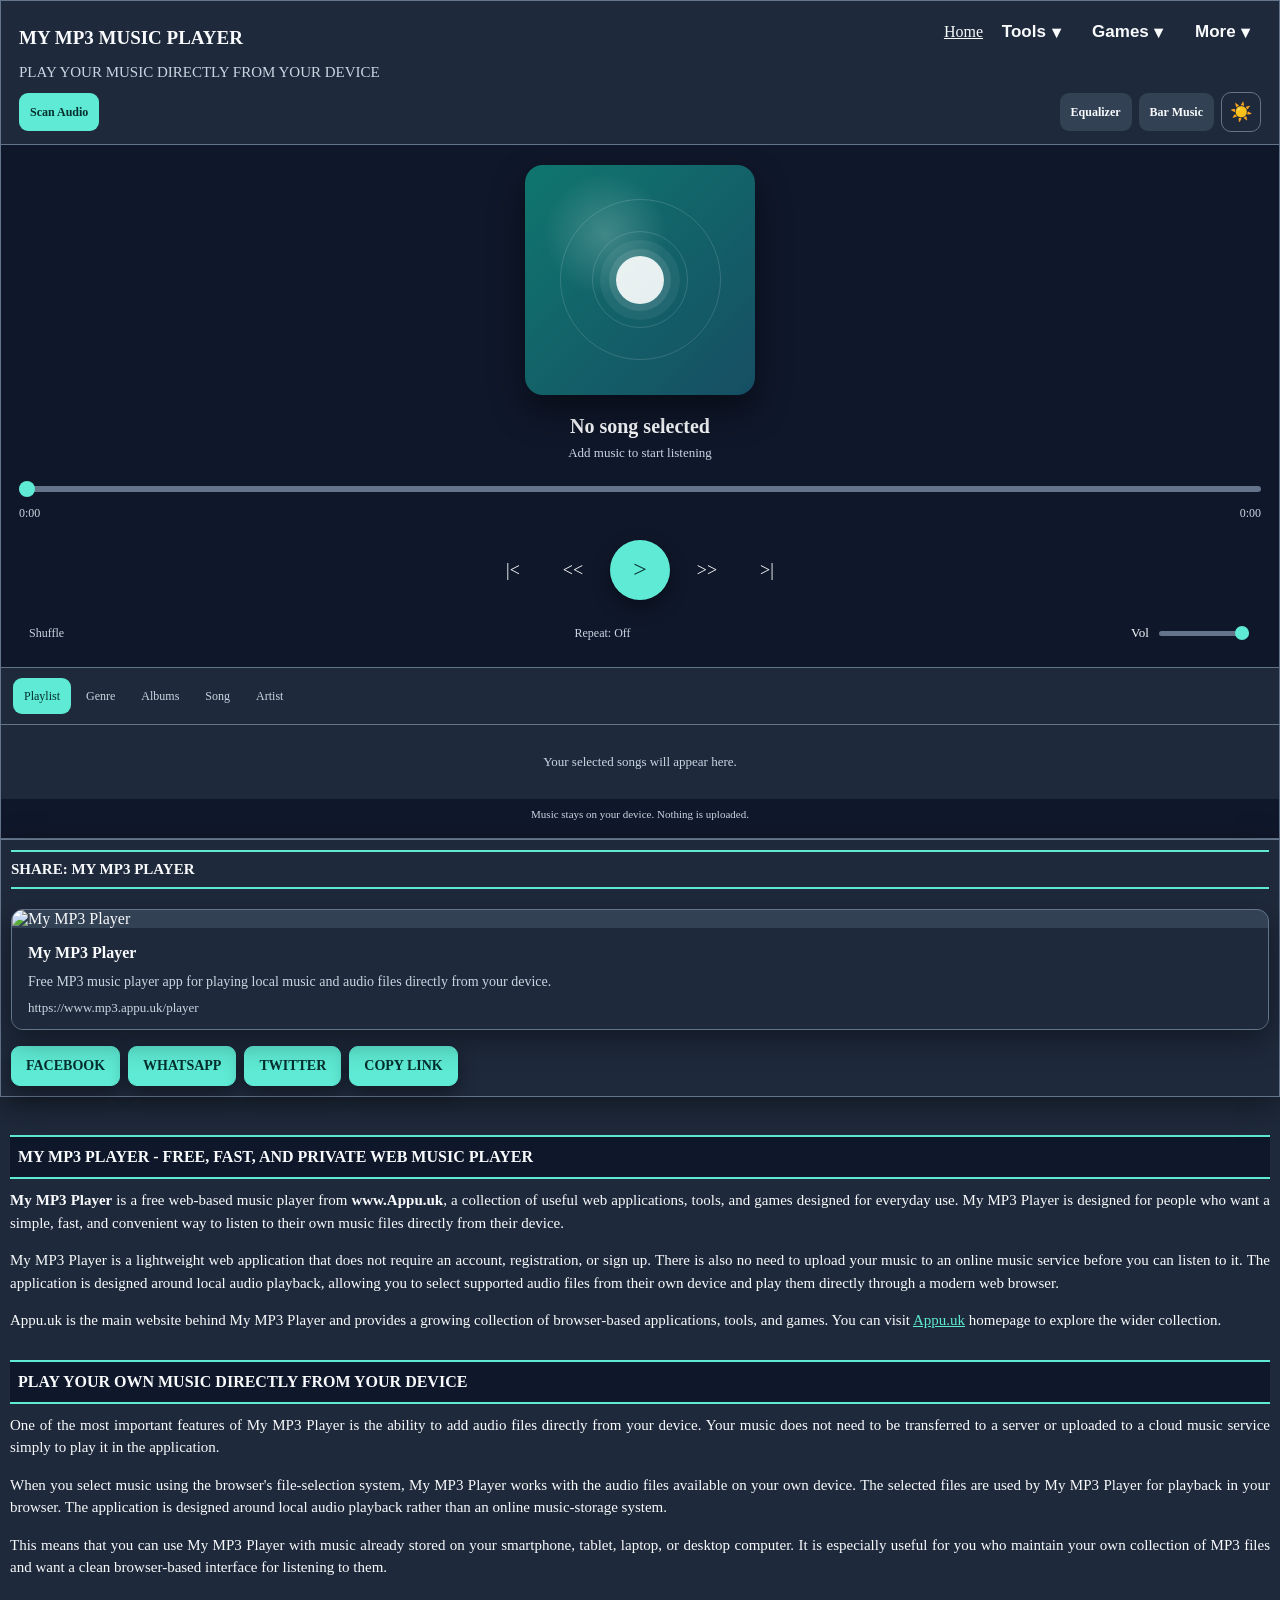
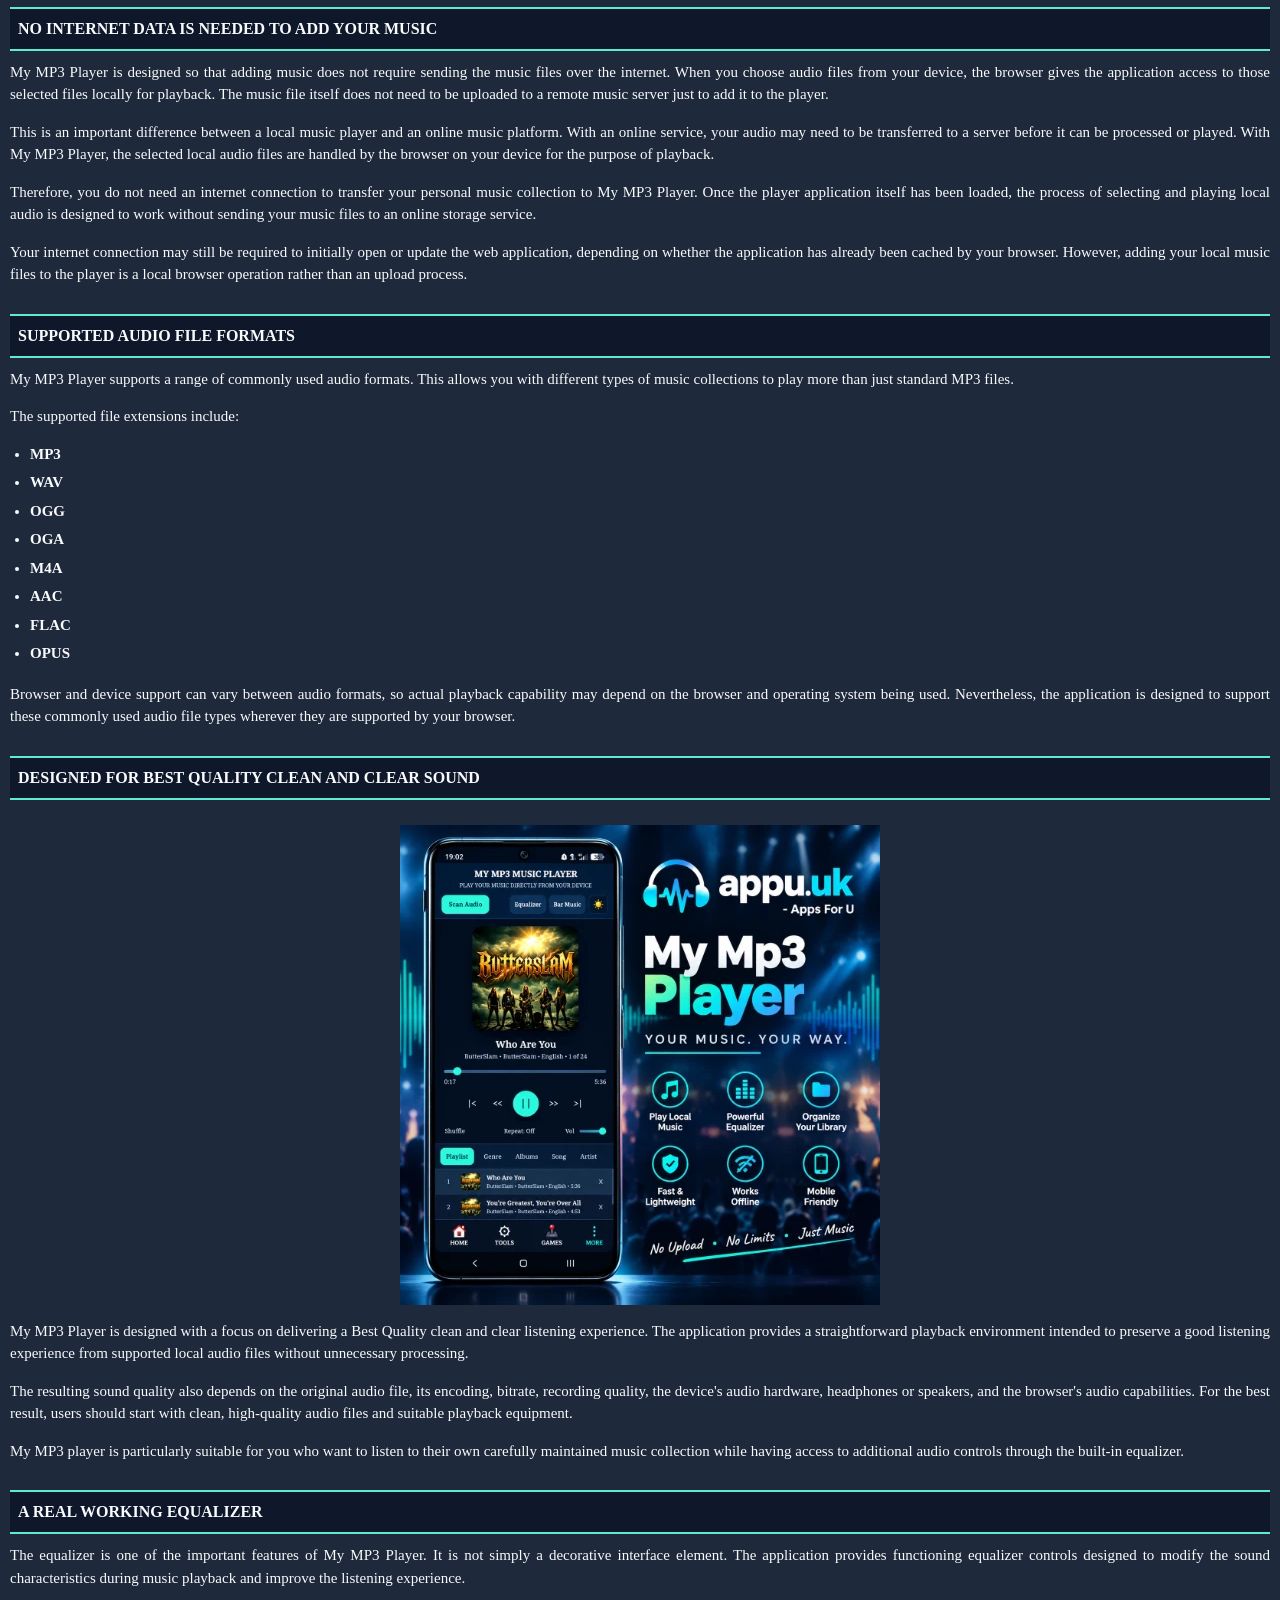
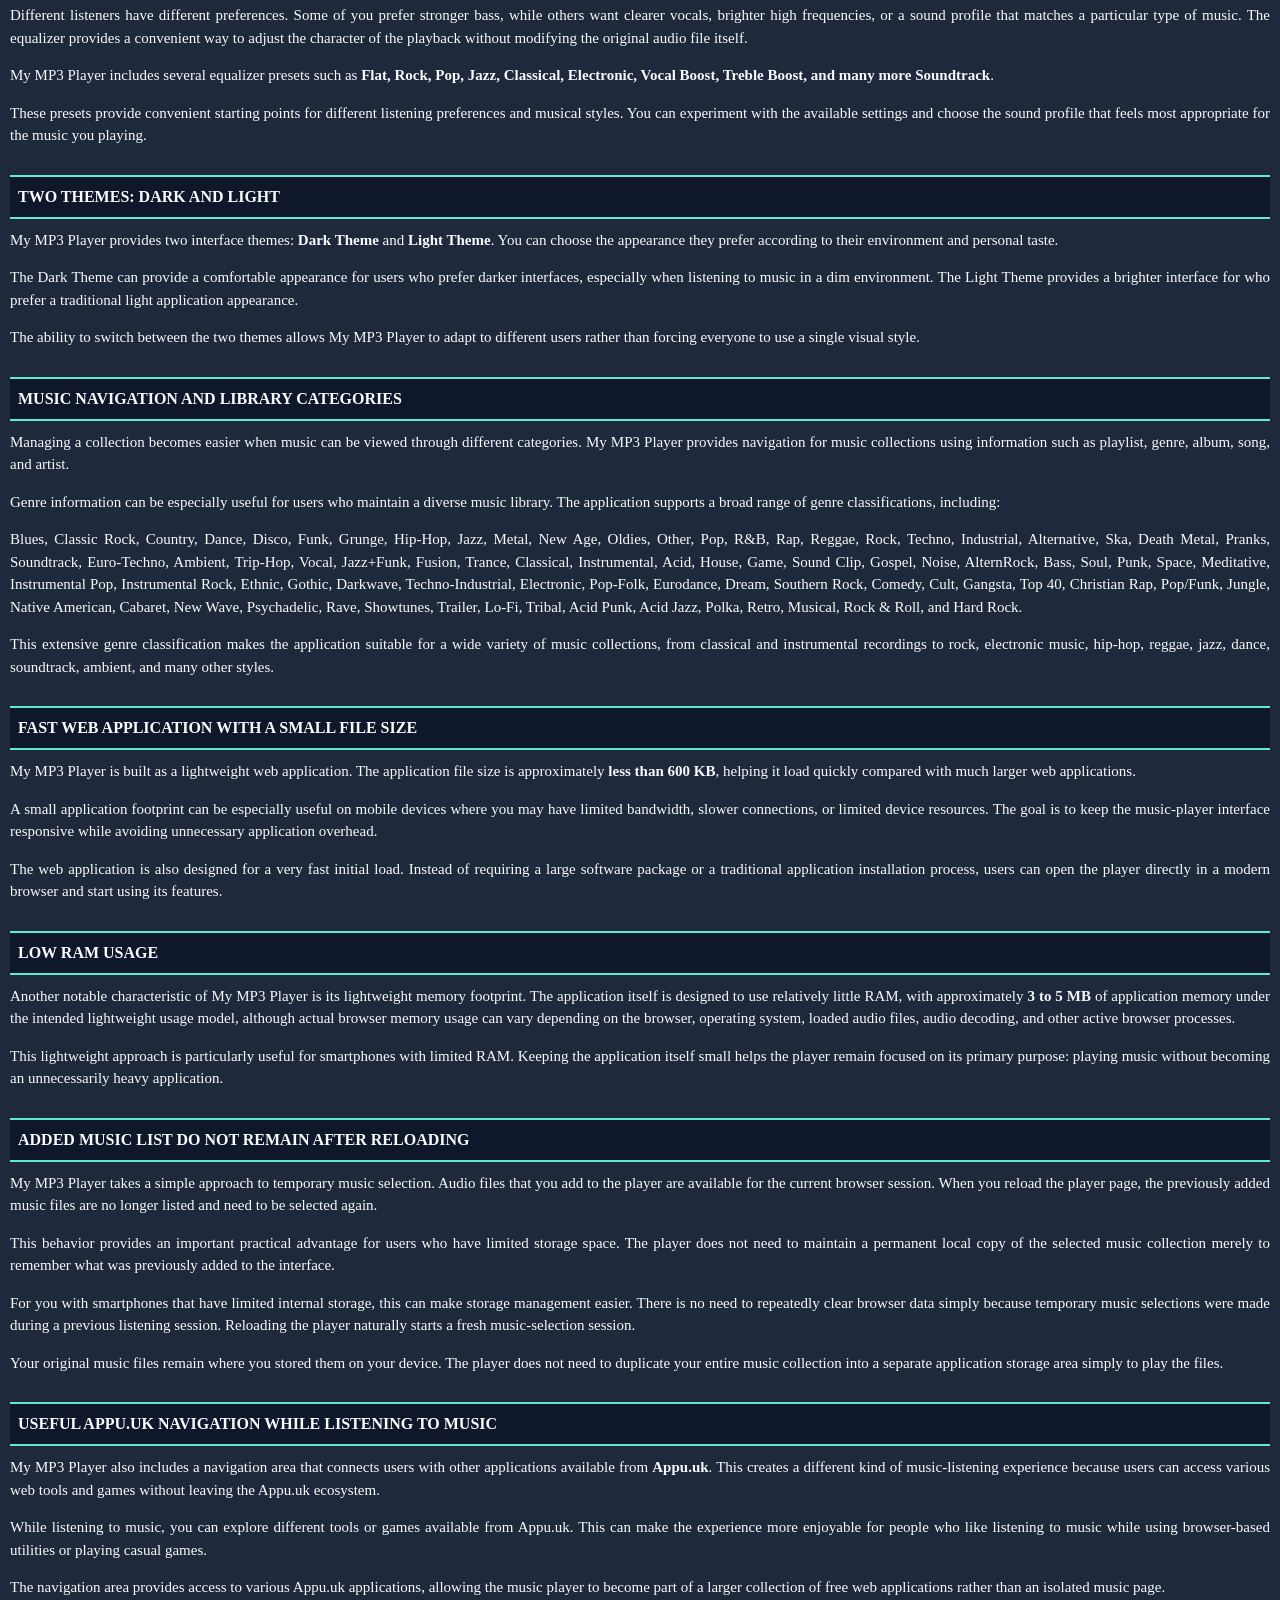
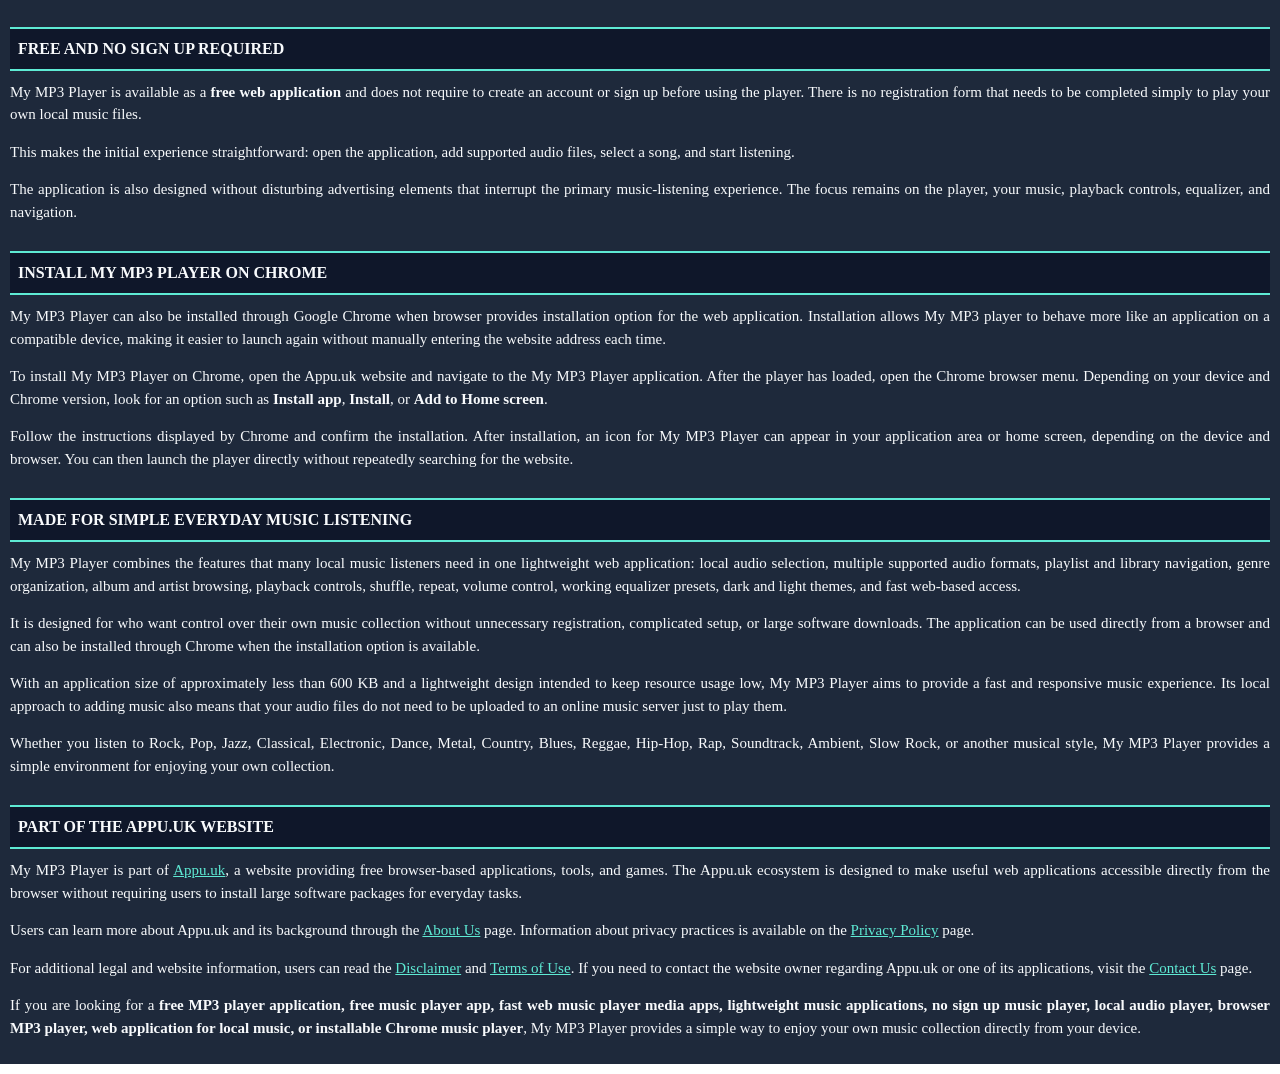
==== player/index.html @ 583981a2 "Update index.html" ====
<!DOCTYPE html>
<html lang="en">
<head>

  <meta charset="UTF-8">

  <meta
    name="viewport"
    content="width=device-width, initial-scale=1.0">

  <meta
    name="theme-color"
    content="#0d9488">

  <meta
    name="description"
    content="Free MP3 music player app for playing local music and audio files directly from your device. No upload, no sign up, and no installation required.">

  <title>MY MP3 Music Player</title>

  <link
    rel="canonical"
    href="https://www.mp3.appu.uk/player">

  <link
    rel="icon"
    type="image/webp"
    href="./icons/icon-512.webp">

  <link
    rel="manifest"
    href="./manifest.json">

  <link
    rel="stylesheet"
    href="./style.css">

  <meta
  property='og:type'
  content='website'
/>

<meta
  property='og:url'
  content='https://www.mp3.appu.uk/player'
/>

<meta
  property='og:title'
  content='My MP3 Player'
/>

<meta
  property='og:description'
  content='Free MP3 music player app for playing local music and audio files directly from your device.'
/>

  <meta
  property='og:image'
  content='https://www.mp3.appu.uk/player/my-mp3-player-app-by-appu-uk.webp'
/>

<meta
  property='og:image:alt'
  content='My MP3 Player'
/>

<meta
  property='og:site_name'
  content='appu.uk'
/>

<meta
  property='og:locale'
  content='en_US'
/>

<meta
  name='twitter:card'
  content='summary_large_image'
/>

<meta
  name='twitter:url'
  content='https://www.mp3.appu.uk/player'
/>

<meta
  name='twitter:title'
  content='My MP3 Player'
/>

<meta
  name='twitter:description'
  content='Free MP3 music player app for playing local music and audio files directly from your device.'
/>

  <meta
  name='twitter:image'
  content='https://www.mp3.appu.uk/player/my-mp3-player-app-by-appu-uk.webp'
/>

<meta
  name='twitter:image:alt'
  content='My MP3 Player'
/>

  <style type='text/css'>
/*<![CDATA[*/

.article-share-section{
  display:block;
  position:relative;
  clear:both;
  width:100%;
  max-width:100%;
  margin:0;
  padding:10px;
  box-sizing:border-box;
  background:var(--amp-surface);
  color:var(--amp-text);
  border:1px solid var(--amp-line);
  box-shadow:var(--amp-shadow);
  float:none;
}

.article-share-heading{
  display:block;
  margin:0 0 20px 0;
  padding:0;
  color:var(--amp-text);
  font-size:15px;
  font-weight:700;
  text-transform:uppercase;
  line-height:1;
  border-top:2.5px solid var(--amp-accent);
  border-bottom:2.5px solid var(--amp-accent);
}

.article-share-heading h3{
  display:block;
  margin:0;
  padding:8px 0;
  color:var(--amp-text);
  font-size:15px;
  font-weight:700;
  line-height:1.3;
}

.article-share-preview{
  display:block;
  position:relative;
  width:100%;
  max-width:100%;
  margin:0 0 16px;
  padding:0;
  overflow:hidden;
  box-sizing:border-box;
  background:var(--amp-surface2);
  border:1px solid var(--amp-line);
  border-radius:12px;
  box-shadow:var(--amp-shadow);
}

.article-share-image{
  display:block;
  width:100%;
  height:auto;
  max-width:480px;
  margin:0;
  padding:0;
  object-fit:cover;
}

.article-share-content{
  display:block;
  width:100%;
  margin:0;
  padding:14px 16px;
  box-sizing:border-box;
  background:var(--amp-surface);
}

.article-share-title{
  display:block;
  margin:0;
  padding:0;
  color:var(--amp-text);
  font-size:16px;
  font-weight:700;
  line-height:1.4;
}

.article-share-description{
  display:-webkit-box;
  margin:6px 0 0;
  padding:0;
  overflow:hidden;
  color:var(--amp-muted);
  font-size:14px;
  line-height:1.5;
  -webkit-box-orient:vertical;
  -webkit-line-clamp:2;
}

.article-share-url{
  display:block;
  margin:8px 0 0;
  padding:0;
  overflow:hidden;
  color:var(--amp-muted);
  font-size:13px;
  line-height:1.2;
  text-overflow:ellipsis;
  white-space:nowrap;
}


/* ====================================================
   SHARE BUTTONS
==================================================== */

.article-share-buttons{
  display:flex;
  flex-wrap:wrap;
  gap:8px;
  width:100%;
  margin:0;
  padding:0;
  box-sizing:border-box;
}

.article-share-btn{
  display:inline-flex;
  align-items:center;
  justify-content:center;
  min-width:0;
  min-height:40px;
  margin:0;
  padding:0 14px;
  box-sizing:border-box;

  background:var(--amp-accent);
  color:var(--amp-accent-text) !important;

  border:1px solid var(--amp-accent);
  border-radius:9px;

  font-family:inherit;
  font-size:14px;
  font-weight:600;
  text-transform:uppercase;
  line-height:1;
  text-decoration:none !important;

  cursor:pointer;

  box-shadow:var(--amp-play-shadow);

  transition:
    background .25s ease,
    color .25s ease,
    border-color .25s ease,
    transform .2s ease,
    box-shadow .25s ease;
}


/* ====================================================
   SHARE BUTTON HOVER
==================================================== */

.article-share-btn:hover{
  background:var(--amp-gradient-end);
  color:#ffffff !important;
  border-color:var(--amp-gradient-end);
  box-shadow:var(--amp-play-shadow);
}


/* ====================================================
   SHARE BUTTON ACTIVE
==================================================== */

.article-share-btn:active{
  transform:scale(.97);
  box-shadow:none;
}


/* ====================================================
   FOCUS
==================================================== */

.article-share-btn:focus-visible{
  outline:2px solid var(--amp-accent);
  outline-offset:2px;
}


/* ====================================================
   DARK THEME
==================================================== */

html[data-theme='dark'] .article-share-section{
  background:var(--amp-surface);
  color:var(--amp-text);
  border-color:var(--amp-line);
  box-shadow:var(--amp-shadow);
}

html[data-theme='dark'] .article-share-heading{
  color:var(--amp-text);
  border-top-color:var(--amp-accent);
  border-bottom-color:var(--amp-accent);
}

html[data-theme='dark'] .article-share-heading h3{
  color:var(--amp-text);
}

html[data-theme='dark'] .article-share-preview{
  background:var(--amp-surface2);
  border-color:var(--amp-line);
  box-shadow:var(--amp-shadow);
}

html[data-theme='dark'] .article-share-content{
  background:var(--amp-surface);
}

html[data-theme='dark'] .article-share-title{
  color:var(--amp-text);
}

html[data-theme='dark'] .article-share-description{
  color:var(--amp-muted);
}

html[data-theme='dark'] .article-share-url{
  color:var(--amp-muted);
}

html[data-theme='dark'] .article-share-btn{
  background:var(--amp-accent);
  color:var(--amp-accent-text) !important;
  border-color:var(--amp-accent);
}

html[data-theme='dark'] .article-share-btn:hover{
  background:var(--amp-gradient-end);
  color:#ffffff !important;
  border-color:var(--amp-gradient-end);
}

html[data-theme='dark'] .article-share-btn:active{
  transform:scale(.97);
}


/* ====================================================
   MOBILE
==================================================== */

@media (max-width:480px){

  .article-share-section{
    margin:0;
    padding:10px;
  }

  .article-share-heading{
    margin-bottom:16px;
  }

  .article-share-preview{
    margin-bottom:14px;
    border-radius:10px;
  }

  .article-share-image{
    width:100%;
    height:auto;
  }

  .article-share-content{
    padding:13px 14px;
  }

  .article-share-title{
    font-size:15px;
  }

  .article-share-description{
    font-size:13px;
  }

  .article-share-url{
    font-size:12px;
  }

  .article-share-buttons{
    display:grid;
    grid-template-columns:1fr 1fr;
    gap:8px;
  }

  .article-share-btn{
    width:100%;
    min-height:40px;
    padding:0 10px;
    font-size:13px;
  }

}

/*]]>*/
</style>

</head>

<body>

  <main
    id="appu-music-player"
    class="appu-mp3-player">


    <!-- HEADER -->

    <div class="appu-mp3-header">

      <nav aria-label="Navigasi utama desktop" class="desktop-nav">

        <ul class="desktop-nav-list appu-desktop-nav-list">

          <!-- HOME -->
          <li>
            <a href="https://www.appu.uk/">Home</a>
          </li>


          <!-- TOOLS -->
          <li class="appu-desktop-dropdown">

            <button
              aria-expanded="false"
              class="appu-desktop-toggle"
              type="button">
              Tools <span aria-hidden="true">&#9662;</span>
            </button>

            <div class="appu-desktop-menu">

              <!-- CALCULATORS -->
              <div class="appu-desktop-section">

                <button
                  class="appu-desktop-section-toggle"
                  type="button">
                  Calculators <span>&#9662;</span>
                </button>

                <div class="appu-desktop-submenu">

                  <a href="https://www.appu.uk/p/calculator-loose-cubic-meter-m3-to-bcm.html">
                    Volume m&#179; &#8594; BCM Converter
                  </a>

                  <a href="https://www.appu.uk/p/kalkulator-produktivitas-bcm-alat-muat.html">
                    Produktivitas BCM Alat Muat
                  </a>

                  <a href="https://www.appu.uk/p/kalkulator-produktivitas-bcm-per-jam.html">
                    Produktivitas BCM / Jam
                  </a>

                  <a href="https://www.appu.uk/p/kalkulator-produktivitas-alat-muat-di.html">
                    Produktivitas LCM m&#179; / Jam Alat Muat
                  </a>

                  <a href="https://www.appu.uk/p/kalkulator-produktivitas-alat-angkut-dt.html">
                    Produktivitas LCM m&#179; / Jam Alat Angkut
                  </a>

                </div>
              </div>


              <!-- IMAGE TOOLS -->
              <div class="appu-desktop-section">

                <button
                  class="appu-desktop-section-toggle"
                  type="button">
                  Image Tools <span>&#9662;</span>
                </button>

                <div class="appu-desktop-submenu">

                  <a href="https://www.appu.uk/p/photo-image-compressor.html">
                    Photo Image Compressor
                  </a>

                  <a href="https://www.appu.uk/p/image-to-base64-image-online-free.html">
                    Image &#8594; Base64 Converter
                  </a>

                  <a href="https://www.appu.uk/p/base64-to-image-img-converter-online.html">
                    Base64 &#8594; Image Converter
                  </a>

                  <a href="https://www.appu.uk/p/image-resizer-pixel-to-pixel-tool-app.html">
                    Image Resizer Pixel to Pixel Tool App
                  </a>

                  <a href="https://www.appu.uk/p/social-media-image-resizer-tool-app.html">
                    Social Media Image Resizer Tool App
                  </a>

                </div>
              </div>


              <!-- GENERATORS -->
              <div class="appu-desktop-section">

                <button
                  class="appu-desktop-section-toggle"
                  type="button">
                  Generators <span>&#9662;</span>
                </button>

                <div class="appu-desktop-submenu">

                  <a href="https://www.appu.uk/p/qr-code-generator.html">
                    QR Code Generator
                  </a>

                  <a href="https://www.appu.uk/p/javascript-minifier-tool-app.html">
                    Javascript Minify
                  </a>

                  <a href="https://www.appu.uk/p/code-block-html-preview-online-free.html">
                    Code:: Block HTML Previewer Online Free
                  </a>

                  <a href="https://www.appu.uk/p/css-minifier-tool-app.html">
                    CSS Minifier Tool App
                  </a>

                  <a href="https://www.appu.uk/p/css-unminifier-tool-app.html">
                    CSS Unminifier Tool App
                  </a>

                  <a href="https://www.appu.uk/p/html-parser-encoder-tool-app-free.html">
                    HTML Parser and Encoder Tool App
                  </a>

                </div>
              </div>

            </div>
          </li>


          <!-- GAMES -->
          <li class="appu-desktop-dropdown">

            <button
              aria-expanded="false"
              class="appu-desktop-toggle"
              type="button">
              Games <span aria-hidden="true">&#9662;</span>
            </button>

            <div class="appu-desktop-menu">

              <!-- REFLEX -->
              <div class="appu-desktop-section">

                <button
                  class="appu-desktop-section-toggle"
                  type="button">
                  Reflex <span>&#9662;</span>
                </button>

                <div class="appu-desktop-submenu">

                  <a href="https://www.appu.uk/p/starcatcher-reflex-game-app.html">
                    StarCatcher Reflex Game App
                  </a>

                  <a href="https://www.appu.uk/p/space-guardian-reflex-game-app.html">
                    Space Guardian Reflex Game App
                  </a>

                  <a href="https://www.appu.uk/p/sky-assault-code-red-game-app.html">
                    Sky Assault: Code Red
                  </a>

                  <a href="https://www.appu.uk/p/garuda-rfts-aircraft-web-game-app.html">
                    GARUDA Revenge From the Sky
                  </a>

                  <a href="https://www.appu.uk/p/lightning-response-reflex-game-app.html">
                    Lightning Response Reflex Game App
                  </a>

                  <a href="https://www.appu.uk/p/wooden-breaker-html-game-app.html">
                    Wooden Breaker Reflex Game App
                  </a>

                </div>
              </div>


              <!-- PUZZLE -->
              <div class="appu-desktop-section">

                <button
                  class="appu-desktop-section-toggle"
                  type="button">
                  Puzzle <span>&#9662;</span>
                </button>

                <div class="appu-desktop-submenu">

                  <a href="https://www.appu.uk/p/reversi.html">
                    Reversi App
                  </a>

                  <a href="https://www.appu.uk/p/mini-sudoku-game-app-online.html">
                    Mini Sudoku App
                  </a>

                  <a href="https://www.appu.uk/p/pipe-puzzle-game-free-no-install-app.html">
                    Pipes Puzzle Game App
                  </a>

                  <a href="https://www.appu.uk/p/the-way-out-html-game-app.html">
                    The WayOut Puzzle Game App
                  </a>

                  <a href="https://www.appu.uk/p/bubbles-cascade-not-just-shooter-game.html">
                    Bubbles Cascade Puzzle Game App
                  </a>

                  <a href="https://www.appu.uk/p/memory-card-puzzle-game.html">
                    Memory Card Puzzle Game
                  </a>

                </div>
              </div>


              <!-- BOARD -->
              <div class="appu-desktop-section">

                <button
                  class="appu-desktop-section-toggle"
                  type="button">
                  Board <span>&#9662;</span>
                </button>

                <div class="appu-desktop-submenu">

                  <a href="https://www.appu.uk/p/blackjack-virtual-game.html">
                    Blackjack Virtual Chips Game
                  </a>

                  <a href="https://www.appu.uk/p/catur-chess.html">
                    Chess Vs Com
                  </a>

                  <a href="https://www.appu.uk/p/hcm-higher-card-match-game-app.html">
                    HCM - Higher Card Match Game
                  </a>

                  <a href="https://www.appu.uk/p/klondike-solitaire.html">
                    Klondike Solitaire
                  </a>

                  <a href="https://www.appu.uk/p/game-tic-tac-toe-html.html">
                    Tic Tac Toe Vs Com
                  </a>

                </div>
              </div>

            </div>
          </li>


          <!-- MORE -->
          <li class="appu-desktop-dropdown">

            <button
              aria-expanded="false"
              class="appu-desktop-toggle"
              type="button">
              More <span aria-hidden="true">&#9662;</span>
            </button>

            <div class="appu-desktop-menu">

              <!-- MP3 PLAYER -->
              <div class="appu-desktop-section">

                <button
                  class="appu-desktop-section-toggle"
                  type="button">
                  Mp3 Player <span>&#9662;</span>
                </button>

                <div class="appu-desktop-submenu">

                  <a href="https://www.mp3.appu.uk/player">
                   🎵 My Mp3 Player
                  </a>

                </div>
              </div>


              <!-- INFORMATION -->
              <div class="appu-desktop-section">

                <button
                  class="appu-desktop-section-toggle"
                  type="button">
                  Information <span>&#9662;</span>
                </button>

                <div class="appu-desktop-submenu">

                  <a href="https://www.appu.uk/p/about-us.html">
                    About Us
                  </a>

                  <a href="https://www.appu.uk/p/contact-us.html">
                    Contact Us
                  </a>

                  <a href="https://www.appu.uk/p/disclaimer.html">
                    Disclaimer
                  </a>

                  <a href="https://www.appu.uk/p/privacy-policy.html">
                    Privacy Policy
                  </a>

                  <a href="https://www.appu.uk/p/terms-of-use.html">
                    Terms of Use
                  </a>

                </div>
              </div>

            </div>
          </li>

        </ul>

      </nav>


      <div class="appu-mp3-title">
        <h1>My MP3 Music Player</h1>
      </div>

      <div class="appu-mp3-subtitle">
        Play your music directly from your device
      </div>


      <div class="appu-mp3-header-actions">

        <div class="appu-mp3-header-left">

          <button
            aria-label="Scan audio"
            class="appu-mp3-header-button appu-primary"
            id="appu-mp3-scan"
            type="button">
            Scan Audio
          </button>

        </div>

        <div class="appu-mp3-header-right">

          <button
            aria-label="Equalizer"
            class="appu-mp3-header-button"
            id="appu-mp3-equalizer"
            type="button">
            Equalizer
          </button>

          <button
            aria-label="Music bar"
            class="appu-mp3-header-button"
            id="appu-mp3-bar"
            type="button">
            Bar Music
          </button>

          <button
            type="button"
            id="appu-mp3-theme-toggle"
            class="appu-mp3-theme-toggle"
            aria-label="Change theme"
            title="Change theme">
            <span
              id="appu-mp3-theme-icon"
              class="appu-mp3-theme-icon"
              aria-hidden="true">☀</span>
          </button>

        </div>

      </div>

    </div>


    <!-- FILE INPUT -->

    <input
      accept="audio/*,.mp3,.wav,.ogg,.oga,.m4a,.aac,.flac,.opus"
      id="appu-mp3-file-input"
      multiple
      type="file">


    <!-- DROP ZONE -->

    <div
      aria-label="Select audio files"
      class="appu-mp3-dropzone"
      id="appu-mp3-dropzone"
      role="button"
      tabindex="0">

      <span
        aria-hidden="true"
        class="appu-mp3-drop-icon">
        Music
      </span>

      <div class="appu-mp3-drop-title">
        Add your music
      </div>

      <div class="appu-mp3-drop-text">
        Tap here to choose audio files from your device
      </div>

    </div>


    <!-- NOW PLAYING -->

    <div class="appu-mp3-now-playing">

      <div
        aria-hidden="true"
        class="appu-mp3-cover"
        id="appu-mp3-cover">

        <img
          alt=""
          class="appu-mp3-cover-image"
          id="appu-mp3-cover-image">

        <div class="appu-mp3-cover-disc"></div>

      </div>


      <div
        aria-hidden="true"
        class="appu-mp3-visualizer"
        id="appu-mp3-visualizer">

        <canvas
          id="appu-mp3-visualizer-canvas">
        </canvas>

      </div>


      <div
        class="appu-mp3-track-name"
        id="appu-mp3-track-name">
        No song selected
      </div>

      <div
        class="appu-mp3-track-info"
        id="appu-mp3-track-info">
        Add music to start listening
      </div>

    </div>


    <!-- PROGRESS -->

    <div class="appu-mp3-progress-area">

      <input
        aria-label="Music progress"
        class="appu-mp3-progress"
        id="appu-mp3-progress"
        max="100"
        min="0"
        step="0.1"
        type="range"
        value="0">

      <div class="appu-mp3-time">

        <span id="appu-mp3-current-time">
          0:00
        </span>

        <span id="appu-mp3-duration">
          0:00
        </span>

      </div>

    </div>


    <!-- MAIN CONTROLS -->

    <div class="appu-mp3-controls">

      <button
        aria-label="Previous song"
        class="appu-mp3-control"
        id="appu-mp3-prev"
        type="button">
        |&lt;
      </button>

      <button
        aria-label="Back 10 seconds"
        class="appu-mp3-control"
        id="appu-mp3-back"
        type="button">
        &lt;&lt;
      </button>

      <button
        aria-label="Play or pause"
        class="appu-mp3-control appu-mp3-play"
        id="appu-mp3-play"
        type="button">
        &gt;
      </button>

      <button
        aria-label="Forward 10 seconds"
        class="appu-mp3-control"
        id="appu-mp3-forward"
        type="button">
        &gt;&gt;
      </button>

      <button
        aria-label="Next song"
        class="appu-mp3-control"
        id="appu-mp3-next"
        type="button">
        &gt;|
      </button>

    </div>


    <!-- SECONDARY CONTROLS -->

    <div class="appu-mp3-small-controls">

      <button
        aria-label="Shuffle"
        class="appu-mp3-option"
        id="appu-mp3-shuffle"
        type="button">
        Shuffle
      </button>

      <button
        aria-label="Repeat mode"
        class="appu-mp3-option"
        id="appu-mp3-repeat"
        type="button">
        Repeat: Off
      </button>

      <div class="appu-mp3-volume">

        <span
          aria-hidden="true"
          class="appu-mp3-volume-icon"
          id="appu-mp3-volume-icon">
          Vol
        </span>

        <input
          aria-label="Volume"
          class="appu-mp3-volume-slider"
          id="appu-mp3-volume"
          max="1"
          min="0"
          step="0.01"
          type="range"
          value="1">

      </div>

    </div>


    <!-- LIBRARY -->

    <div class="appu-mp3-library">

      <div
        class="appu-mp3-library-tabs"
        id="appu-mp3-library-tabs">

        <button
          aria-selected="true"
          class="appu-mp3-tab appu-selected"
          data-panel="0"
          type="button">
          Playlist
        </button>

        <button
          aria-selected="false"
          class="appu-mp3-tab"
          data-panel="1"
          type="button">
          Genre
        </button>

        <button
          aria-selected="false"
          class="appu-mp3-tab"
          data-panel="2"
          type="button">
          Albums
        </button>

        <button
          aria-selected="false"
          class="appu-mp3-tab"
          data-panel="3"
          type="button">
          Song
        </button>

        <button
          aria-selected="false"
          class="appu-mp3-tab"
          data-panel="4"
          type="button">
          Artist
        </button>

      </div>


      <div
        class="appu-mp3-library-viewport"
        id="appu-mp3-library-viewport">

        <div
          class="appu-mp3-library-track"
          id="appu-mp3-library-track">


          <div class="appu-mp3-library-panel">

            <div
              class="appu-mp3-playlist"
              id="appu-mp3-playlist">

              <div class="appu-mp3-empty">
                Your selected songs will appear here.
              </div>

            </div>

          </div>


          <div class="appu-mp3-library-panel">

            <div
              class="appu-mp3-category-list"
              id="appu-mp3-genre-list">

              <div class="appu-mp3-empty">
                No genre information available.
              </div>

            </div>

          </div>


          <div class="appu-mp3-library-panel">

            <div
              class="appu-mp3-category-list"
              id="appu-mp3-album-list">

              <div class="appu-mp3-empty">
                No album information available.
              </div>

            </div>

          </div>


          <div class="appu-mp3-library-panel">

            <div
              class="appu-mp3-playlist"
              id="appu-mp3-song-list">

              <div class="appu-mp3-empty">
                No songs available.
              </div>

            </div>

          </div>


          <div class="appu-mp3-library-panel">

            <div
              class="appu-mp3-category-list"
              id="appu-mp3-artist-list">

              <div class="appu-mp3-empty">
                No artist information available.
              </div>

            </div>

          </div>


        </div>

      </div>

    </div>


    <!-- STATUS -->

    <div
      aria-live="polite"
      class="appu-mp3-status"
      id="appu-mp3-status">
      Music stays on your device. Nothing is uploaded.
    </div>


    <!-- AUDIO -->

    <audio
      id="appu-mp3-audio"
      preload="metadata">
    </audio>


  </main>


  <!-- SCAN AUDIO MODAL -->

  <div
    aria-labelledby="appu-mp3-scan-title"
    aria-modal="true"
    class="appu-mp3-modal"
    id="appu-mp3-scan-modal"
    role="dialog">

    <div class="appu-mp3-modal-header">

      <div
        class="appu-mp3-modal-title"
        id="appu-mp3-scan-title">
        Scan Audio
      </div>

      <button
        aria-label="Close"
        class="appu-mp3-modal-close"
        data-close-modal="scan"
        type="button">
        x
      </button>

    </div>

    <div class="appu-mp3-modal-body">

      <div class="appu-mp3-modal-description">
        Select the type of audio you want to add.
        Files remain on your device and are not uploaded.
      </div>


      <button
        class="appu-mp3-scan-option"
        data-scan-min="0"
        data-scan-max="60"
        type="button">

        <div>
          <strong>Ringtone</strong>
          <span>Audio shorter than 1 minute</span>
        </div>

      </button>


      <button
        class="appu-mp3-scan-option"
        data-scan-min="0"
        data-scan-max="120"
        type="button">

        <div>
          <strong>Short Audio</strong>
          <span>Audio shorter than 2 minutes</span>
        </div>

      </button>


      <button
        class="appu-mp3-scan-option"
        data-scan-min="180"
        data-scan-max="0"
        type="button">

        <div>
          <strong>Music</strong>
          <span>Audio longer than 3 minutes</span>
        </div>

      </button>


      <button
        class="appu-mp3-scan-option"
        data-scan-min="0"
        data-scan-max="0"
        type="button">

        <div>
          <strong>All Audio</strong>
          <span>Add all supported audio files</span>
        </div>

      </button>

    </div>

  </div>


  <!-- EQUALIZER MODAL -->

  <div
    aria-labelledby="appu-mp3-eq-title"
    aria-modal="true"
    class="appu-mp3-modal"
    id="appu-mp3-eq-modal"
    role="dialog">

    <div class="appu-mp3-modal-header">

      <div
        class="appu-mp3-modal-title"
        id="appu-mp3-eq-title">
        Equalizer
      </div>

      <button
        aria-label="Close"
        class="appu-mp3-modal-close"
        data-close-modal="eq"
        type="button">
        x
      </button>

    </div>

    <div class="appu-mp3-modal-body">

      <div class="appu-mp3-modal-description">
        Choose an equalizer preset for your music.
      </div>

      <div
        class="appu-mp3-eq-grid"
        id="appu-mp3-eq-grid">

        <button
          class="appu-mp3-eq-option appu-selected"
          data-eq="Flat"
          type="button">
          Flat
        </button>

        <button
          class="appu-mp3-eq-option"
          data-eq="Bass Boost"
          type="button">
          Bass Boost
        </button>

        <button
          class="appu-mp3-eq-option"
          data-eq="Treble Boost"
          type="button">
          Treble Boost
        </button>

        <button
          class="appu-mp3-eq-option"
          data-eq="Vocal"
          type="button">
          Vocal
        </button>

        <button
          class="appu-mp3-eq-option"
          data-eq="Rock"
          type="button">
          Rock
        </button>

        <button
          class="appu-mp3-eq-option"
          data-eq="Pop"
          type="button">
          Pop
        </button>

        <button
          class="appu-mp3-eq-option"
          data-eq="Jazz"
          type="button">
          Jazz
        </button>

        <button
          class="appu-mp3-eq-option"
          data-eq="Classical"
          type="button">
          Classical
        </button>

        <button
          class="appu-mp3-eq-option"
          data-eq="Electronic"
          type="button">
          Electronic
        </button>

      </div>

    </div>

  </div>

    <!-- MP3 PLAYER SHARE SECTION -->

<div class='article-share-section'>

  <div class='article-share-heading'>
    <h3>Share: My MP3 Player</h3>
  </div>


  <div class='article-share-preview'>

    <!-- Full OG Image -->

    <img
  class='article-share-image'
  alt='My MP3 Player'
  src=''
  loading='lazy'
/>


    <div class='article-share-content'>

      <div class='article-share-title'>
        My MP3 Player
      </div>


      <div class='article-share-description'>
        Free MP3 music player app for playing local music and audio files directly from your device.
      </div>


      <div class='article-share-url'>
        https://www.mp3.appu.uk/player
      </div>

    </div>

  </div>


  <div class='article-share-buttons'>

    <a
      aria-label='Share to Facebook'
      class='article-share-btn article-share-facebook'
      href='#'
      rel='noopener noreferrer'
      target='_blank'>
      Facebook
    </a>


    <a
      aria-label='Share to WhatsApp'
      class='article-share-btn article-share-whatsapp'
      href='#'
      rel='noopener noreferrer'
      target='_blank'>
      WhatsApp
    </a>


    <a aria-label='Share to Twitter' class='article-share-btn article-share-twitter' href='#' rel='noopener noreferrer' target='_blank'>Twitter</a>


    <button
      aria-label='Copy Link'
      class='article-share-btn article-share-copy'
      type='button'>
      Copy Link
    </button>

  </div>

</div>

<!-- MP3 PLAYER SHARE SCRIPT -->

<script type='text/javascript'>
//<![CDATA[

document.addEventListener('DOMContentLoaded', function () {

  'use strict';


  /* ====================================================
     SHARE URL
  ==================================================== */

  var articleUrl =
    'https://www.mp3.appu.uk/player';


  /* ====================================================
     GET OG METADATA
  ==================================================== */

  var ogTitle =
    document.querySelector(
      'meta[property="og:title"]'
    );

  var ogDescription =
    document.querySelector(
      'meta[property="og:description"]'
    );

  var ogImage =
    document.querySelector(
      'meta[property="og:image"]'
    );


  /* ====================================================
     DEFAULT DATA
  ==================================================== */

  var articleTitle =
    'My MP3 Player';


  var articleDescription =
    'Listen to your favorite MP3 music with My MP3 Player.';


  var articleImage =
    '';


  /* ====================================================
     READ OG TITLE
  ==================================================== */

  if (
    ogTitle &&
    ogTitle.content
  ) {

    articleTitle =
      ogTitle.content;

  }


  /* ====================================================
     READ OG DESCRIPTION
  ==================================================== */

  if (
    ogDescription &&
    ogDescription.content
  ) {

    articleDescription =
      ogDescription.content;

  }


  /* ====================================================
     READ OG IMAGE
  ==================================================== */

  if (
    ogImage &&
    ogImage.content
  ) {

    articleImage =
      ogImage.content;

  }


  /* ====================================================
     UPDATE PREVIEW
  ==================================================== */

  var previewImage =
    document.querySelector(
      '.article-share-image'
    );


  var previewTitle =
    document.querySelector(
      '.article-share-title'
    );


  var previewDescription =
    document.querySelector(
      '.article-share-description'
    );


  var previewUrl =
    document.querySelector(
      '.article-share-url'
    );


  if (previewImage && articleImage) {

    previewImage.src =
      articleImage;

    previewImage.alt =
      articleTitle;

  }


  if (previewTitle) {

    previewTitle.textContent =
      articleTitle;

  }


  if (previewDescription) {

    previewDescription.textContent =
      articleDescription;

  }


  if (previewUrl) {

    previewUrl.textContent =
      articleUrl;

  }


  /* ====================================================
     FACEBOOK
  ==================================================== */

  var facebook =
    document.querySelector(
      '.article-share-facebook'
    );


  if (facebook) {

    facebook.href =
      'https://www.facebook.com/sharer/sharer.php?u=' +
      encodeURIComponent(articleUrl);

  }


  /* ====================================================
     WHATSAPP
  ==================================================== */

  var whatsapp =
    document.querySelector(
      '.article-share-whatsapp'
    );


  if (whatsapp) {

    whatsapp.href =
      'https://api.whatsapp.com/send?text=' +
      encodeURIComponent(
        articleTitle +
        '\n' +
        articleUrl
      );

  }


  /* ====================================================
     TWITTER
  ==================================================== */

  var twitter = document.querySelector('.article-share-twitter');

if (twitter) {
  twitter.href =
    'https://twitter.com/intent/tweet?text=' +
    encodeURIComponent(articleTitle) +
    '&url=' +
    encodeURIComponent(articleUrl);
}


  /* ====================================================
     COPY LINK
  ==================================================== */

  var copy =
    document.querySelector(
      '.article-share-copy'
    );


  if (copy) {

    copy.addEventListener(
      'click',
      function () {


        if (
          navigator.clipboard &&
          window.isSecureContext
        ) {

          navigator.clipboard
            .writeText(articleUrl)
            .then(function () {

              copy.textContent =
                'Link Copied';


              setTimeout(function () {

                copy.textContent =
                  'Copy Link';

              }, 1800);

            })
            .catch(function () {

              copy.textContent =
                'Copy the Link Manually';

            });

        } else {

          var input =
            document.createElement('input');


          input.value =
            articleUrl;


          document.body.appendChild(
            input
          );


          input.select();


          try {

            document.execCommand(
              'copy'
            );


            copy.textContent =
              'Link Copied';


            setTimeout(function () {

              copy.textContent =
                'Copy Link';

            }, 1800);

          } catch (error) {

            copy.textContent =
              'Copy the Link Manually';

          }


          document.body.removeChild(
            input
          );

        }

      }
    );

  }

});

//]]>
</script>
  
<article class='mp3appuplayer'>

<h2>My MP3 Player - Free, Fast, and Private Web Music Player</h2>

<p>
<strong>My MP3 Player</strong> is a free web-based music player from <strong>www.Appu.uk</strong>, a collection of useful web applications, tools, and games designed for everyday use. My MP3 Player is designed for people who want a simple, fast, and convenient way to listen to their own music files directly from their device.
</p>

<p>
My MP3 Player is a lightweight web application that does not require an account, registration, or sign up. There is also no need to upload your music to an online music service before you can listen to it. The application is designed around local audio playback, allowing you to select supported audio files from their own device and play them directly through a modern web browser.
</p>

<p>
Appu.uk is the main website behind My MP3 Player and provides a growing collection of browser-based applications, tools, and games. You can visit <a href="https://www.appu.uk">Appu.uk</a> homepage to explore the wider collection.
</p>

<h2>Play Your Own Music Directly From Your Device</h2>

<p>
One of the most important features of My MP3 Player is the ability to add audio files directly from your device. Your music does not need to be transferred to a server or uploaded to a cloud music service simply to play it in the application.
</p>

<p>
When you select music using the browser's file-selection system, My MP3 Player works with the audio files available on your own device. The selected files are used by My MP3 Player for playback in your browser. The application is designed around local audio playback rather than an online music-storage system.
</p>

<p>
This means that you can use My MP3 Player with music already stored on your smartphone, tablet, laptop, or desktop computer. It is especially useful for you who maintain your own collection of MP3 files and want a clean browser-based interface for listening to them.
</p>

<h2>No Internet Data Is Needed to Add Your Music</h2>

<p>
My MP3 Player is designed so that adding music does not require sending the music files over the internet. When you choose audio files from your device, the browser gives the application access to those selected files locally for playback. The music file itself does not need to be uploaded to a remote music server just to add it to the player.
</p>

<p>
This is an important difference between a local music player and an online music platform. With an online service, your audio may need to be transferred to a server before it can be processed or played. With My MP3 Player, the selected local audio files are handled by the browser on your device for the purpose of playback.
</p>

<p>
Therefore, you do not need an internet connection to transfer your personal music collection to My MP3 Player. Once the player application itself has been loaded, the process of selecting and playing local audio is designed to work without sending your music files to an online storage service.
</p>

<p>
Your internet connection may still be required to initially open or update the web application, depending on whether the application has already been cached by your browser. However, adding your local music files to the player is a local browser operation rather than an upload process.
</p>

<h2>Supported Audio File Formats</h2>

<p>
My MP3 Player supports a range of commonly used audio formats. This allows you with different types of music collections to play more than just standard MP3 files.
</p>

<p>
The supported file extensions include:
</p>

<ul>
<li>MP3</li>
<li>WAV</li>
<li>OGG</li>
<li>OGA</li>
<li>M4A</li>
<li>AAC</li>
<li>FLAC</li>
<li>OPUS</li>
</ul>

<p>
Browser and device support can vary between audio formats, so actual playback capability may depend on the browser and operating system being used. Nevertheless, the application is designed to support these commonly used audio file types wherever they are supported by your browser.
</p>

<h2>Designed for Best Quality Clean and Clear Sound</h2>

  <div style="text-align:center; clear:both; padding:15px 2px;">
    <img src="./assets/My Mp3 Player App by appu.uk.webp"
         alt="My MP3 Player App by appu.uk"
         loading="lazy"
         title="My MP3 Player App by appu.uk"
         style="display:block; width:100%; max-width:480px; height:auto; margin:0 auto;">
  </div>

<p>
My MP3 Player is designed with a focus on delivering a Best Quality clean and clear listening experience. The application provides a straightforward playback environment intended to preserve a good listening experience from supported local audio files without unnecessary processing.
</p>

<p>
The resulting sound quality also depends on the original audio file, its encoding, bitrate, recording quality, the device's audio hardware, headphones or speakers, and the browser's audio capabilities. For the best result, users should start with clean, high-quality audio files and suitable playback equipment.
</p>

<p>
My MP3 player is particularly suitable for you who want to listen to their own carefully maintained music collection while having access to additional audio controls through the built-in equalizer.
</p>

<h2>A Real Working Equalizer</h2>

<p>
The equalizer is one of the important features of My MP3 Player. It is not simply a decorative interface element. The application provides functioning equalizer controls designed to modify the sound characteristics during music playback and improve the listening experience.
</p>

<p>
Different listeners have different preferences. Some of you prefer stronger bass, while others want clearer vocals, brighter high frequencies, or a sound profile that matches a particular type of music. The equalizer provides a convenient way to adjust the character of the playback without modifying the original audio file itself.
</p>

<p>
My MP3 Player includes several equalizer presets such as <strong>Flat, Rock, Pop, Jazz, Classical, Electronic, Vocal Boost, Treble Boost, and many more Soundtrack</strong>.
</p>

<p>
These presets provide convenient starting points for different listening preferences and musical styles. You can experiment with the available settings and choose the sound profile that feels most appropriate for the music you playing.
</p>

<h2>Two Themes: Dark and Light</h2>

<p>
My MP3 Player provides two interface themes: <strong>Dark Theme</strong> and <strong>Light Theme</strong>. You can choose the appearance they prefer according to their environment and personal taste.
</p>

<p>
The Dark Theme can provide a comfortable appearance for users who prefer darker interfaces, especially when listening to music in a dim environment. The Light Theme provides a brighter interface for who prefer a traditional light application appearance.
</p>

<p>
The ability to switch between the two themes allows My MP3 Player to adapt to different users rather than forcing everyone to use a single visual style.
</p>

<h2>Music Navigation and Library Categories</h2>

<p>
Managing a collection becomes easier when music can be viewed through different categories. My MP3 Player provides navigation for music collections using information such as playlist, genre, album, song, and artist.
</p>

<p>
Genre information can be especially useful for users who maintain a diverse music library. The application supports a broad range of genre classifications, including:
</p>

<p>
Blues, Classic Rock, Country, Dance, Disco, Funk, Grunge, Hip-Hop, Jazz, Metal, New Age, Oldies, Other, Pop, R&amp;B, Rap, Reggae, Rock, Techno, Industrial, Alternative, Ska, Death Metal, Pranks, Soundtrack, Euro-Techno, Ambient, Trip-Hop, Vocal, Jazz+Funk, Fusion, Trance, Classical, Instrumental, Acid, House, Game, Sound Clip, Gospel, Noise, AlternRock, Bass, Soul, Punk, Space, Meditative, Instrumental Pop, Instrumental Rock, Ethnic, Gothic, Darkwave, Techno-Industrial, Electronic, Pop-Folk, Eurodance, Dream, Southern Rock, Comedy, Cult, Gangsta, Top 40, Christian Rap, Pop/Funk, Jungle, Native American, Cabaret, New Wave, Psychadelic, Rave, Showtunes, Trailer, Lo-Fi, Tribal, Acid Punk, Acid Jazz, Polka, Retro, Musical, Rock &amp; Roll, and Hard Rock.
</p>

<p>
This extensive genre classification makes the application suitable for a wide variety of music collections, from classical and instrumental recordings to rock, electronic music, hip-hop, reggae, jazz, dance, soundtrack, ambient, and many other styles.
</p>

<h2>Fast Web Application With a Small File Size</h2>

<p>
My MP3 Player is built as a lightweight web application. The application file size is approximately <strong>less than 600 KB</strong>, helping it load quickly compared with much larger web applications.
</p>

<p>
A small application footprint can be especially useful on mobile devices where you may have limited bandwidth, slower connections, or limited device resources. The goal is to keep the music-player interface responsive while avoiding unnecessary application overhead.
</p>

<p>
The web application is also designed for a very fast initial load. Instead of requiring a large software package or a traditional application installation process, users can open the player directly in a modern browser and start using its features.
</p>

<h2>Low RAM Usage</h2>

<p>
Another notable characteristic of My MP3 Player is its lightweight memory footprint. The application itself is designed to use relatively little RAM, with approximately <strong>3 to 5 MB</strong> of application memory under the intended lightweight usage model, although actual browser memory usage can vary depending on the browser, operating system, loaded audio files, audio decoding, and other active browser processes.
</p>

<p>
This lightweight approach is particularly useful for smartphones with limited RAM. Keeping the application itself small helps the player remain focused on its primary purpose: playing music without becoming an unnecessarily heavy application.
</p>

<h2>Added Music List Do Not Remain After Reloading</h2>

<p>
My MP3 Player takes a simple approach to temporary music selection. Audio files that you add to the player are available for the current browser session. When you reload the player page, the previously added music files are no longer listed and need to be selected again.
</p>

<p>
This behavior provides an important practical advantage for users who have limited storage space. The player does not need to maintain a permanent local copy of the selected music collection merely to remember what was previously added to the interface.
</p>

<p>
For you with smartphones that have limited internal storage, this can make storage management easier. There is no need to repeatedly clear browser data simply because temporary music selections were made during a previous listening session. Reloading the player naturally starts a fresh music-selection session.
</p>

<p>
Your original music files remain where you stored them on your device. The player does not need to duplicate your entire music collection into a separate application storage area simply to play the files.
</p>

<h2>Useful Appu.uk Navigation While Listening to Music</h2>

<p>
My MP3 Player also includes a navigation area that connects users with other applications available from <strong>Appu.uk</strong>. This creates a different kind of music-listening experience because users can access various web tools and games without leaving the Appu.uk ecosystem.
</p>

<p>
While listening to music, you can explore different tools or games available from Appu.uk. This can make the experience more enjoyable for people who like listening to music while using browser-based utilities or playing casual games.
</p>

<p>
The navigation area provides access to various Appu.uk applications, allowing the music player to become part of a larger collection of free web applications rather than an isolated music page.
</p>

<h2>Free and No Sign Up Required</h2>

<p>
My MP3 Player is available as a <strong>free web application</strong> and does not require to create an account or sign up before using the player. There is no registration form that needs to be completed simply to play your own local music files.
</p>

<p>
This makes the initial experience straightforward: open the application, add supported audio files, select a song, and start listening.
</p>

<p>
The application is also designed without disturbing advertising elements that interrupt the primary music-listening experience. The focus remains on the player, your music, playback controls, equalizer, and navigation.
</p>

<h2>Install My MP3 Player on Chrome</h2>

<p>
My MP3 Player can also be installed through Google Chrome when browser provides installation option for the web application. Installation allows My MP3 player to behave more like an application on a compatible device, making it easier to launch again without manually entering the website address each time.
</p>

<p>
To install My MP3 Player on Chrome, open the Appu.uk website and navigate to the My MP3 Player application. After the player has loaded, open the Chrome browser menu. Depending on your device and Chrome version, look for an option such as <strong>Install app</strong>, <strong>Install</strong>, or <strong>Add to Home screen</strong>.
</p>

<p>
Follow the instructions displayed by Chrome and confirm the installation. After installation, an icon for My MP3 Player can appear in your application area or home screen, depending on the device and browser. You can then launch the player directly without repeatedly searching for the website.
</p>

<h2>Made for Simple Everyday Music Listening</h2>

<p>
My MP3 Player combines the features that many local music listeners need in one lightweight web application: local audio selection, multiple supported audio formats, playlist and library navigation, genre organization, album and artist browsing, playback controls, shuffle, repeat, volume control, working equalizer presets, dark and light themes, and fast web-based access.
</p>

<p>
It is designed for who want control over their own music collection without unnecessary registration, complicated setup, or large software downloads. The application can be used directly from a browser and can also be installed through Chrome when the installation option is available.
</p>

<p>
With an application size of approximately less than 600 KB and a lightweight design intended to keep resource usage low, My MP3 Player aims to provide a fast and responsive music experience. Its local approach to adding music also means that your audio files do not need to be uploaded to an online music server just to play them.
</p>

<p>
Whether you listen to Rock, Pop, Jazz, Classical, Electronic, Dance, Metal, Country, Blues, Reggae, Hip-Hop, Rap, Soundtrack, Ambient, Slow Rock, or another musical style, My MP3 Player provides a simple environment for enjoying your own collection.
</p>

<h2>Part of the Appu.uk Website</h2>

<p>
My MP3 Player is part of <a href="https://www.appu.uk">Appu.uk</a>, a website providing free browser-based applications, tools, and games. The Appu.uk ecosystem is designed to make useful web applications accessible directly from the browser without requiring users to install large software packages for everyday tasks.
</p>

<p>
Users can learn more about Appu.uk and its background through the <a href="https://www.appu.uk/p/about-us.html">About Us</a> page. Information about privacy practices is available on the <a href="https://www.appu.uk/p/privacy-policy.html">Privacy Policy</a> page.
</p>

<p>
For additional legal and website information, users can read the <a href="https://www.appu.uk/p/disclaimer.html">Disclaimer</a> and <a href="https://www.appu.uk/p/terms-of-use.html">Terms of Use</a>. If you need to contact the website owner regarding Appu.uk or one of its applications, visit the <a href="https://www.appu.uk/p/contact-us.html">Contact Us</a> page.
</p>

<p>
If you are looking for a <strong>free MP3 player application, free music player app, fast web music player media apps, lightweight music applications, no sign up music player, local audio player, browser MP3 player, web application for local music, or installable Chrome music player</strong>, My MP3 Player provides a simple way to enjoy your own music collection directly from your device.
</p>

</article>


  <!-- MOBILE NAVIGATION -->

  <nav aria-label="Navigasi utama" class="appu-mobile-nav">

    <!-- HOME -->
    <div class="appu-nav-item">

      <a
        aria-label="Home"
        class="appu-nav-button"
        href="https://www.appu.uk/">

        <span class="appu-nav-icon">🏠</span>
        <span class="appu-nav-label">Home</span>

      </a>

    </div>


    <!-- TOOLS -->
    <div class="appu-nav-item">

      <button
        aria-expanded="false"
        class="appu-nav-button"
        data-menu="tools"
        type="button">

        <span class="appu-nav-icon">&#9881;</span>
        <span class="appu-nav-label">Tools</span>

      </button>

      <div class="appu-dropup" id="appu-tools-menu">

        <!-- CALCULATORS -->
        <div class="appu-menu-section">

          <button class="appu-menu-toggle" type="button">

            <span>🧮 Calculators</span>
            <span class="appu-menu-arrow">&#8964;</span>

          </button>

          <div class="appu-submenu">

            <a href="https://www.appu.uk/p/calculator-loose-cubic-meter-m3-to-bcm.html">
              Volume m&#179; &#8594; BCM Converter 🔥
            </a>

            <a href="https://www.appu.uk/p/kalkulator-produktivitas-bcm-alat-muat.html">
              Produktivitas BCM Alat Muat
            </a>

            <a href="https://www.appu.uk/p/kalkulator-produktivitas-bcm-per-jam.html">
              Produktivitas BCM / Jam Alat Angkut
            </a>

            <a href="https://www.appu.uk/p/kalkulator-produktivitas-alat-muat-di.html">
              Produktivitas LCM m&#179; / Jam Alat Muat
            </a>

            <a href="https://www.appu.uk/p/kalkulator-produktivitas-alat-angkut-dt.html">
              Produktivitas LCM m&#179; / Jam Alat Angkut
            </a>

          </div>
        </div>


        <!-- IMAGE TOOLS -->
        <div class="appu-menu-section">

          <button class="appu-menu-toggle" type="button">

            <span>🖼&#65039; Image Tools</span>
            <span class="appu-menu-arrow">&#8964;</span>

          </button>

          <div class="appu-submenu">

            <a href="https://www.appu.uk/p/photo-image-compressor.html">
              Photo Image Compressor
            </a>

            <a href="https://www.appu.uk/p/image-to-base64-image-online-free.html">
              Image &#8594; Base64 Converter
            </a>

            <a href="https://www.appu.uk/p/base64-to-image-img-converter-online.html">
              Base64 &#8594; Image Converter
            </a>

            <a href="https://www.appu.uk/p/image-resizer-pixel-to-pixel-tool-app.html">
              Image Resizer Pixel to Pixel Tool App 🔥
            </a>

            <a href="https://www.appu.uk/p/social-media-image-resizer-tool-app.html">
              Social Media Image Resizer Tool App
            </a>

          </div>
        </div>


        <!-- GENERATORS -->
        <div class="appu-menu-section">

          <button class="appu-menu-toggle" type="button">

            <span>🔧 Generators</span>
            <span class="appu-menu-arrow">&#8964;</span>

          </button>

          <div class="appu-submenu">

            <a href="https://www.appu.uk/p/qr-code-generator.html">
              QR Code Generator
            </a>

            <a href="https://www.appu.uk/p/css-minifier-tool-app.html">
              CSS Minifier Tool App
            </a>

            <a href="https://www.appu.uk/p/css-unminifier-tool-app.html">
              CSS Unminifier Tool App
            </a>

            <a href="https://www.appu.uk/p/code-block-html-preview-online-free.html">
              Code:: Block HTML Previewer Online Free 🔥
            </a>

            <a href="https://www.appu.uk/p/javascript-minifier-tool-app.html">
              Javascript Minifier
            </a>

            <a href="https://www.appu.uk/p/html-parser-encoder-tool-app-free.html">
              HTML Parser and Encoder Tool App
            </a>

          </div>
        </div>

      </div>
    </div>


    <!-- GAMES -->
    <div class="appu-nav-item">

      <button
        aria-expanded="false"
        class="appu-nav-button"
        data-menu="games"
        type="button">

        <span class="appu-nav-icon">🕹</span>
        <span class="appu-nav-label">Games</span>

      </button>

      <div class="appu-dropup" id="appu-games-menu">

        <!-- REFLEX -->
        <div class="appu-menu-section">

          <button class="appu-menu-toggle" type="button">

            <span>&#9889; Reflex</span>
            <span class="appu-menu-arrow">&#8964;</span>

          </button>

          <div class="appu-submenu">

            <a href="https://www.appu.uk/p/starcatcher-reflex-game-app.html">
              StarCatcher Reflex Game App
            </a>

            <a href="https://www.appu.uk/p/space-guardian-reflex-game-app.html">
              Space Guardian Reflex Game App
            </a>

            <a href="https://www.appu.uk/p/sky-assault-code-red-game-app.html">
              Sky Assault: Code Red 🔥
            </a>

            <a href="https://www.appu.uk/p/garuda-rfts-aircraft-web-game-app.html">
              GARUDA: Revenge From the Sky
            </a>

            <a href="https://www.appu.uk/p/lightning-response-reflex-game-app.html">
              Lightning Response Reflex Game App
            </a>

            <a href="https://www.appu.uk/p/wooden-breaker-html-game-app.html">
              Wooden Breaker Reflex Game App
            </a>

          </div>
        </div>


        <!-- PUZZLE -->
        <div class="appu-menu-section">

          <button class="appu-menu-toggle" type="button">

            <span>🧩 Puzzle</span>
            <span class="appu-menu-arrow">&#8964;</span>

          </button>

          <div class="appu-submenu">

            <a href="https://www.appu.uk/p/reversi.html">
              Reversi App
            </a>

            <a href="https://www.appu.uk/p/mini-sudoku-game-app-online.html">
              Mini Sudoku App
            </a>

            <a href="https://www.appu.uk/p/pipe-puzzle-game-free-no-install-app.html">
              Pipes Puzzle Game App 🔥
            </a>

            <a href="https://www.appu.uk/p/the-way-out-html-game-app.html">
              The WayOut Puzzle Game App
            </a>

            <a href="https://www.appu.uk/p/bubbles-cascade-not-just-shooter-game.html">
              Bubbles Cascade Puzzle Game App
            </a>

            <a href="https://www.appu.uk/p/memory-card-puzzle-game.html">
              Memory Card Puzzle Game
            </a>

          </div>
        </div>


        <!-- BOARD -->
        <div class="appu-menu-section">

          <button class="appu-menu-toggle" type="button">

            <span>&#9823;&#65039; Board</span>
            <span class="appu-menu-arrow">&#8964;</span>

          </button>

          <div class="appu-submenu">

            <a href="https://www.appu.uk/p/blackjack-virtual-game.html">
              Blackjack Virtual Chips Game
            </a>

            <a href="https://www.appu.uk/p/catur-chess.html">
              Chess Vs Com 🔥
            </a>

            <a href="https://www.appu.uk/p/hcm-higher-card-match-game-app.html">
              HCM - Higher Card Match Game
            </a>

            <a href="https://www.appu.uk/p/klondike-solitaire.html">
              Klondike Solitaire
            </a>

            <a href="https://www.appu.uk/p/game-tic-tac-toe-html.html">
              Tic Tac Toe Vs Com
            </a>

            <a href="https://www.appu.uk/p/box-slider-game-app.html">
              Box Slider Game App
            </a>

          </div>
        </div>

      </div>
    </div>


    <!-- MORE -->
    <div class="appu-nav-item">

      <button
        aria-expanded="false"
        class="appu-nav-button"
        data-menu="info"
        type="button">

        <span class="appu-nav-icon">&#8942;</span>
        <span class="appu-nav-label">More</span>

      </button>

      <div class="appu-dropup" id="appu-info-menu">

        <!-- MP3 PLAYER -->
        <div class="appu-menu-section">

          <button class="appu-menu-toggle" type="button">

            <span>🎵 Mp3 Player</span>
            <span class="appu-menu-arrow">&#8964;</span>

          </button>

          <div class="appu-submenu">

            <a href="https://www.mp3.appu.uk/player">
              My Mp3 Player
            </a>

          </div>
        </div>


        <!-- INFORMATION -->
        <div class="appu-menu-section">

          <button class="appu-menu-toggle" type="button">

            <span>ℹ&#65039; Information</span>
            <span class="appu-menu-arrow">&#8964;</span>

          </button>

          <div class="appu-submenu">

            <a href="https://www.appu.uk/p/about-us.html">
              About Us
            </a>

            <a href="https://www.appu.uk/p/contact-us.html">
              Contact Us
            </a>

            <a href="https://www.appu.uk/p/disclaimer.html">
              Disclaimer
            </a>

            <a href="https://www.appu.uk/p/privacy-policy.html">
              Privacy Policy
            </a>

            <a href="https://www.appu.uk/p/terms-of-use.html">
              Terms of Use
            </a>

          </div>
        </div>

      </div>
    </div>

  </nav>

  <script type='text/javascript'>
//<![CDATA[
(function(){

  /* =========================
     DESKTOP NAVIGATION
     ========================= */

  function closeDesktopDropdown(){

    document.querySelectorAll(
      '.appu-desktop-dropdown.open'
    ).forEach(function(item){

      item.classList.remove('open');

      var toggle =
        item.querySelector(
          '.appu-desktop-toggle'
        );

      if(toggle){

        toggle.setAttribute(
          'aria-expanded',
          'false'
        );

      }

    });

  }


  function initDesktopNavigation(){

    /* =========================
       MAIN DROPDOWN
       ========================= */

    document.querySelectorAll(
      '.appu-desktop-toggle'
    ).forEach(function(button){

      button.addEventListener(
        'click',
        function(e){

          e.preventDefault();
          e.stopPropagation();

          var parent =
            button.closest(
              '.appu-desktop-dropdown'
            );

          if(!parent) return;


          /* Tutup dropdown lainnya */

          document.querySelectorAll(
            '.appu-desktop-dropdown.open'
          ).forEach(function(item){

            if(item !== parent){

              item.classList.remove(
                'open'
              );

              var otherToggle =
                item.querySelector(
                  '.appu-desktop-toggle'
                );

              if(otherToggle){

                otherToggle.setAttribute(
                  'aria-expanded',
                  'false'
                );

              }

            }

          });


          /* Toggle dropdown */

          var isOpen =
            parent.classList.toggle(
              'open'
            );


          button.setAttribute(
            'aria-expanded',
            isOpen
              ? 'true'
              : 'false'
          );

        }
      );

    });


    /* =========================
       SUBMENU
       ========================= */

    document.querySelectorAll(
      '.appu-desktop-section-toggle'
    ).forEach(function(button){

      button.addEventListener(
        'click',
        function(e){

          e.preventDefault();
          e.stopPropagation();

          var section =
            button.closest(
              '.appu-desktop-section'
            );

          if(!section) return;


          /* Tutup submenu kategori lain */

          var parent =
            section.parentElement;

          parent
            .querySelectorAll(
              '.appu-desktop-section.open'
            )
            .forEach(function(otherSection){

              if(otherSection !== section){

                otherSection.classList.remove(
                  'open'
                );

              }

            });


          /* Toggle submenu */

          section.classList.toggle(
            'open'
          );

        }
      );

    });


    /* =========================
       CLICK OUTSIDE
       ========================= */

    document.addEventListener(
      'click',
      function(){

        closeDesktopDropdown();

      }
    );


    /* =========================
       ESCAPE
       ========================= */

    document.addEventListener(
      'keydown',
      function(e){

        if(e.key === 'Escape'){

          closeDesktopDropdown();

        }

      }
    );

  }


  /* =========================
     BOOT
     ========================= */

  if(
    document.readyState === 'loading'
  ){

    document.addEventListener(
      'DOMContentLoaded',
      initDesktopNavigation
    );

  }else{

    initDesktopNavigation();

  }

})();
//]]>
</script>

  <script type='text/javascript'>
//<![CDATA[
(function () {
  'use strict';

  var currentPath = window.location.pathname;

  if (
    currentPath === 'https://www.appu.uk/p/code-block-html-preview-online-free.html' ||
    currentPath === 'https://www.appu.uk/p/html-parser-encoder-tool-app-free.html' ||
    currentPath === 'https://www.appu.uk/p/css-minifier-tool-app.html' ||
    currentPath === 'https://www.appu.uk/p/css-unminifier-tool-app.html' ||
    currentPath === 'https://www.appu.uk/p/javascript-minifier-tool-app.html' ||
    currentPath === 'https://www.appu.uk/p/base64-to-image-img-converter-online.html'
  ) {
    return;
  }

  var appuMessage = 'Content protected by appu.uk.';

  document.addEventListener('contextmenu', function (e) {
    e.preventDefault();
    return false;
  }, true);

  document.addEventListener('selectstart', function (e) {
    var tag = e.target.tagName;

    if (
      tag === 'INPUT' ||
      tag === 'TEXTAREA' ||
      tag === 'SELECT' ||
      tag === 'OPTION'
    ) {
      return true;
    }

    e.preventDefault();
    return false;
  }, true);

  document.addEventListener('copy', function (e) {
    e.preventDefault();
    return false;
  }, true);

  document.addEventListener('cut', function (e) {
    e.preventDefault();
    return false;
  }, true);

  document.addEventListener('dragstart', function (e) {
    e.preventDefault();
    return false;
  }, true);

  document.addEventListener('keydown', function (e) {

    var key = String(e.key || '').toLowerCase();

    if (e.ctrlKey || e.metaKey) {

      if (key === 'a') {
        e.preventDefault();
        return false;
      }

      if (key === 'c') {
        e.preventDefault();
        return false;
      }

      if (key === 'x') {
        e.preventDefault();
        return false;
      }

      if (key === 'u') {
        e.preventDefault();
        return false;
      }

      if (key === 's') {
        e.preventDefault();
        return false;
      }

      if (key === 'p') {
        e.preventDefault();
        return false;
      }

      if (e.shiftKey && key === 'i') {
        e.preventDefault();
        return false;
      }

      if (e.shiftKey && key === 'j') {
        e.preventDefault();
        return false;
      }

      if (e.shiftKey && key === 'c') {
        e.preventDefault();
        return false;
      }
    }

    if (e.key === 'F12' || e.keyCode === 123) {
      e.preventDefault();
      return false;
    }

    if ((e.ctrlKey || e.metaKey) && e.shiftKey && key === 's') {
      e.preventDefault();
      return false;
    }

  }, true);

  document.addEventListener('dragstart', function (e) {
    if (e.target && e.target.tagName === 'IMG') {
      e.preventDefault();
      return false;
    }
  }, true);

  window.addEventListener('beforeprint', function () {
    document.body.classList.add('appu-print-blocked');
  });

  document.addEventListener('beforecopy', function (e) {
    e.preventDefault();
    return false;
  }, true);

  var style = document.createElement('style');

  style.type = 'text/css';

  style.textContent =
    'body, body * {' +
      '-webkit-user-select: none !important;' +
      '-moz-user-select: none !important;' +
      '-ms-user-select: none !important;' +
      'user-select: none !important;' +
      '-webkit-touch-callout: none !important;' +
    '}' +

    'input, textarea, select, option, button, [contenteditable="true"] {' +
      '-webkit-user-select: text !important;' +
      '-moz-user-select: text !important;' +
      '-ms-user-select: text !important;' +
      'user-select: text !important;' +
      '-webkit-touch-callout: default !important;' +
    '}' +

    'img {' +
      '-webkit-user-drag: none !important;' +
      'user-drag: none !important;' +
      'pointer-events: auto;' +
    '}';

  document.head.appendChild(style);

})();
 //]]>
</script>

  <script src="./app.js" defer></script>

</body>
</html>
---- player/style.css ----
html,
body {
  width: 100%;
  height: auto;
  margin: 0;
  padding: 0;
}

#appu-music-player {
  width: 100%;
  height: auto;
  margin: 0;
  padding: 0;
}

:root {
  --amp-bg: #f3f7fb;
  --amp-surface: #ffffff;
  --amp-surface2: #e8eef5;
  --amp-text: #172033;
  --amp-muted: #465365;
  --amp-line: #b8c4d1;
  --amp-accent: #006b63;
  --amp-accent-text: #ffffff;
  --amp-danger: #b91c1c;
  --amp-danger-bg: rgba(185,28,28,.10);
  --amp-overlay: rgba(15,23,42,.68);
  --amp-shadow: 0 10px 30px rgba(15,23,42,.10);
  --amp-cover-shadow: 0 16px 35px rgba(15,23,42,.18);
  --amp-play-shadow: 0 7px 18px rgba(15,23,42,.16);
  --amp-modal-shadow: 0 20px 60px rgba(15,23,42,.25);
  --amp-gradient-start: #00695c;
  --amp-gradient-end: #164e63;
}

html[data-theme='dark'] {
  --amp-bg: #0f172a;
  --amp-surface: #1e293b;
  --amp-surface2: #334155;
  --amp-text: #f8fafc;
  --amp-muted: #cbd5e1;
  --amp-line: #64748b;
  --amp-accent: #5eead4;
  --amp-accent-text: #042f2e;
  --amp-danger: #fca5a5;
  --amp-danger-bg: rgba(252,165,165,.14);
  --amp-overlay: rgba(0,0,0,.78);
  --amp-shadow: 0 10px 30px rgba(0,0,0,.38);
  --amp-cover-shadow: 0 16px 35px rgba(0,0,0,.45);
  --amp-play-shadow: 0 7px 18px rgba(0,0,0,.40);
  --amp-modal-shadow: 0 20px 60px rgba(0,0,0,.60);
  --amp-gradient-start: #0f766e;
  --amp-gradient-end: #164e63;
}

#appu-music-player {
  width: 100%;
  min-width: 0;
  max-width: none;
  height: auto;
  margin: 0;
  padding: 0;
  overflow: hidden;
  background: var(--amp-bg);
  color: var(--amp-text);
  font-family: inherit;
  font-size: 16px;
  line-height: 1.4;
  color-scheme: light;
  box-sizing: border-box;
}

html[data-theme='dark'] #appu-music-player {
  color-scheme: dark;
}

#appu-music-player *,
#appu-music-player *::before,
#appu-music-player *::after {
  box-sizing: border-box;
}

.appu-mp3-player {
  width: 100%;
  min-width: 0;
  height: auto;
  border: 1px solid var(--amp-line);
  background: var(--amp-surface);
  color: var(--amp-text);
  box-shadow: var(--amp-shadow);
  transition:
    background-color 2s ease,
    border-color 2s ease,
    color 2s ease;
}

.appu-mp3-header {
  padding: 14px 18px 12px;
  border-bottom: 1px solid var(--amp-line);
  background: var(--amp-surface);
}

.appu-mp3-title h1{
  display: block;
  max-width: 100%;
  margin-bottom: 15px;
  overflow: hidden;
  text-overflow: ellipsis;
  white-space: nowrap;
  color: var(--amp-text);
  font-size: 19px !important;
  text-align:left;
  text-transform:uppercase;
  font-weight: 700;
  line-height: 1;
}

.appu-mp3-subtitle {
  display: block;
  max-width: 100%;
  margin: 0;
  overflow: hidden;
  text-overflow: ellipsis;
  white-space: nowrap;
  color: var(--amp-muted);
  font-size: 15px;
  text-align:left;
  text-transform:uppercase;
  line-height: 1.4;
}

.appu-mp3-header-actions {
  display: flex;
  align-items: center;
  justify-content: space-between;
  gap: 8px;
  margin-top: 9px;
}

.appu-mp3-header-left,
.appu-mp3-header-right {
  display: flex;
  align-items: center;
  gap: 7px;
}

.appu-mp3-header-right {
  margin-left: auto;
}

.appu-mp3-header-button {
  display: inline-flex;
  align-items: center;
  justify-content: center;
  min-height: 38px;
  padding: 7px 11px;
  border: 0;
  border-radius: 9px;
  background: var(--amp-surface2);
  color: var(--amp-text);
  font: inherit;
  font-size: 12px;
  font-weight: 600;
  line-height: 1.2;
  cursor: pointer;
  white-space: nowrap;
  transition:
    background-color 2s ease,
    color 2s ease,
    transform 2s ease;
}

.appu-mp3-header-button:hover {
  background: var(--amp-line);
}

.appu-mp3-header-button:active {
  transform: scale(.97);
}

.appu-mp3-header-button.appu-primary,
.appu-mp3-header-button.appu-active {
  background: var(--amp-accent);
  color: var(--amp-accent-text);
}

.appu-mp3-header-right .appu-mp3-theme-toggle {
  display: inline-flex;
  align-items: center;
  justify-content: center;
  flex: 0 0 40px;
  width: 40px;
  min-width: 40px;
  height: 40px;
  min-height: 40px;
  padding: 0;
  margin: 0;
  border: 1px solid var(--amp-line);
  border-radius: 10px;
  background: var(--amp-surface);
  color: var(--amp-text);
  cursor: pointer;
  font: inherit;
  line-height: 1;
  transition:
    background-color 2s ease,
    border-color 2s ease,
    color 2s ease,
    transform 2s ease;
}

.appu-mp3-header-right .appu-mp3-theme-toggle:hover {
  background: var(--amp-accent);
}

.appu-mp3-header-right .appu-mp3-theme-toggle:active {
  transform: scale(.95);
}

.appu-mp3-theme-icon {
  display: inline-flex;
  align-items: center;
  justify-content: center;
  width: 20px;
  height: 20px;
  color: var(--amp-text);
  font-size: 18px;
  font-weight: 700;
}

.appu-mp3-dropzone {
  position: absolute !important;
  width: 1px !important;
  height: 1px !important;
  padding: 0 !important;
  margin: -1px !important;
  overflow: hidden !important;
  clip: rect(0, 0, 0, 0) !important;
  white-space: nowrap !important;
  border: 0 !important;
}

.appu-mp3-dropzone:hover,
.appu-mp3-dropzone.appu-drag-active {
  border-color: var(--amp-accent);
  background: var(--amp-surface2);
}

.appu-mp3-dropzone:active {
  transform: scale(.99);
}

.appu-mp3-drop-icon {
  display: block;
  margin-bottom: 8px;
  color: var(--amp-accent);
  font-size: 28px;
  font-weight: 700;
  line-height: 1;
}

.appu-mp3-drop-title {
  color: var(--amp-text);
  font-size: 14px;
  font-weight: 700;
}

.appu-mp3-drop-text {
  margin-top: 5px;
  color: var(--amp-muted);
  font-size: 12px;
}

.appu-mp3-now-playing {
  padding: 20px 18px 14px;
  text-align: center;
}

.appu-mp3-cover {
  position: relative;
  width: min(230px,65vw);
  aspect-ratio: 1 / 1;
  margin: 0 auto 18px;
  overflow: hidden;
  border-radius: 18px;
  background:
    radial-gradient(
      circle at 35% 30%,
      rgba(255,255,255,.20),
      transparent 28%
    ),
    linear-gradient(
      135deg,
      var(--amp-gradient-start),
      var(--amp-gradient-end)
    );
  box-shadow: var(--amp-cover-shadow);
}

.appu-mp3-cover-image {
  display: none;
  position: absolute;
  inset: 0;
  width: 100%;
  height: 100%;
  object-fit: cover;
}

.appu-mp3-cover.appu-has-artwork .appu-mp3-cover-image {
  display: block;
}

.appu-mp3-cover.appu-has-artwork .appu-mp3-cover-disc {
  display: none;
}

.appu-mp3-cover::before,
.appu-mp3-cover::after {
  content: "";
  position: absolute;
  border-radius: 50%;
  border: 1px solid rgba(255,255,255,.14);
  pointer-events: none;
}

.appu-mp3-cover::before {
  inset: 15%;
}

.appu-mp3-cover::after {
  inset: 29%;
}

.appu-mp3-cover-image + .appu-mp3-cover-disc {
  position: absolute;
  inset: 0;
  display: flex;
  align-items: center;
  justify-content: center;
}

.appu-mp3-cover-disc::before {
  content: "";
  width: 21%;
  aspect-ratio: 1;
  border-radius: 50%;
  background: rgba(255,255,255,.9);
  box-shadow:
    0 0 0 7px rgba(255,255,255,.10),
    0 0 0 16px rgba(255,255,255,.06);
}

.appu-mp3-playing .appu-mp3-cover-disc {
  animation: appuMp3Rotate 8s linear infinite;
}

@keyframes appuMp3Rotate {
  from {
    transform: rotate(0deg);
  }

  to {
    transform: rotate(360deg);
  }
}

.appu-mp3-visualizer {
  display: none;
  position: relative;
  width: 100%;
  height: 230px;
  margin: 0 auto 18px;
  overflow: hidden;
  border-radius: 18px;
  background:
    linear-gradient(
      135deg,
      var(--amp-gradient-start),
      var(--amp-gradient-end)
    );
  box-shadow: var(--amp-cover-shadow);
}

.appu-mp3-visualizer.appu-visible {
  display: block;
}

.appu-mp3-visualizer canvas {
  display: block;
  width: 100%;
  height: 100%;
}

.appu-mp3-track-name {
  max-width: 100%;
  overflow: hidden;
  text-overflow: ellipsis;
  white-space: nowrap;
  color: var(--amp-text);
  font-size: 20px;
  font-weight: 700;
  line-height: 1.3;
}

.appu-mp3-track-info {
  margin-top: 5px;
  min-height: 18px;
  overflow: hidden;
  text-overflow: ellipsis;
  white-space: nowrap;
  color: var(--amp-muted);
  font-size: 13px;
}

.appu-mp3-progress-area {
  padding: 0 18px;
}

.appu-mp3-progress {
  width: 100%;
  height: 6px;
  margin: 0;
  padding: 0;
  appearance: none;
  -webkit-appearance: none;
  border: 0;
  border-radius: 999px;
  background: var(--amp-line);
  cursor: pointer;
}

.appu-mp3-progress::-webkit-slider-thumb {
  width: 16px;
  height: 16px;
  appearance: none;
  -webkit-appearance: none;
  border: 0;
  border-radius: 50%;
  background: var(--amp-accent);
  cursor: pointer;
}

.appu-mp3-progress::-moz-range-thumb {
  width: 16px;
  height: 16px;
  border: 0;
  border-radius: 50%;
  background: var(--amp-accent);
  cursor: pointer;
}

.appu-mp3-time {
  display: flex;
  justify-content: space-between;
  margin-top: 7px;
  color: var(--amp-muted);
  font-size: 12px;
}

.appu-mp3-controls {
  display: flex;
  align-items: center;
  justify-content: center;
  gap: 14px;
  padding: 18px 15px 14px;
}

.appu-mp3-control {
  display: inline-flex;
  align-items: center;
  justify-content: center;
  width: 46px;
  height: 46px;
  padding: 0;
  border: 0;
  border-radius: 50%;
  background: transparent;
  color: var(--amp-text);
  font: inherit;
  font-size: 18px;
  cursor: pointer;
  transition:
    background-color 2s ease,
    transform 2s ease;
}

.appu-mp3-control:hover {
  background: var(--amp-surface2);
}

.appu-mp3-control:active {
  transform: scale(.94);
}

.appu-mp3-play {
  width: 60px;
  height: 60px;
  background: var(--amp-accent);
  color: var(--amp-accent-text);
  font-size: 24px;
  box-shadow: var(--amp-play-shadow);
}

.appu-mp3-play:hover {
  background: var(--amp-accent);
  filter: brightness(.95);
}

.appu-mp3-small-controls {
  display: flex;
  align-items: center;
  justify-content: space-between;
  gap: 12px;
  padding: 0 18px 15px;
}

.appu-mp3-option {
  display: inline-flex;
  align-items: center;
  justify-content: center;
  min-width: 44px;
  min-height: 38px;
  padding: 5px 10px;
  border: 0;
  border-radius: 9px;
  background: transparent;
  color: var(--amp-muted);
  font: inherit;
  font-size: 12px;
  cursor: pointer;
}

.appu-mp3-option:hover {
  background: var(--amp-surface2);
}

.appu-mp3-option.appu-active {
  color: var(--amp-accent);
  font-weight: 700;
}

.appu-mp3-volume {
  display: flex;
  align-items: center;
  gap: 8px;
  min-width: 130px;
}

.appu-mp3-volume-icon {
  flex: 0 0 auto;
  color: var(--amp-text);
  font-size: 13px;
  cursor: pointer;
}

.appu-mp3-volume-slider {
  width: 90px;
  height: 5px;
  appearance: none;
  -webkit-appearance: none;
  border-radius: 999px;
  background: var(--amp-line);
  cursor: pointer;
}

.appu-mp3-volume-slider::-webkit-slider-thumb {
  width: 14px;
  height: 14px;
  appearance: none;
  -webkit-appearance: none;
  border: 0;
  border-radius: 50%;
  background: var(--amp-accent);
}

.appu-mp3-volume-slider::-moz-range-thumb {
  width: 14px;
  height: 14px;
  border: 0;
  border-radius: 50%;
  background: var(--amp-accent);
}

/* =========================================================
   LIBRARY
   ========================================================= */

.appu-mp3-library {
  border-top: 1px solid var(--amp-line);
  background: var(--amp-surface);
}

.appu-mp3-library-tabs {
  display: flex;
  align-items: center;
  gap: 4px;
  overflow-x: auto;
  overscroll-behavior-x: contain;
  scrollbar-width: none;
  padding: 10px 12px;
  border-bottom: 1px solid var(--amp-line);
  background: var(--amp-surface);
  scroll-behavior: smooth;
}

.appu-mp3-library-tabs::-webkit-scrollbar {
  display: none;
}

.appu-mp3-tab {
  flex: 0 0 auto;
  min-height: 36px;
  padding: 6px 11px;
  border: 0;
  border-radius: 9px;
  background: transparent;
  color: var(--amp-muted);
  font: inherit;
  font-size: 12px;
  cursor: pointer;
  white-space: nowrap;
}

.appu-mp3-tab:hover {
  background: var(--amp-surface2);
}

.appu-mp3-tab.appu-selected {
  background: var(--amp-accent);
  color: var(--amp-accent-text);
}

.appu-mp3-library-viewport {
  width: 100%;
  overflow: hidden;
  touch-action: pan-y pinch-zoom;
}

.appu-mp3-library-track {
  display: flex;
  width: 500%;
  transform: translateX(0);
  transition: transform 1s cubic-bezier(.22,.61,.36,1);
  will-change: transform;
}

.appu-mp3-library-panel {
  flex: 0 0 20%;
  width: 20%;
  min-width: 0;
  overflow: hidden;
}

/* =========================================================
   PLAYLIST
   ========================================================= */

.appu-mp3-playlist,
.appu-mp3-category-list {
  max-height: 330px;
  overflow-y: auto;
  overflow-x: hidden;
  overscroll-behavior: contain;
  scrollbar-width: thin;
  scrollbar-color: var(--amp-line) transparent;
}

.appu-mp3-playlist::-webkit-scrollbar,
.appu-mp3-category-list::-webkit-scrollbar {
  width: 6px;
}

.appu-mp3-playlist::-webkit-scrollbar-track,
.appu-mp3-category-list::-webkit-scrollbar-track {
  background: transparent;
}

.appu-mp3-playlist::-webkit-scrollbar-thumb,
.appu-mp3-category-list::-webkit-scrollbar-thumb {
  border-radius: 999px;
  background: var(--amp-line);
}

.appu-mp3-playlist::-webkit-scrollbar-thumb:hover,
.appu-mp3-category-list::-webkit-scrollbar-thumb:hover {
  background: var(--amp-muted);
}

/* Existing playlist item structure */
.appu-mp3-item {
  display: flex;
  align-items: center;
  gap: 11px;
  min-width: 0;
  padding: 11px 14px;
  border-bottom: 1px solid var(--amp-line);
  background: var(--amp-surface);
  color: var(--amp-text);
  cursor: pointer;
}

.appu-mp3-item:hover,
.appu-mp3-item.appu-current {
  background: var(--amp-surface2);
}

.appu-mp3-item-number {
  flex: 0 0 28px;
  color: var(--amp-muted);
  text-align: center;
  font-size: 12px;
}

.appu-mp3-item-icon {
  flex: 0 0 34px;
  display: flex;
  align-items: center;
  justify-content: center;
  width: 34px;
  height: 34px;
  overflow: hidden;
  border-radius: 9px;
  background: var(--amp-accent);
  color: var(--amp-accent-text);
  font-size: 11px;
}

.appu-mp3-item-icon img {
  width: 100%;
  height: 100%;
  object-fit: cover;
}

.appu-mp3-item-info {
  flex: 1 1 auto;
  min-width: 0;
}

.appu-mp3-item-name {
  overflow: hidden;
  text-overflow: ellipsis;
  white-space: nowrap;
  color: var(--amp-text);
  font-size: 14px;
  font-weight: 600;
}

.appu-mp3-item-meta {
  margin-top: 2px;
  overflow: hidden;
  text-overflow: ellipsis;
  white-space: nowrap;
  color: var(--amp-muted);
  font-size: 11px;
}

.appu-mp3-item-remove {
  flex: 0 0 auto;
  width: 34px;
  height: 34px;
  border: 0;
  border-radius: 8px;
  background: transparent;
  color: var(--amp-muted);
  font-size: 16px;
  cursor: pointer;
}

.appu-mp3-item-remove:hover {
  background: var(--amp-danger-bg);
  color: var(--amp-danger);
}

/* =========================================================
   JAVASCRIPT-GENERATED PLAYLIST ITEMS
   ========================================================= */

.appu-mp3-track-item {
  display: flex;
  align-items: center;
  gap: 10px;
  width: 100%;
  min-width: 0;
  padding: 11px 14px;
  border-bottom: 1px solid var(--amp-line);
  background: var(--amp-surface);
  color: var(--amp-text);
  cursor: pointer;
  transition:
    background-color 2s ease,
    color 2s ease;
}

.appu-mp3-track-item:hover {
  background: var(--amp-surface2);
}

.appu-mp3-track-item.appu-current {
  background: var(--amp-surface2);
}

.appu-mp3-track-item.appu-current .appu-mp3-track-title {
  color: var(--amp-accent);
}

.appu-mp3-track-title {
  flex: 1 1 auto;
  min-width: 0;
  overflow: hidden;
  text-overflow: ellipsis;
  white-space: nowrap;
  color: var(--amp-text);
  font-size: 14px;
  font-weight: 600;
  line-height: 1.35;
}

.appu-mp3-track-artist {
  flex: 0 1 32%;
  min-width: 0;
  overflow: hidden;
  text-overflow: ellipsis;
  white-space: nowrap;
  color: var(--amp-muted);
  font-size: 11px;
  line-height: 1.35;
  text-align: right;
}

.appu-mp3-track-remove {
  flex: 0 0 32px;
  width: 32px;
  height: 32px;
  padding: 0;
  border: 0;
  border-radius: 8px;
  background: transparent;
  color: var(--amp-muted);
  font: inherit;
  font-size: 16px;
  cursor: pointer;
  transition:
    background-color 2s ease,
    color 2s ease,
    transform 2s ease;
}

.appu-mp3-track-remove:hover {
  background: var(--amp-danger-bg);
  color: var(--amp-danger);
}

.appu-mp3-track-remove:active {
  transform: scale(.94);
}

/* =========================================================
   SONGS / GENRE / ALBUM / ARTIST
   ========================================================= */

.appu-mp3-library-item {
  display: flex;
  align-items: center;
  width: 100%;
  min-width: 0;
  gap: 12px;
  margin: 0;
  padding: 11px 14px;
  border: 0;
  border-bottom: 1px solid var(--amp-line);
  border-radius: 0;
  outline: 0;
  background: var(--amp-surface);
  color: var(--amp-text);
  font: inherit;
  text-align: left;
  cursor: pointer;
  appearance: none;
  -webkit-appearance: none;
  transition:
    background-color 2s ease,
    color 2s ease;
}

.appu-mp3-library-item:hover {
  background: var(--amp-surface2);
}

.appu-mp3-library-item:active {
  background: var(--amp-surface2);
}

.appu-mp3-library-item:focus-visible {
  position: relative;
  z-index: 1;
  outline: 2px solid var(--amp-accent);
  outline-offset: -2px;
}

.appu-mp3-library-icon {
  flex: 0 0 36px;
  display: inline-flex;
  align-items: center;
  justify-content: center;
  width: 36px;
  height: 36px;
  border-radius: 9px;
  background: var(--amp-surface2);
  color: var(--amp-accent);
  font-size: 17px;
  line-height: 1;
}

.appu-mp3-library-info {
  flex: 1 1 auto;
  min-width: 0;
  display: block;
}

.appu-mp3-library-title {
  display: block;
  width: 100%;
  min-width: 0;
  overflow: hidden;
  text-overflow: ellipsis;
  white-space: nowrap;
  color: var(--amp-text);
  font-size: 14px;
  font-weight: 600;
  line-height: 1.35;
}

.appu-mp3-library-subtitle {
  display: block;
  width: 100%;
  min-width: 0;
  margin-top: 2px;
  overflow: hidden;
  text-overflow: ellipsis;
  white-space: nowrap;
  color: var(--amp-muted);
  font-size: 11px;
  line-height: 1.35;
}

.appu-mp3-library-item:hover .appu-mp3-library-icon {
  background: var(--amp-accent);
  color: var(--amp-accent-text);
}

/* Empty library/category panels */
.appu-mp3-empty {
  padding: 28px 18px;
  color: var(--amp-muted);
  text-align: center;
  font-size: 13px;
}

/* =========================================================
   CATEGORY LIST
   ========================================================= */

.appu-mp3-category-item {
  display: flex;
  align-items: center;
  gap: 12px;
  padding: 12px 15px;
  border-bottom: 1px solid var(--amp-line);
  background: var(--amp-surface);
  color: var(--amp-text);
  cursor: pointer;
}

.appu-mp3-category-item:hover {
  background: var(--amp-surface2);
}

.appu-mp3-category-icon {
  flex: 0 0 34px;
  display: flex;
  align-items: center;
  justify-content: center;
  width: 34px;
  height: 34px;
  border-radius: 9px;
  background: var(--amp-surface2);
  color: var(--amp-text);
  font-size: 10px;
}

.appu-mp3-category-info {
  flex: 1;
  min-width: 0;
}

.appu-mp3-category-name {
  overflow: hidden;
  text-overflow: ellipsis;
  white-space: nowrap;
  color: var(--amp-text);
  font-size: 14px;
  font-weight: 600;
}

.appu-mp3-category-count {
  margin-top: 2px;
  color: var(--amp-muted);
  font-size: 11px;
}

.appu-mp3-status {
  min-height: 20px;
  padding: 8px 18px 15px;
  color: var(--amp-muted);
  text-align: center;
  font-size: 11px;
}

#appu-mp3-file-input {
  display: none;
}

.appu-mp3-modal {
  position: fixed;
  inset: 0;
  z-index: 999999;
  display: none;
  flex-direction: column;
  align-items: center;
  justify-content: center;
  padding: 18px;
  background: var(--amp-overlay);
  backdrop-filter: blur(5px);
  -webkit-backdrop-filter: blur(5px);
}

.appu-mp3-modal.appu-open {
  display: flex;
}

.appu-mp3-modal-header {
  display: flex;
  align-items: center;
  justify-content: space-between;
  gap: 10px;
  width: 100%;
  max-width: 430px;
  padding: 16px 17px;
  border: 1px solid var(--amp-line);
  border-bottom: 0;
  border-radius: 17px 17px 0 0;
  background: var(--amp-surface);
  color: var(--amp-text);
  box-shadow: var(--amp-modal-shadow);
}

.appu-mp3-modal-title {
  color: var(--amp-text);
  font-size: 17px;
  font-weight: 700;
}

.appu-mp3-modal-close {
  display: inline-flex;
  align-items: center;
  justify-content: center;
  flex: 0 0 36px;
  width: 36px;
  height: 36px;
  padding: 0;
  border: 0;
  border-radius: 9px;
  background: var(--amp-surface2);
  color: var(--amp-text);
  font-size: 18px;
  cursor: pointer;
}

.appu-mp3-modal-close:hover {
  background: var(--amp-line);
}

.appu-mp3-modal-body {
  width: 100%;
  max-width: 430px;
  max-height: calc(90dvh - 70px);
  overflow-y: auto;
  padding: 15px 17px 17px;
  border: 1px solid var(--amp-line);
  border-top: 0;
  border-radius: 0 0 17px 17px;
  background: var(--amp-surface);
  color: var(--amp-text);
  box-shadow: var(--amp-modal-shadow);
}

.appu-mp3-modal-description {
  margin-bottom: 12px;
  color: var(--amp-muted);
  font-size: 13px;
  line-height: 1.5;
}

.appu-mp3-scan-option {
  display: flex;
  align-items: center;
  gap: 11px;
  width: 100%;
  margin-bottom: 8px;
  padding: 12px;
  border: 1px solid var(--amp-line);
  border-radius: 11px;
  background: var(--amp-surface);
  color: var(--amp-text);
  text-align: left;
  font: inherit;
  cursor: pointer;
}

.appu-mp3-scan-option:hover {
  border-color: var(--amp-accent);
  background: var(--amp-surface2);
}

.appu-mp3-scan-option strong {
  display: block;
  color: var(--amp-text);
  font-size: 13px;
}

.appu-mp3-scan-option span {
  display: block;
  margin-top: 2px;
  color: var(--amp-muted);
  font-size: 11px;
}

.appu-mp3-eq-grid {
  display: grid;
  grid-template-columns: repeat(2,1fr);
  gap: 8px;
}

.appu-mp3-eq-option {
  min-height: 48px;
  padding: 8px;
  border: 1px solid var(--amp-line);
  border-radius: 10px;
  background: var(--amp-surface);
  color: var(--amp-text);
  font: inherit;
  font-size: 12px;
  cursor: pointer;
}

.appu-mp3-eq-option:hover {
  border-color: var(--amp-accent);
  background: var(--amp-surface2);
}

.appu-mp3-eq-option.appu-selected {
  border-color: var(--amp-accent);
  background: var(--amp-accent);
  color: var(--amp-accent-text);
}

#appu-music-player button:focus-visible,
#appu-music-player input:focus-visible,
#appu-mp3-dropzone:focus-visible {
  outline: 2px solid var(--amp-accent);
  outline-offset: 2px;
}

  .mp3appuplayer{
  font-size:15px;
  font-family:inherit;
  line-height:1.5;
  color:var(--amp-text);
  background: var(--amp-surface);
  text-align:justify;
  padding:10px;
  margin-bottom:10px;
}

.mp3appuplayer h2,
.mp3appuplayer h3{
  color: var(--amp-text);
  line-height:1.5;
  text-align:left;
  background: var(--amp-bg);
  text-transform:uppercase;
  padding: 8px;
  border-top: 2px solid var(--amp-accent);
  border-bottom: 2px solid var(--amp-accent);
}

.mp3appuplayer h2{
  font-size:16px;
  margin:28px 0 10px;
}

.mp3appuplayer h3{
  font-size:15px;
  margin:20px 0 8px;
}

.mp3appuplayer p{
  margin:0 0 15px;
}

.mp3appuplayer ul{
  margin:0 0 18px 20px;
  padding:0;
}

.mp3appuplayer li{
  margin-bottom:6px;
  font-weight: 700;
}

.mp3appuplayer a{
  color:var(--amp-accent);
  text-decoration:underline;
}

.mp3appuplayer a:hover{
  text-decoration:underline;
}

@media (max-width:768px) {
  #appu-music-player {
    width: 100%;
    max-width: 100%;
    height: auto;
  }

  .appu-mp3-player {
    width: 100%;
    height: auto;
  }

  .appu-mp3-header {
    padding: 14px 14px 11px;
  }

  .appu-mp3-title h1 {
    font-size: 16px !important;
    margin-top : -8px;
    margin-bottom : 15px;
    text-align: center !important;
  }

  .appu-mp3-subtitle {
    font-size: 13px;
    text-align: center !important;
  }

  .appu-mp3-header-actions {
    gap: 5px;
  }

  .appu-mp3-header-button {
    min-height: 36px;
    padding: 6px 8px;
    font-size: 11px;
  }

  .appu-mp3-header-right {
    gap: 5px;
  }

  .appu-mp3-header-right .appu-mp3-theme-toggle {
    flex-basis: 36px;
    width: 36px;
    min-width: 36px;
    height: 36px;
    min-height: 36px;
    border-radius: 9px;
  }

  .appu-mp3-theme-icon {
    width: 18px;
    height: 18px;
    font-size: 16px;
  }

  .appu-mp3-dropzone {
    margin: 12px;
    padding: 20px 12px;
  }

  .appu-mp3-now-playing {
    padding: 15px 14px 12px;
  }

  .appu-mp3-cover {
    width: min(210px,62vw);
  }

  .appu-mp3-visualizer {
    height: 210px;
  }

  .appu-mp3-track-name {
    font-size: 19px;
  }

  .appu-mp3-track-info {
    font-size: 12px;
  }

  .appu-mp3-controls {
    gap: 7px;
  }

  .appu-mp3-control {
    width: 43px;
    height: 43px;
    font-size: 17px;
  }

  .appu-mp3-play {
    width: 58px;
    height: 58px;
    font-size: 23px;
  }

  .appu-mp3-volume {
    min-width: 0;
  }

  .appu-mp3-volume-slider {
    width: 70px;
  }

  .appu-mp3-small-controls {
    flex-wrap: wrap;
  }

  .appu-mp3-option {
    min-height: 36px;
    font-size: 11px;
  }

  .appu-mp3-tab {
    min-height: 36px;
    font-size: 11px;
  }

  .appu-mp3-item-name {
    font-size: 13px;
  }

  .appu-mp3-item-meta {
    font-size: 11px;
  }

  .appu-mp3-category-name {
    font-size: 13px;
  }

  .appu-mp3-category-count {
    font-size: 11px;
  }

  /* JavaScript-generated playlist */
  .appu-mp3-track-item {
    gap: 8px;
    padding: 10px 12px;
  }

  .appu-mp3-track-title {
    font-size: 13px;
  }

  .appu-mp3-track-artist {
    flex-basis: 28%;
    font-size: 10px;
  }

  .appu-mp3-track-remove {
    flex-basis: 30px;
    width: 30px;
    height: 30px;
    font-size: 15px;
  }

  /* Songs / Genre / Album / Artist */
  .appu-mp3-library-item {
    gap: 10px;
    padding: 10px 12px;
  }

  .appu-mp3-library-icon {
    flex-basis: 34px;
    width: 34px;
    height: 34px;
    font-size: 16px;
  }

  .appu-mp3-library-title {
    font-size: 13px;
  }

  .appu-mp3-library-subtitle {
    font-size: 10px;
  }
}

@media (max-width:480px) {

  #appu-music-player {
    width:100%;
    height: auto;
    min-height:100dvh ;
  }
    .appu-mp3-title h1 {
    font-size: 16px !important;
    margin-top: -2px;
    margin-bottom :10px;
    text-align: center !important;
  }
  .appu-mp3-subtitle {
    font-size:12px !important;
    text-align : center !important;
  }
  .appu-mp3-header-actions {
    align-items: stretch;
  }

  .appu-mp3-header-left,
  .appu-mp3-header-right {
    gap: 4px;
  }

  .appu-mp3-header-button {
    padding: 6px;
    font-size: 10px;
  }

  .appu-mp3-header-right .appu-mp3-theme-toggle {
    flex-basis: 34px;
    width: 34px;
    min-width: 34px;
    height: 34px;
    min-height: 34px;
    border-radius: 8px;
  }

  .appu-mp3-theme-icon {
    width: 17px;
    height: 17px;
    font-size: 15px;
  }

  .appu-mp3-control {
    width: 40px;
    height: 40px;
    font-size: 16px;
  }

  .appu-mp3-play {
    width: 54px;
    height: 54px;
    font-size: 22px;
  }

  .appu-mp3-volume-slider {
    width: 55px;
  }

  .appu-mp3-track-name {
    font-size: 18px;
  }

  .appu-mp3-track-item {
    gap: 6px;
    padding: 9px 10px;
  }

  .appu-mp3-track-title {
    font-size: 12px;
  }

  .appu-mp3-track-artist {
    flex-basis: 25%;
    font-size: 9px;
  }

  .appu-mp3-track-remove {
    flex-basis: 28px;
    width: 28px;
    height: 28px;
    font-size: 14px;
  }

  .appu-mp3-library-item {
    gap: 9px;
    padding: 9px 10px;
  }

  .appu-mp3-library-icon {
    flex-basis: 32px;
    width: 32px;
    height: 32px;
    font-size: 15px;
  }

  .appu-mp3-library-title {
    font-size: 12px;
  }

  .appu-mp3-library-subtitle {
    font-size: 10px;
  }
}

@media (prefers-reduced-motion:reduce) {
  #appu-music-player *,
  #appu-music-player *::before,
  #appu-music-player *::after {
    animation-duration: .01ms !important;
    animation-iteration-count: 1 !important;
    transition-duration: .01ms !important;
  }
}

/* ==========================================
   MOBILE VERSION (0px – 480px)
   ========================================== */

@media (max-width: 768px) {

  body {
    padding-bottom: 64px;
  }

  .desktop-nav {
   display: none!important;
  }

  .appu-mobile-nav {
    position: fixed;
    left: 0;
    right: 0;
    bottom: 0;
    z-index: 99999;
    height: 64px;

    display: flex;
    align-items: center;
    justify-content: space-around;

    backdrop-filter: blur(18px);
    -webkit-backdrop-filter: blur(18px);

    box-sizing: border-box;

    background: var(--amp-surface) !important;
    border-top: 1px solid var(--amp-line) !important;

    transition:
      background 2s ease,
      border-color 2s ease;
  }


  /* ==========================================
     NAV ITEM
     ========================================== */

  .appu-nav-item {
    position: relative;
    flex: 1;
    height: 100%;

    display: flex;
    align-items: center;
    justify-content: center;
  }


  /* ==========================================
     NAV BUTTON
     ========================================== */

  .appu-nav-button {
    width: 100%;
    height: 100%;

    display: flex;
    flex-direction: column;
    align-items: center;
    justify-content: center;

    gap: 2px;

    border: 0;
    outline: none;

    background: transparent;

    cursor: pointer;
    text-decoration: none;

    box-sizing: border-box;

    -webkit-tap-highlight-color: transparent;

    color: var(--amp-text) !important;

    transition:
      background 2s ease,
      color 2s ease,
      transform 2s ease;
  }


  .appu-nav-button:hover {
    background: var(--amp-surface2) !important;
  }


  .appu-nav-button:active {
    transform: scale(0.94);
  }


  /* ==========================================
     NAV ICON
     ========================================== */

  .appu-nav-icon {
    width: 34px;
    height: 26px;

    display: flex;
    align-items: center;
    justify-content: center;

    font-size: 22px;
    line-height: 1;

    transition: transform 2s ease;
  }


  /* ==========================================
     NAV LABEL
     ========================================== */

  .appu-nav-label {
    font-size: 13px;
    font-weight: 700 !important;
    line-height: 14px;

    white-space: nowrap;
    text-transform: uppercase !important;

    color: var(--amp-text) !important;

    transition:
      font-weight 2s ease,
      color 2s ease;
  }


  /* ==========================================
     ACTIVE PARENT MENU
     ========================================== */

  .appu-nav-item.active .appu-nav-button {
    color: var(--amp-accent) !important;
    background: var(--amp-surface2) !important;
  }


  .appu-nav-item.active .appu-nav-label {
    color: var(--amp-accent) !important;
  }


  .appu-nav-item.active .appu-nav-icon {
    transform: translateY(-1px);
  }


  /* ==========================================
     MOBILE DROPUP
     ========================================== */

  .appu-dropup {
    position: fixed;

    left: 0;
    right: 0;
    bottom: 64px;

    width: 100vw;
    max-width: 100vw;

    transform: translateY(20px);

    padding: 12px;

    box-shadow: var(--amp-shadow);

    opacity: 0;
    visibility: hidden;
    pointer-events: none;

    box-sizing: border-box;

    max-height: min(80vh, 520px);

    overflow-y: auto;
    overscroll-behavior: contain;

    background: var(--amp-surface) !important;
    border: 1px solid var(--amp-line) !important;

    border-top-left-radius: 12px;
    border-top-right-radius: 12px;

    transition:
      background 1s ease,
      border-color 1s ease,
      opacity 1s cubic-bezier(0.25, 1, 0.5, 1),
      transform 1s cubic-bezier(0.25, 1, 0.5, 1),
      visibility 1s ease;
  }


  .appu-nav-item.active .appu-dropup {
    opacity: 1;
    visibility: visible;
    pointer-events: auto;

    transform: translateY(0);
  }


  /* ==========================================
     MENU SECTION
     ========================================== */

  .appu-menu-section {
    border-bottom: 1px solid var(--amp-line);
  }


  .appu-menu-section:last-child {
    border-bottom: 0;
  }


  /* ==========================================
     ACCORDION TOGGLE
     ========================================== */

  .appu-menu-toggle,
  .appu-blog-toggle {
    width: 100%;

    display: flex;
    align-items: center;
    justify-content: space-between;

    padding: 11px 13px;

    border: 0;

    background: transparent;

    font-size: 14px;
    font-weight: 600;

    cursor: pointer;
    text-align: left;

    -webkit-tap-highlight-color: transparent;

    color: var(--amp-text) !important;

    transition:
      color 1s ease,
      background 1s ease;
  }


  .appu-menu-toggle:hover {
    background: var(--amp-surface2) !important;
    color: var(--amp-accent) !important;
  }


  /* ==========================================
     MENU ARROW
     ========================================== */

  .appu-menu-arrow {
    font-size: 18px;

    transition:
      transform 1s ease;
  }


  .appu-menu-section.open .appu-menu-arrow {
    transform: rotate(180deg);
  }


  /* ==========================================
     SUBMENU
     ========================================== */

  .appu-submenu,
  .appu-blog-content {
    display: none;

    padding: 2px 6px 6px 6px;
  }


  .appu-menu-section.open .appu-submenu,
  .appu-blog-group.open .appu-blog-content {
    display: block;
  }


  /* ==========================================
     SUBMENU LINKS
     ========================================== */

  .appu-submenu a,
  .appu-blog-content a,
  .appu-theme-menu-button,
  .theme-menu-button {
    display: block;

    width: 100%;

    padding: 9px 10px;

    border: 0;
    border-radius: 8px;

    background: transparent !important;

    text-decoration: none;
    text-align: left;

    cursor: pointer;

    font-family: inherit;
    font-size: 14px;
    line-height: 17px;

    box-sizing: border-box;

    color: var(--amp-text) !important;

    transition:
      background 1s ease,
      color 1s ease;
  }


  .appu-submenu a:hover,
  .appu-blog-content a:hover,
  .appu-theme-menu-button:hover,
  .theme-menu-button:hover {
    background: var(--amp-surface2) !important;
    color: var(--amp-accent) !important;
  }

}


/* ==========================================
   REDUCED MOTION
   ========================================== */

@media (prefers-reduced-motion: reduce) {

  .appu-mobile-nav *,
  .appu-mobile-nav {
    transition: none !important;
  }

}


/* ==========================================
   DESKTOP VERSION (481px ke atas)
   ========================================== */

@media (min-width: 769px) {

  body {
    padding-bottom: 0;
  }

  .appu-mobile-nav {
    display: none;
  }

  /* ========================================
     DESKTOP NAVIGATION
     ======================================== */

  .appu-mp3-header {
    position: relative;
  }

  .desktop-nav {
    display: block !important;
    position: absolute;
    top: 12px;
    right: 16px;
    z-index: 1000;
  }

  .appu-desktop-nav-list {
    margin: 0;
    padding: 0;
    list-style: none;

    display: flex;
    align-items: center;
    justify-content: flex-end;
    gap: 6px;
  }

}


  /* ==========================================
     DESKTOP DROPDOWN PARENT
     ========================================== */

  .appu-desktop-dropdown {
    position: relative;
  }


  .appu-desktop-toggle {
    display: flex;
    align-items: center;

    gap: 0.35rem;

    min-height: 38px;

    padding: 0.5rem 0.8rem;

    background: transparent;

    color: var(--amp-text) !important;

    font-size: 17px;
    font-weight: 700;

    border: 0;

    cursor: pointer;
    white-space: nowrap;

    transition:
      background 0.25s ease,
      color 0.25s ease;
  }


  .appu-desktop-toggle:hover {
    background: var(--amp-surface2) !important;
    color: var(--amp-accent) !important;
  }


  /* ==========================================
     DESKTOP NAV LINKS
     ========================================== */

  .desktop-nav a {
    color: var(--amp-text) !important;
  }


  /* ==========================================
     DESKTOP DROPDOWN
     ========================================== */

  .appu-desktop-menu {
    position: absolute;

    top: calc(100% + 0.45rem);
    right: 0;

    z-index: 100000;

    width: 300px;
    max-height: 70vh;

    overflow: auto;

    padding: 0.55rem;

    border-radius: 8px;

    box-shadow: var(--amp-shadow);

    background: var(--amp-surface) !important;
    border: 1px solid var(--amp-line) !important;

    opacity: 0;
    visibility: hidden;
    pointer-events: none;

    transform: translateY(15px);

    transition:
      background 0.25s ease,
      border-color 0.25s ease,
      opacity 0.28s cubic-bezier(0.25, 1, 0.5, 1),
      transform 0.28s cubic-bezier(0.25, 1, 0.5, 1),
      visibility 0.28s ease;
  }


  .appu-desktop-dropdown.open > .appu-desktop-menu {
    opacity: 1;
    visibility: visible;
    pointer-events: auto;

    transform: translateY(0);
  }


  /* ==========================================
     DESKTOP MENU SECTION
     ========================================== */

  .appu-desktop-section {
    border-bottom: 1px solid var(--amp-line);
  }


  .appu-desktop-section:last-child {
    border-bottom: 0;
  }


  /* ==========================================
     DESKTOP SECTION TOGGLE
     ========================================== */

  .appu-desktop-section-toggle {
    display: flex;

    width: 100%;

    align-items: center;
    justify-content: space-between;

    padding: 0.7rem 0.75rem;

    border: 0;

    background: transparent;

    font: inherit;

    font-size: 1.2rem;
    font-weight: 700;

    text-align: left;

    cursor: pointer;

    color: var(--amp-text) !important;

    transition:
      color 0.25s ease,
      background 0.25s ease;
  }


  .appu-desktop-section-toggle:hover {
    background: var(--amp-surface2) !important;
    color: var(--amp-accent) !important;
  }


  /* ==========================================
     DESKTOP SUBMENU
     ========================================== */

  .appu-desktop-submenu {
    display: none;

    padding: 0 0.35rem 0.45rem;
  }


  .appu-desktop-section.open > .appu-desktop-submenu {
    display: block;
  }


  /* ==========================================
     DESKTOP SUBMENU LINKS
     ========================================== */

  .appu-desktop-submenu a,
  .appu-desktop-submenu button {
    display: block;

    width: 100%;

    padding: 0.58rem 0.65rem;

    border: 0;
    border-radius: 6px;

    background: transparent;

    font: inherit;

    font-size: 1rem;

    text-align: left;
    text-decoration: none;

    cursor: pointer;

    color: var(--amp-text) !important;

    transition:
      color 0.25s ease,
      background 0.15s ease;
  }


  .appu-desktop-submenu a:hover,
  .appu-desktop-submenu button:hover {
    background: var(--amp-surface2) !important;
    color: var(--amp-accent) !important;
  }

}


/* ==========================================
   GLOBAL THEME SYNCHRONIZATION
   Mengikuti root --amp-* dan
   html[data-theme='dark']
   ========================================== */

.appu-mobile-nav,
.appu-dropup,
.appu-desktop-menu,
.appu-nav-button,
.appu-menu-toggle,
.appu-submenu a,
.appu-blog-content a,
.appu-desktop-toggle,
.appu-desktop-section-toggle,
.appu-desktop-submenu a,
.appu-desktop-submenu button {
  font-family: inherit;
}
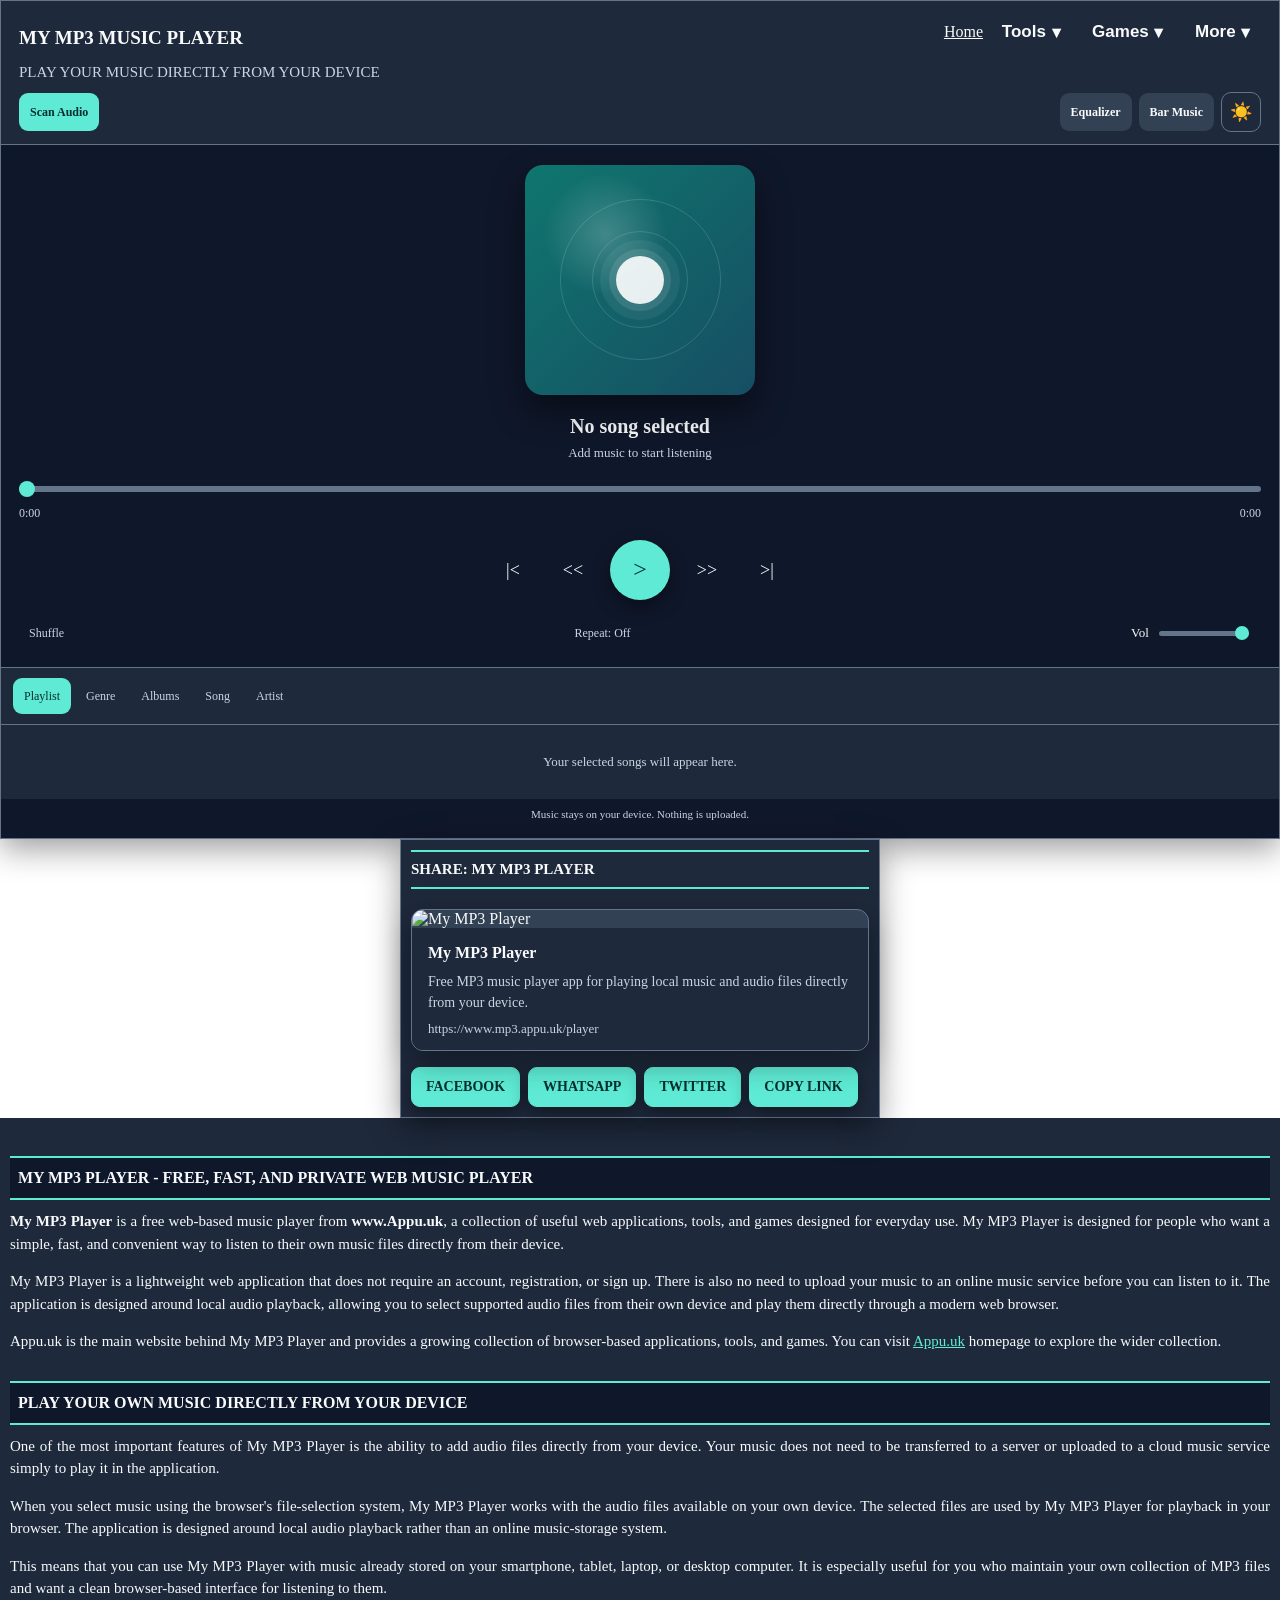
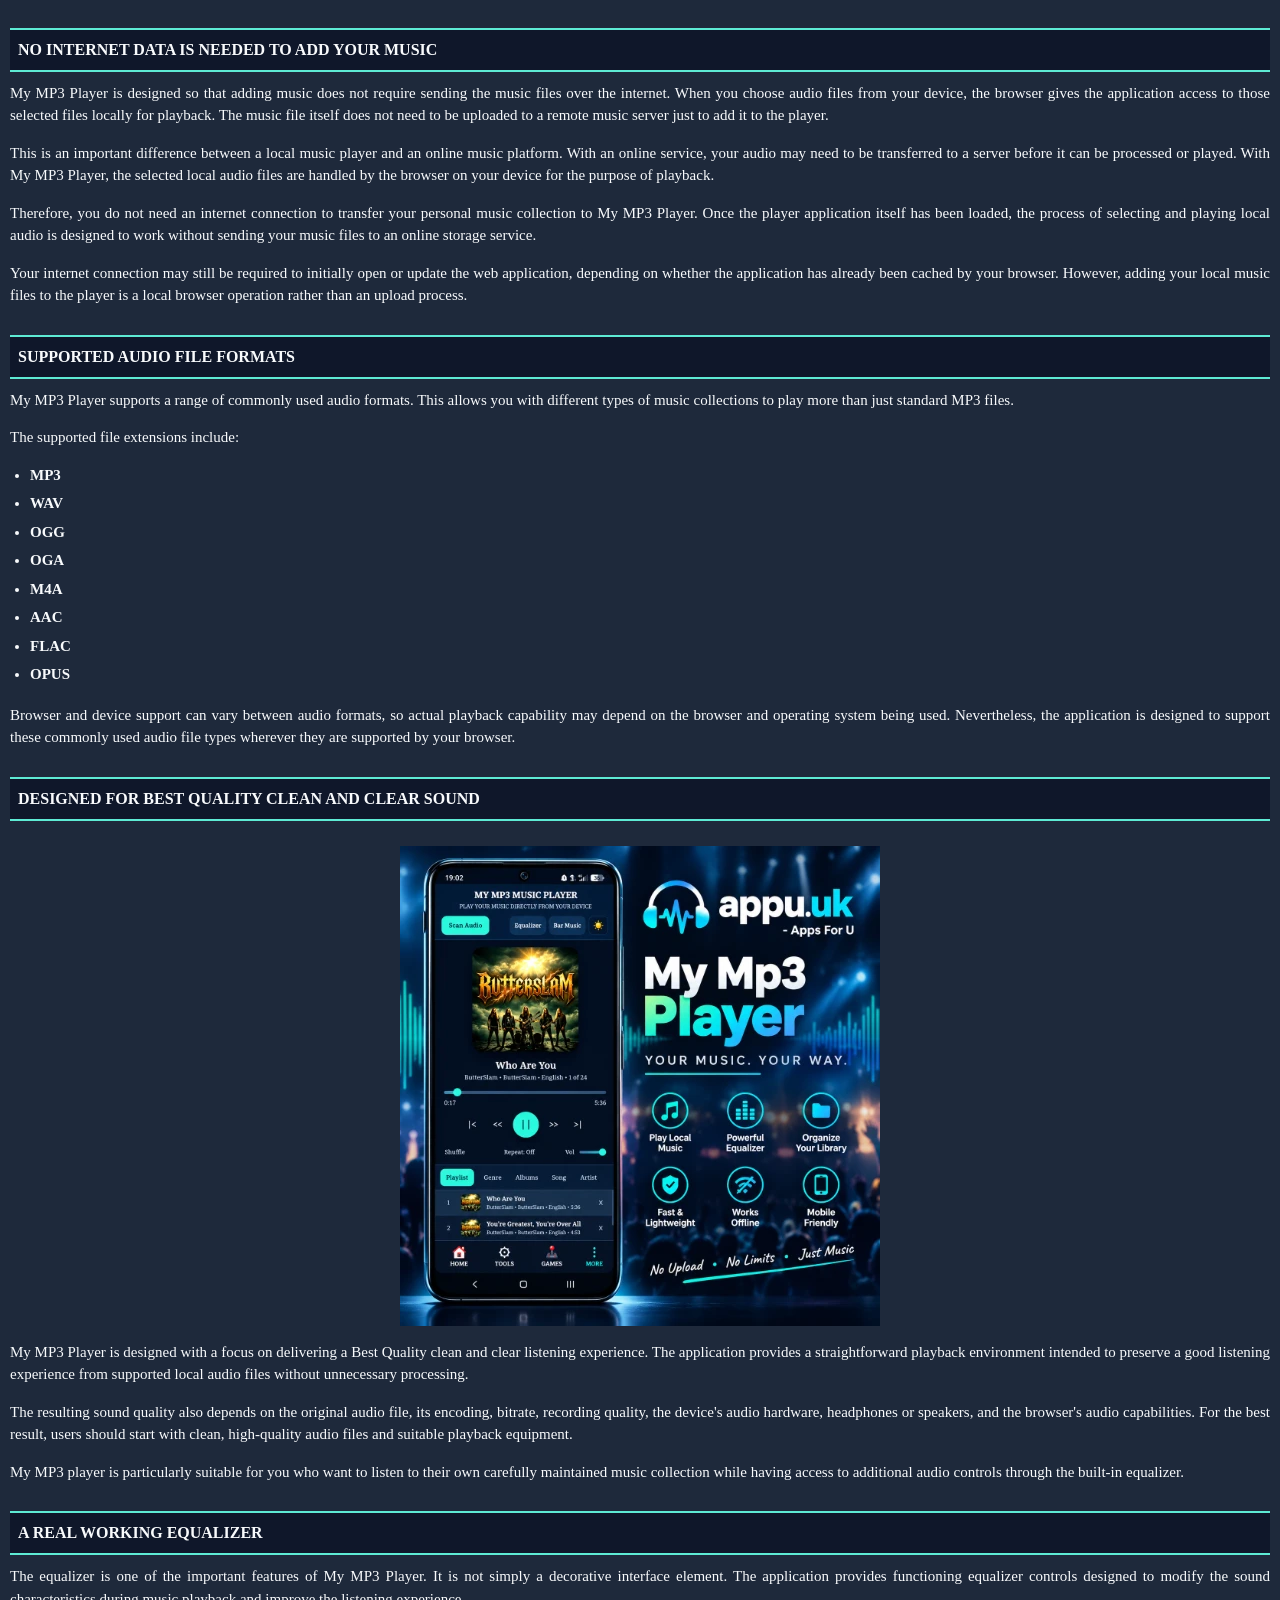
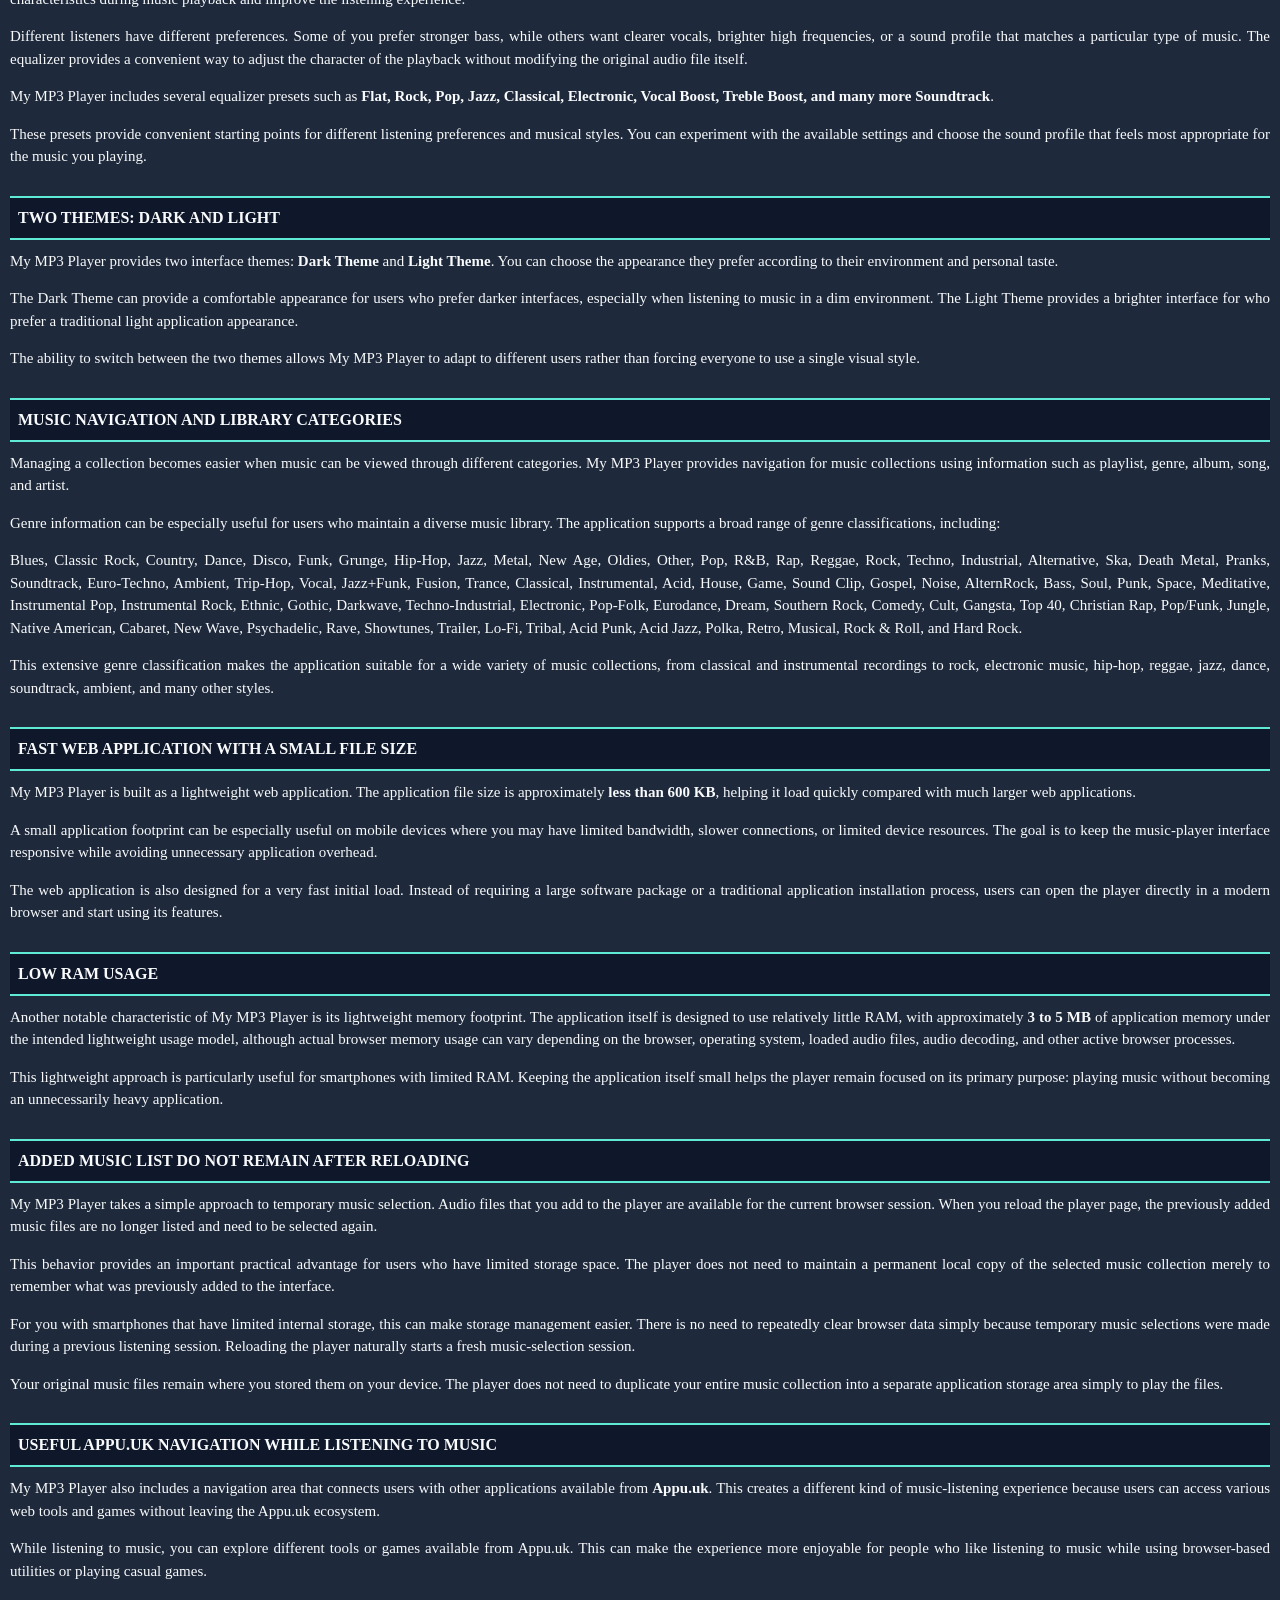
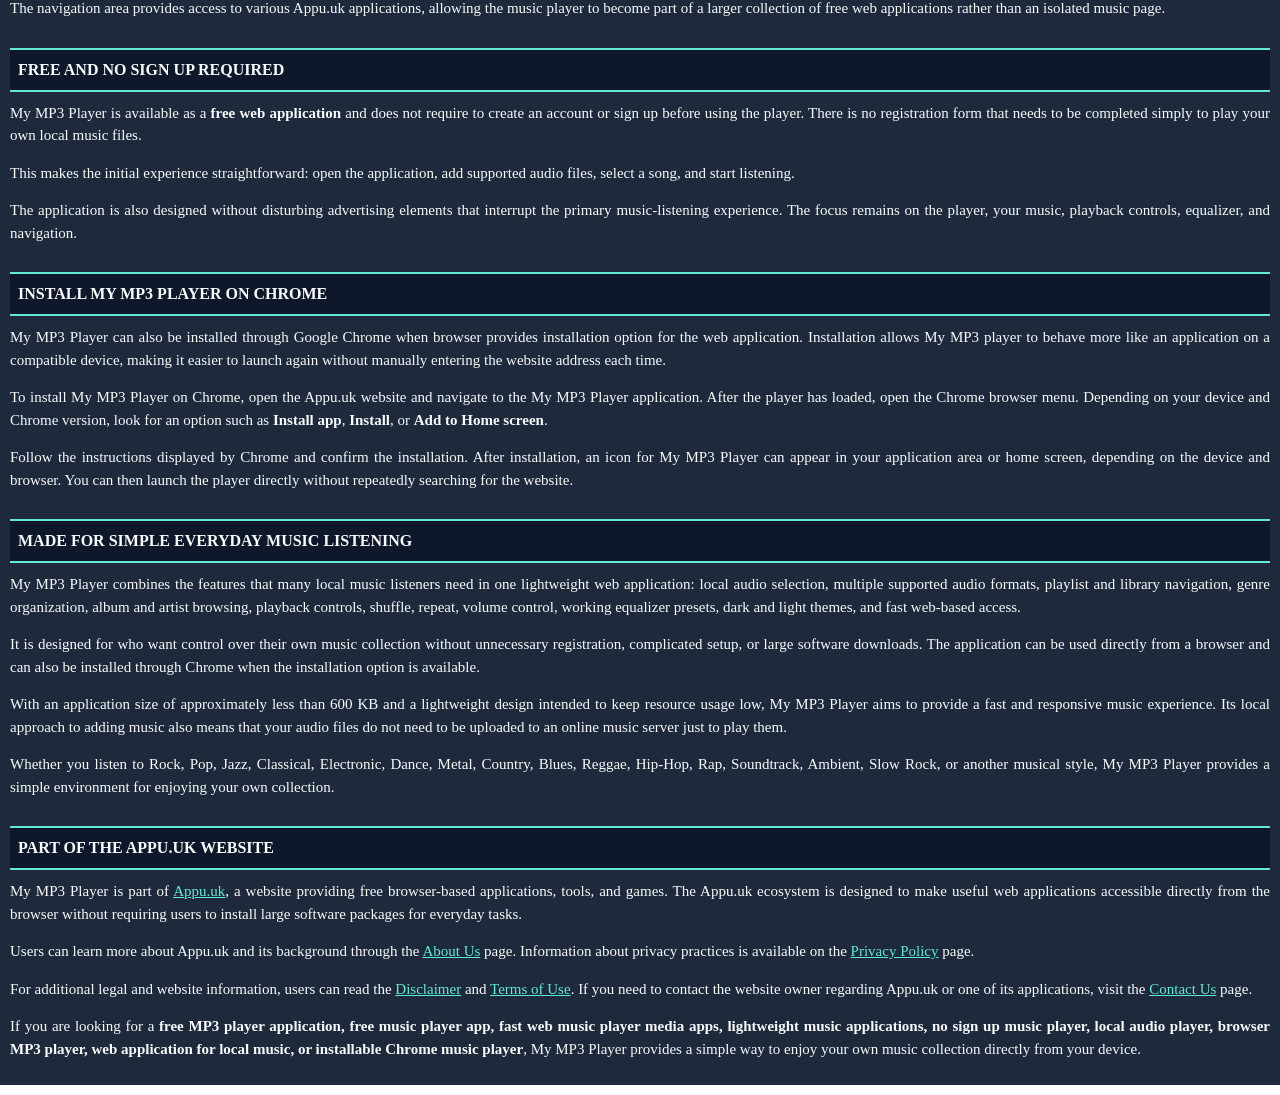
==== commit 31e7c0a2: "Update index.html" ====
--- a/player/index.html
+++ b/player/index.html
@@ -113,8 +113,8 @@
   position:relative;
   clear:both;
   width:100%;
-  max-width:100%;
-  margin:0;
+  max-width : 480px;
+  margin:0 auto;
   padding:10px;
   box-sizing:border-box;
   background:var(--amp-surface);
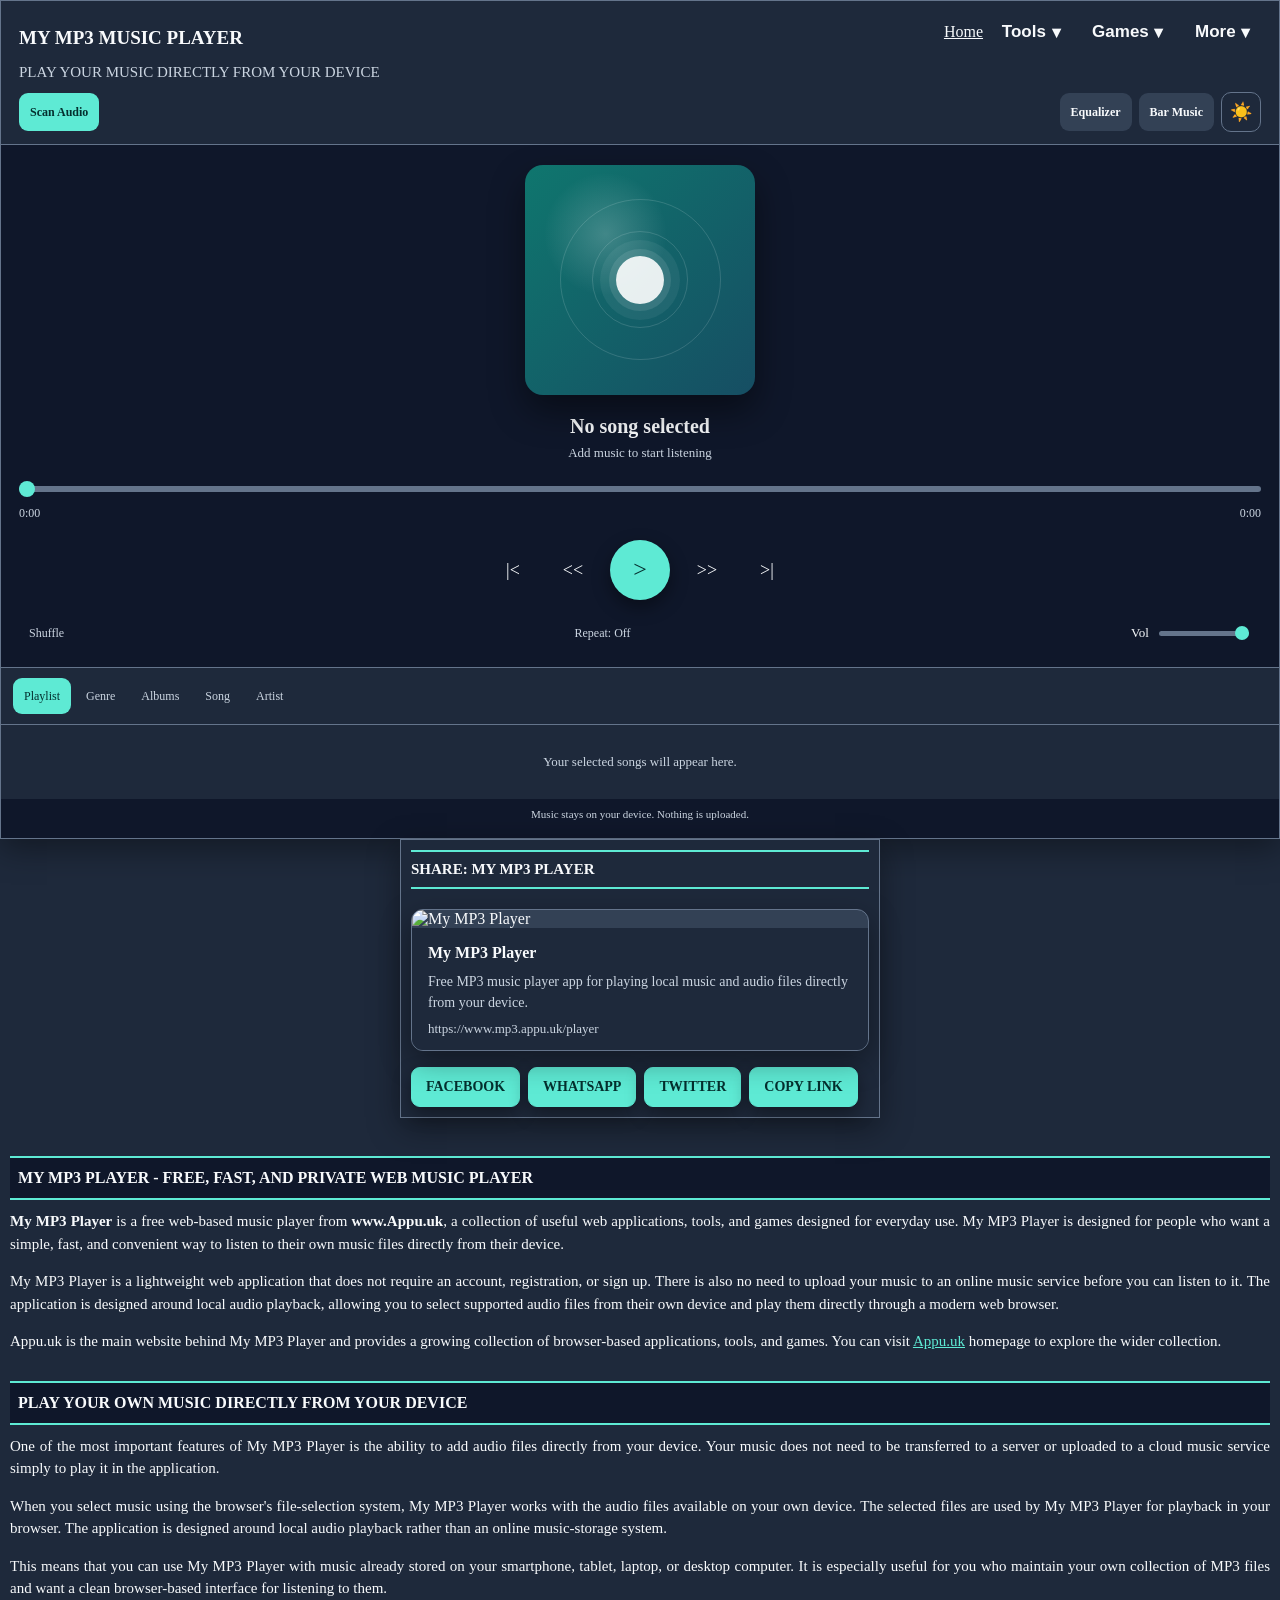
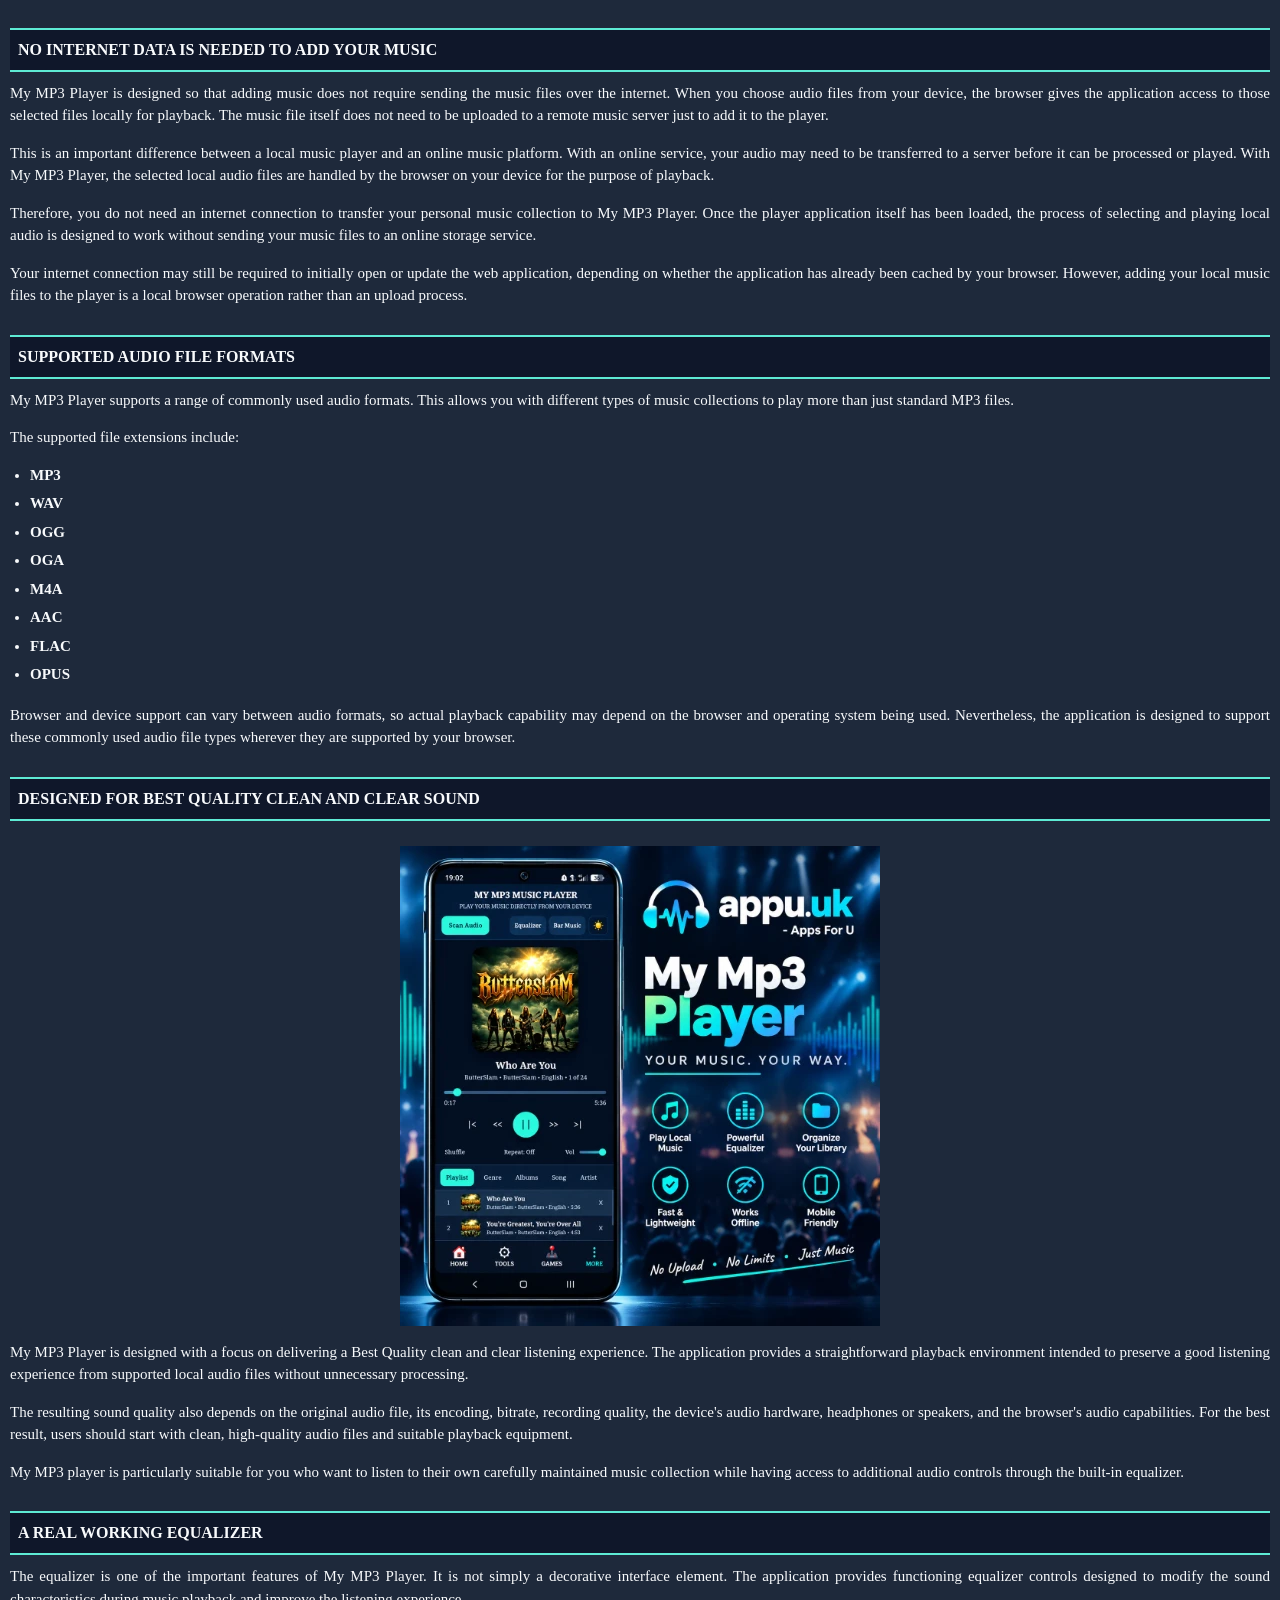
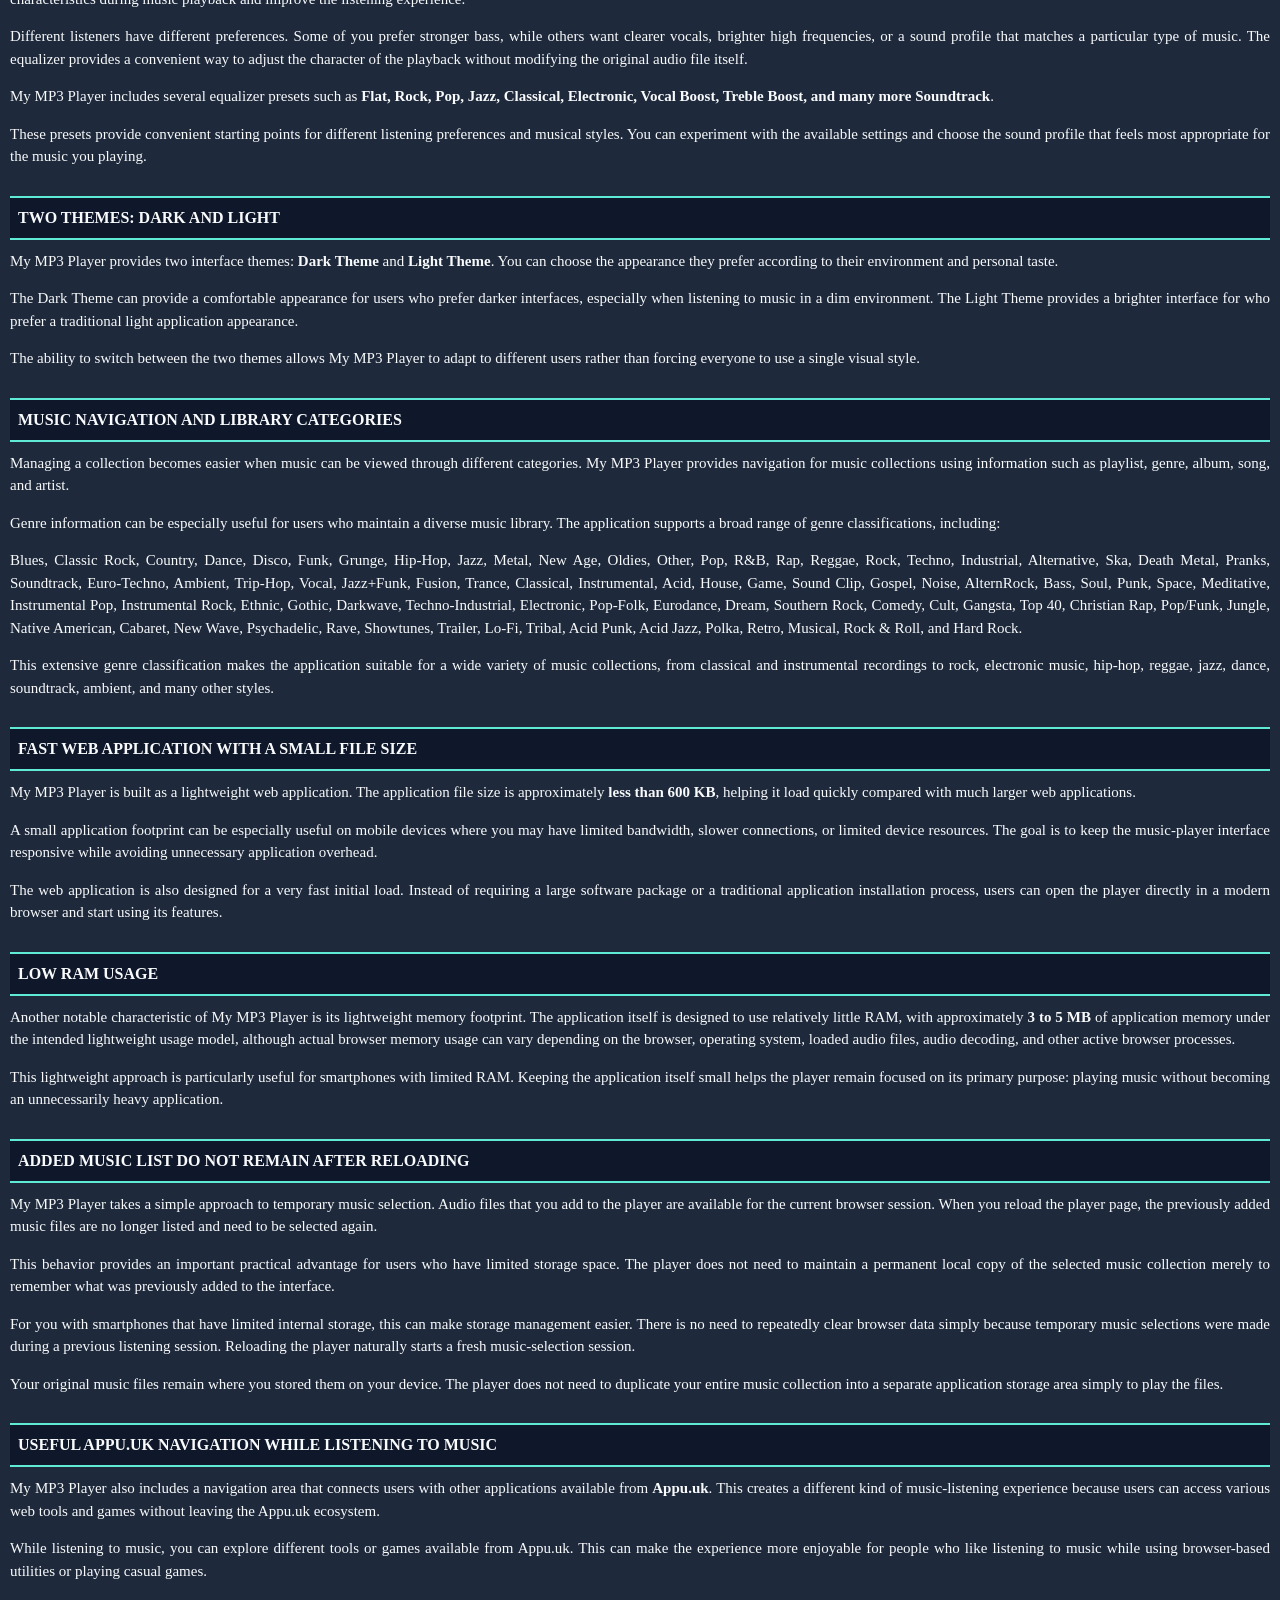
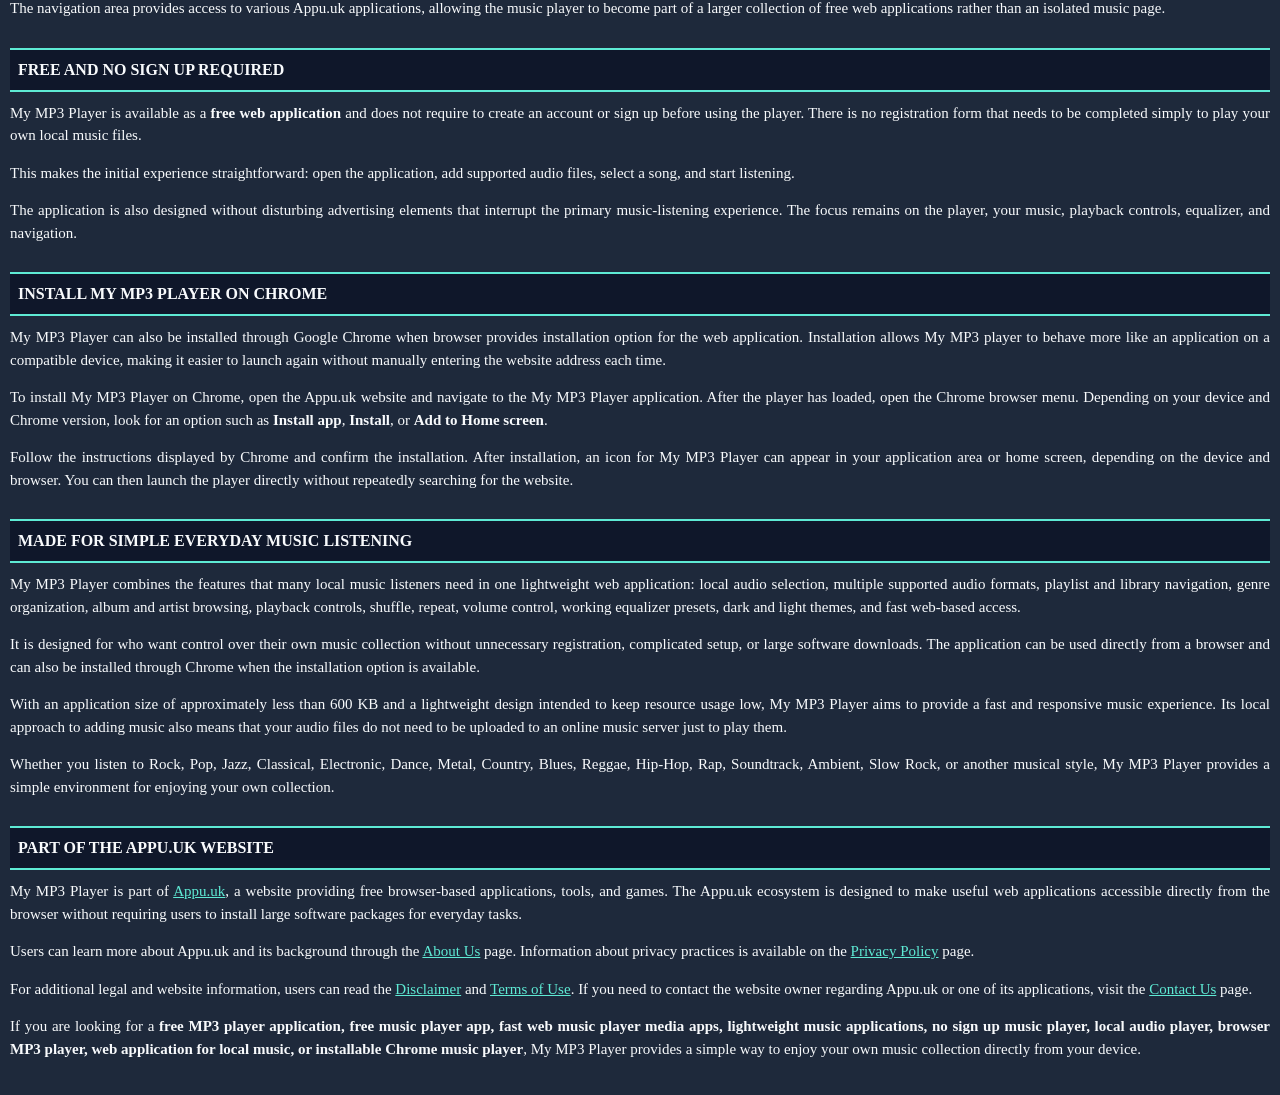
==== commit 56cd6d5f: "Update index.html" ====
--- a/player/index.html
+++ b/player/index.html
@@ -1384,6 +1384,55 @@
           Electronic
         </button>
 
+                <button
+          class="appu-mp3-eq-option"
+          data-eq="Techno"
+          type="button">
+          Techno
+        </button>
+
+        <button
+          class="appu-mp3-eq-option"
+          data-eq="Disco"
+          type="button">
+          Disco
+        </button>
+
+        <button
+          class="appu-mp3-eq-option"
+          data-eq="Country"
+          type="button">
+          Country
+        </button>
+
+        <button
+          class="appu-mp3-eq-option"
+          data-eq="Oldies"
+          type="button">
+          Oldies
+        </button>
+
+        <button
+          class="appu-mp3-eq-option"
+          data-eq="Surround"
+          type="button">
+          Surround
+        </button>
+
+        <button
+          class="appu-mp3-eq-option"
+          data-eq="Slow Rock"
+          type="button">
+          Slow Rock
+        </button>
+
+        <button
+          class="appu-mp3-eq-option"
+          data-eq="R&B"
+          type="button">
+          R&amp;B
+        </button>
+
       </div>
 
     </div>
--- a/player/style.css
+++ b/player/style.css
@@ -1,11 +1,3 @@
-html,
-body {
-  width: 100%;
-  height: auto;
-  margin: 0;
-  padding: 0;
-}
-
 #appu-music-player {
   width: 100%;
   height: auto;
@@ -51,6 +43,14 @@
   --amp-modal-shadow: 0 20px 60px rgba(0,0,0,.60);
   --amp-gradient-start: #0f766e;
   --amp-gradient-end: #164e63;
+}
+
+html, body {
+  width: 100%;
+  height: auto;
+  background: var(--amp-surface) !important;
+  margin: 0;
+  padding: 0;
 }
 
 #appu-music-player {
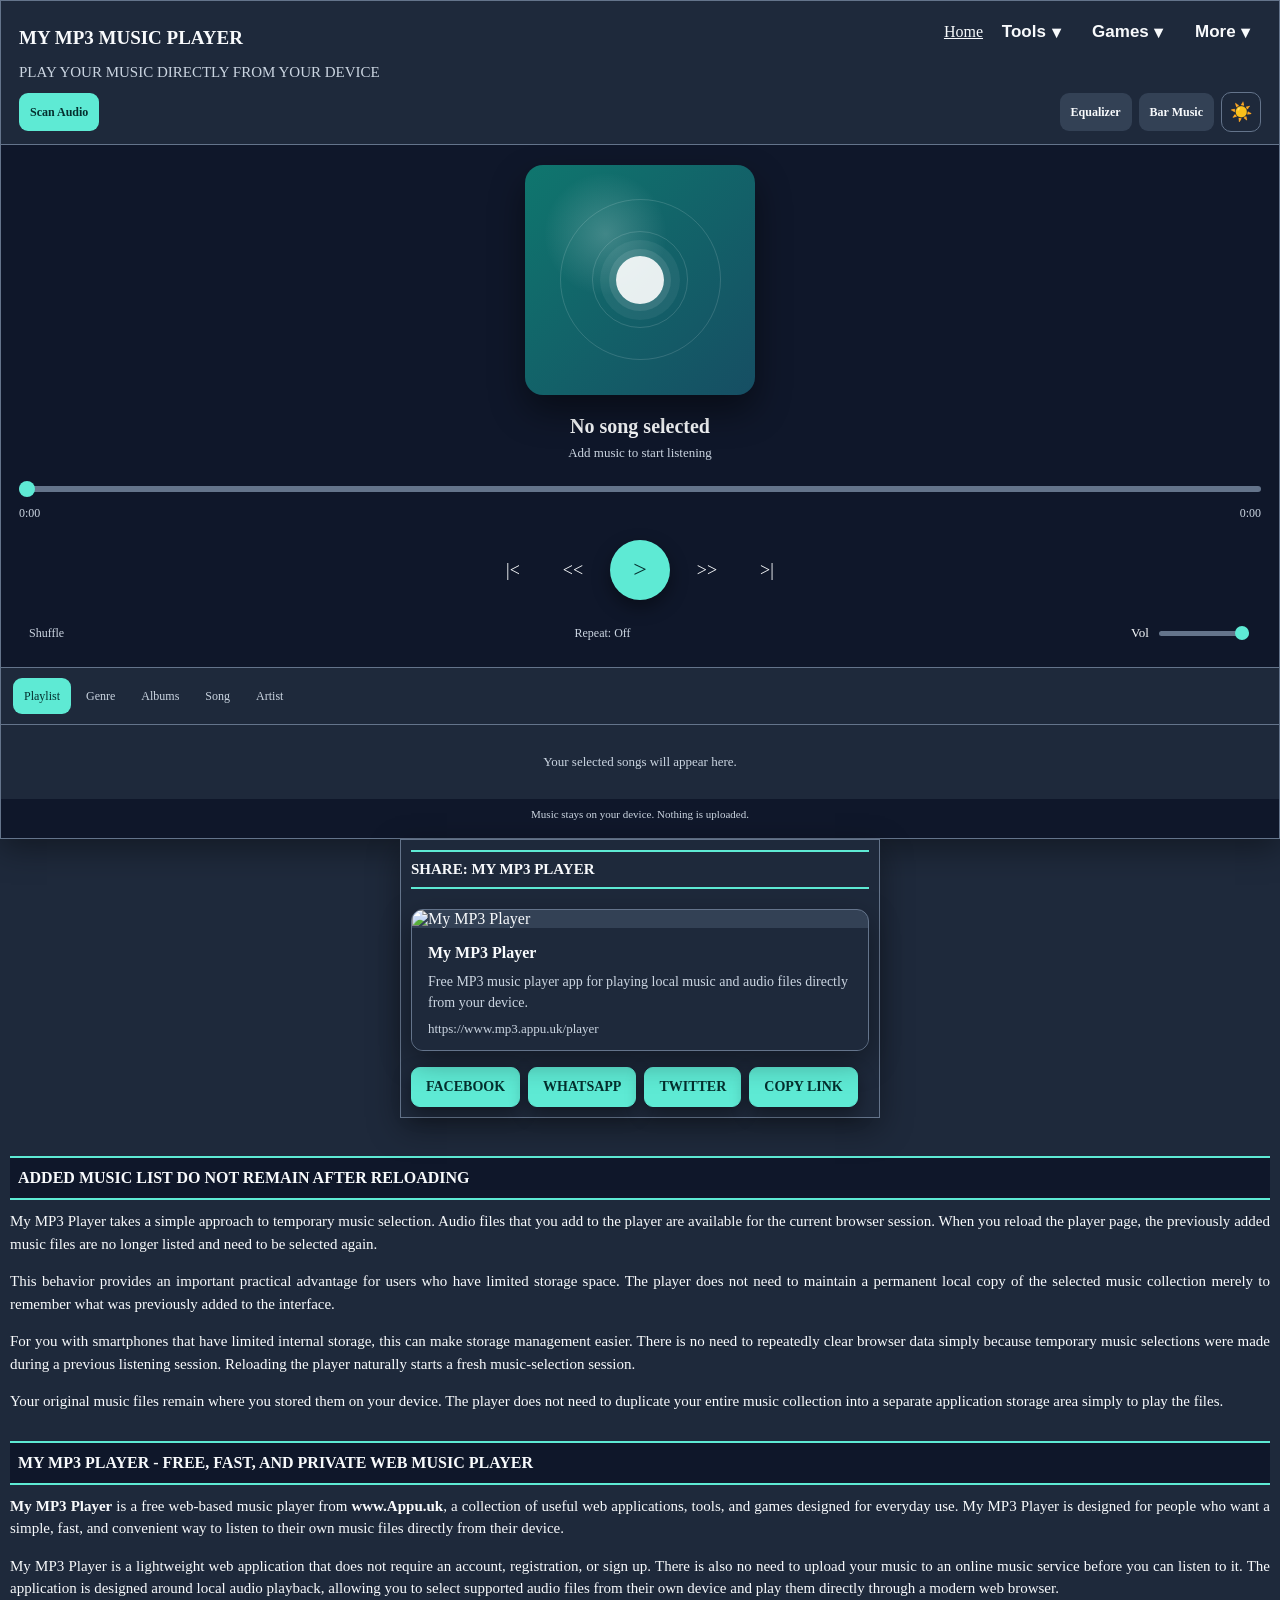
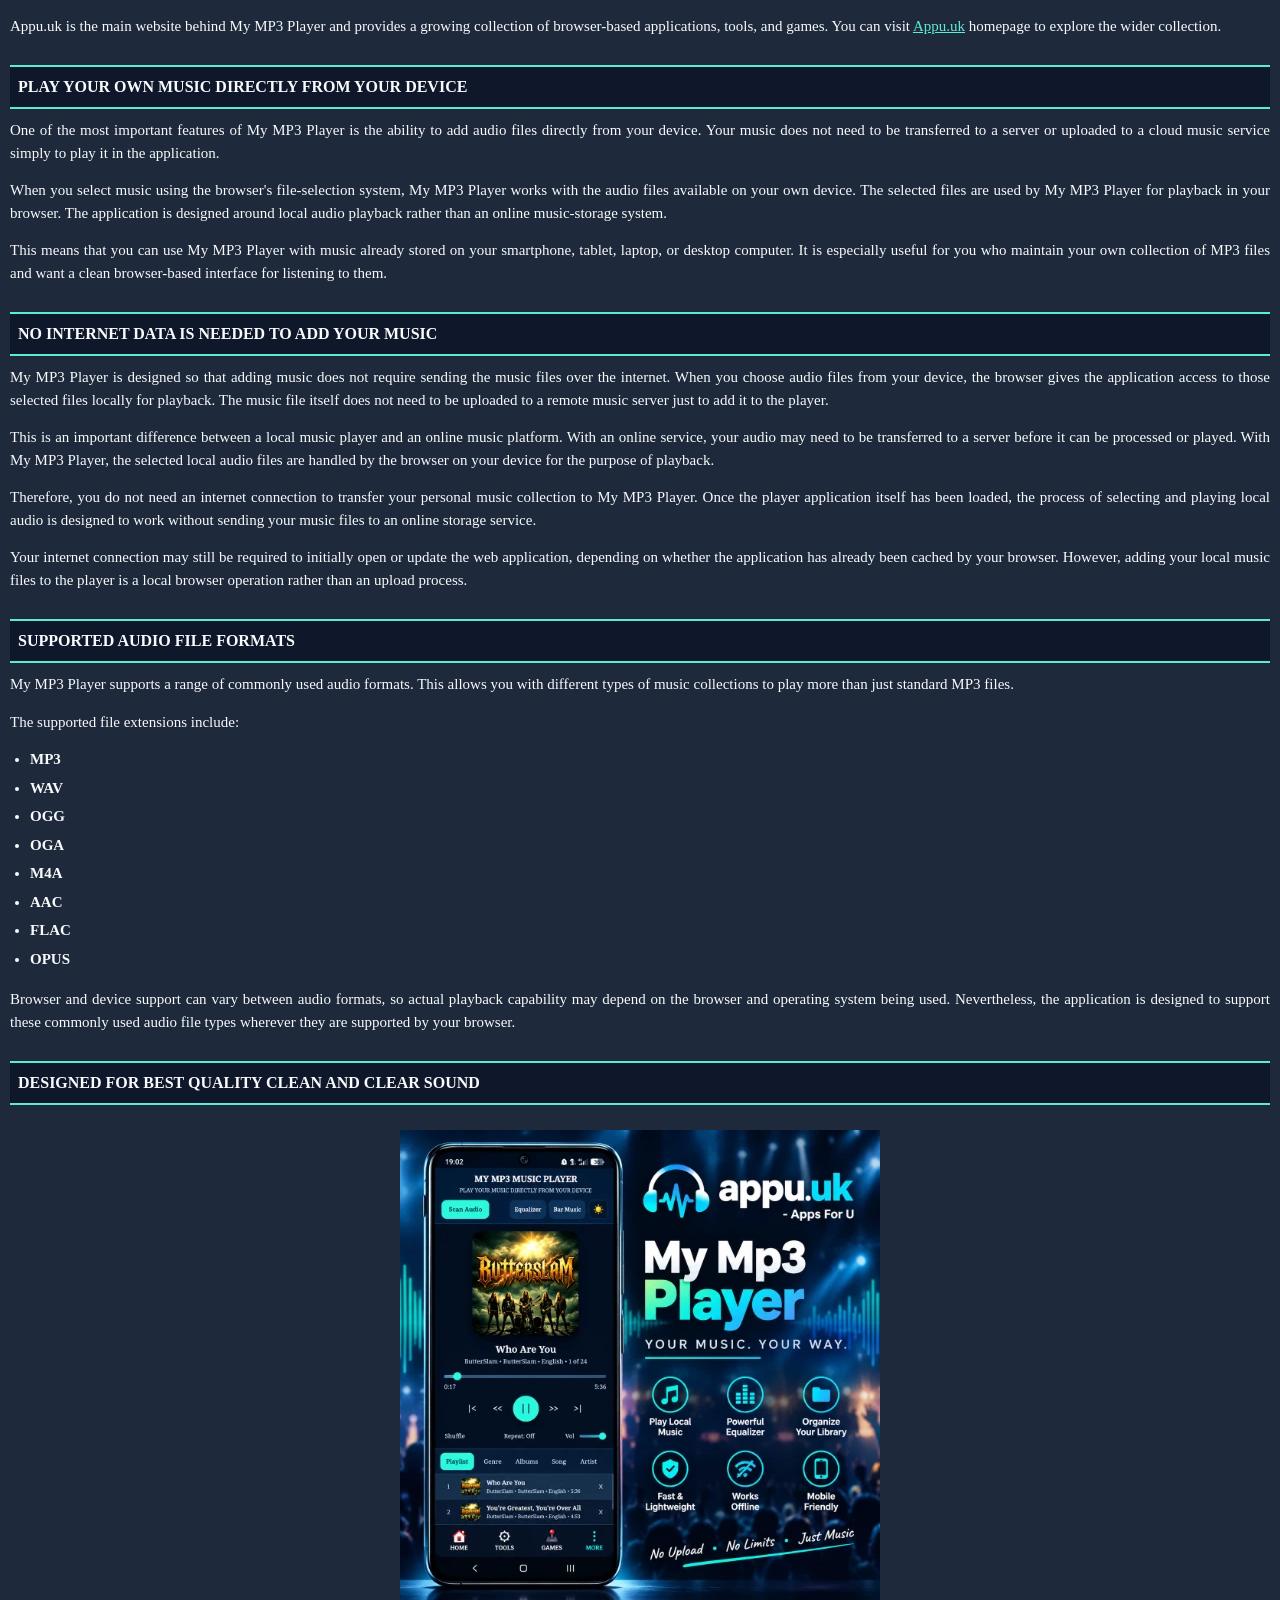
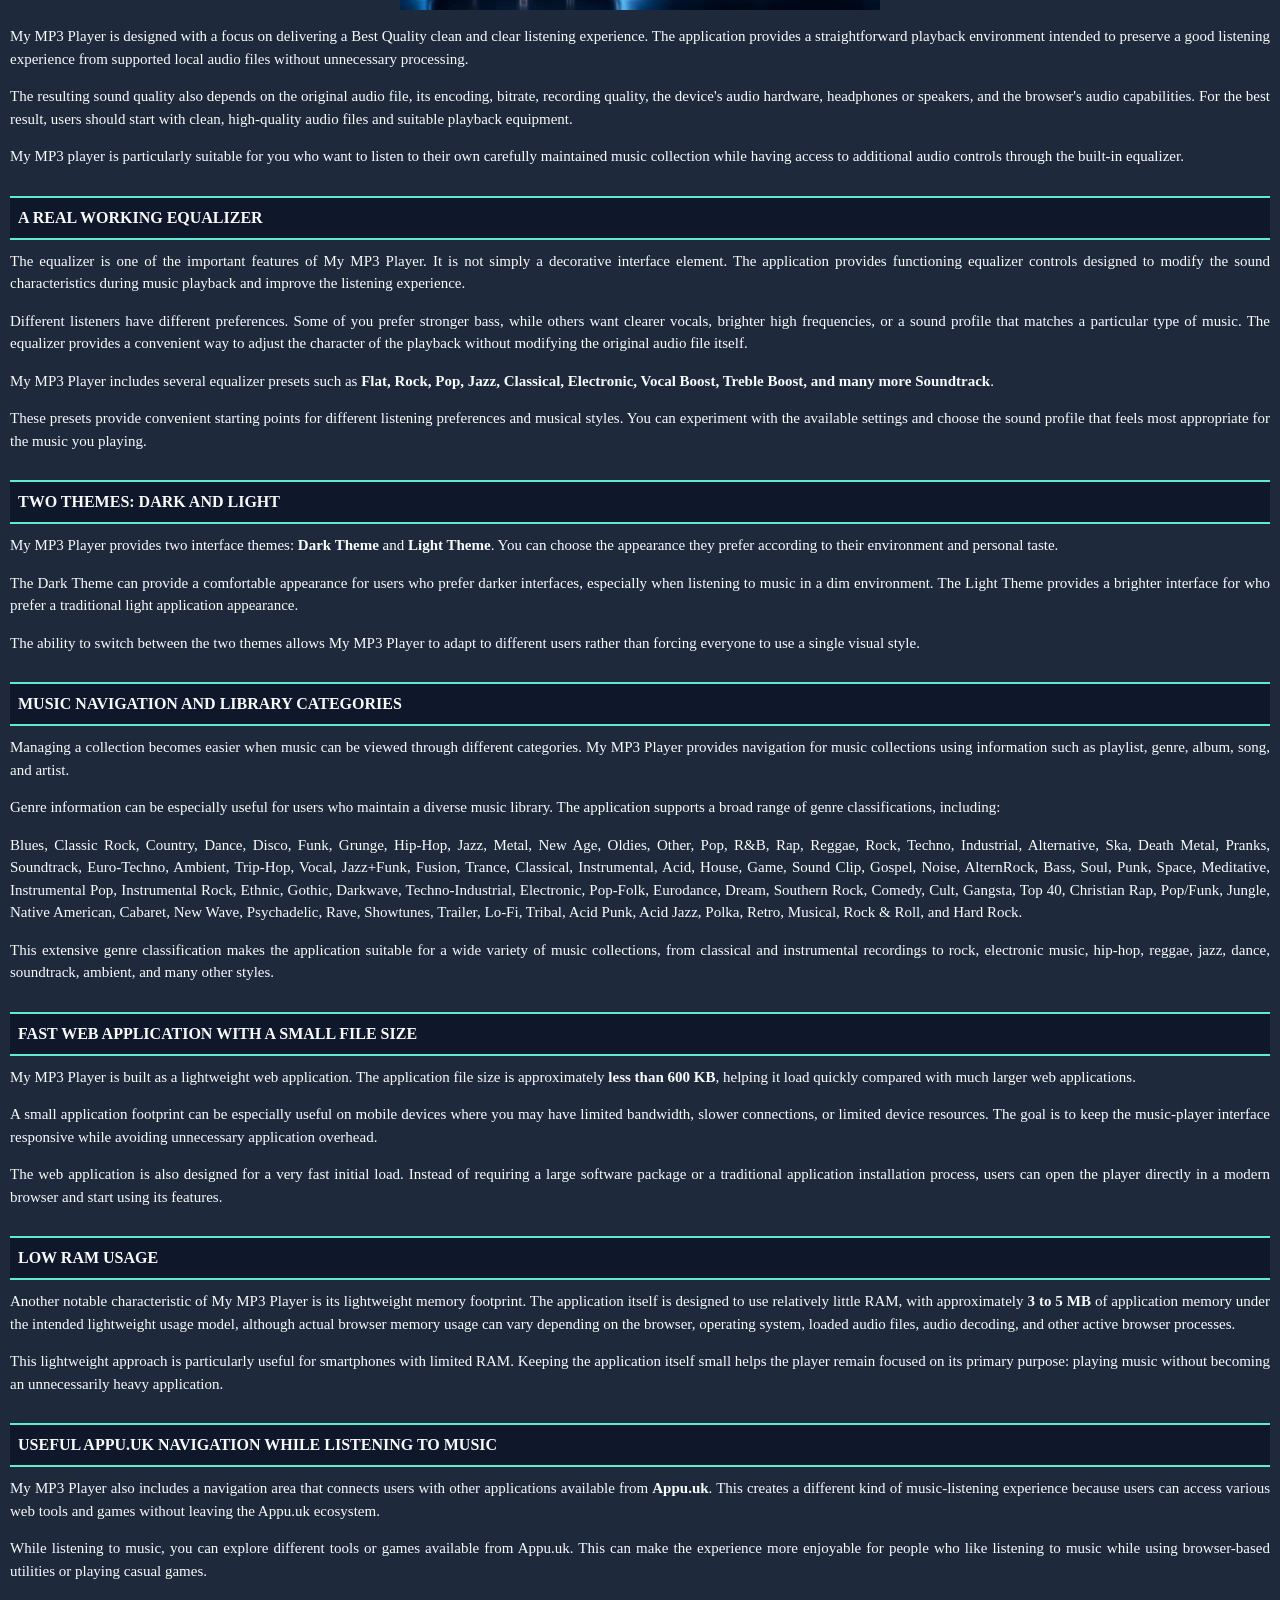
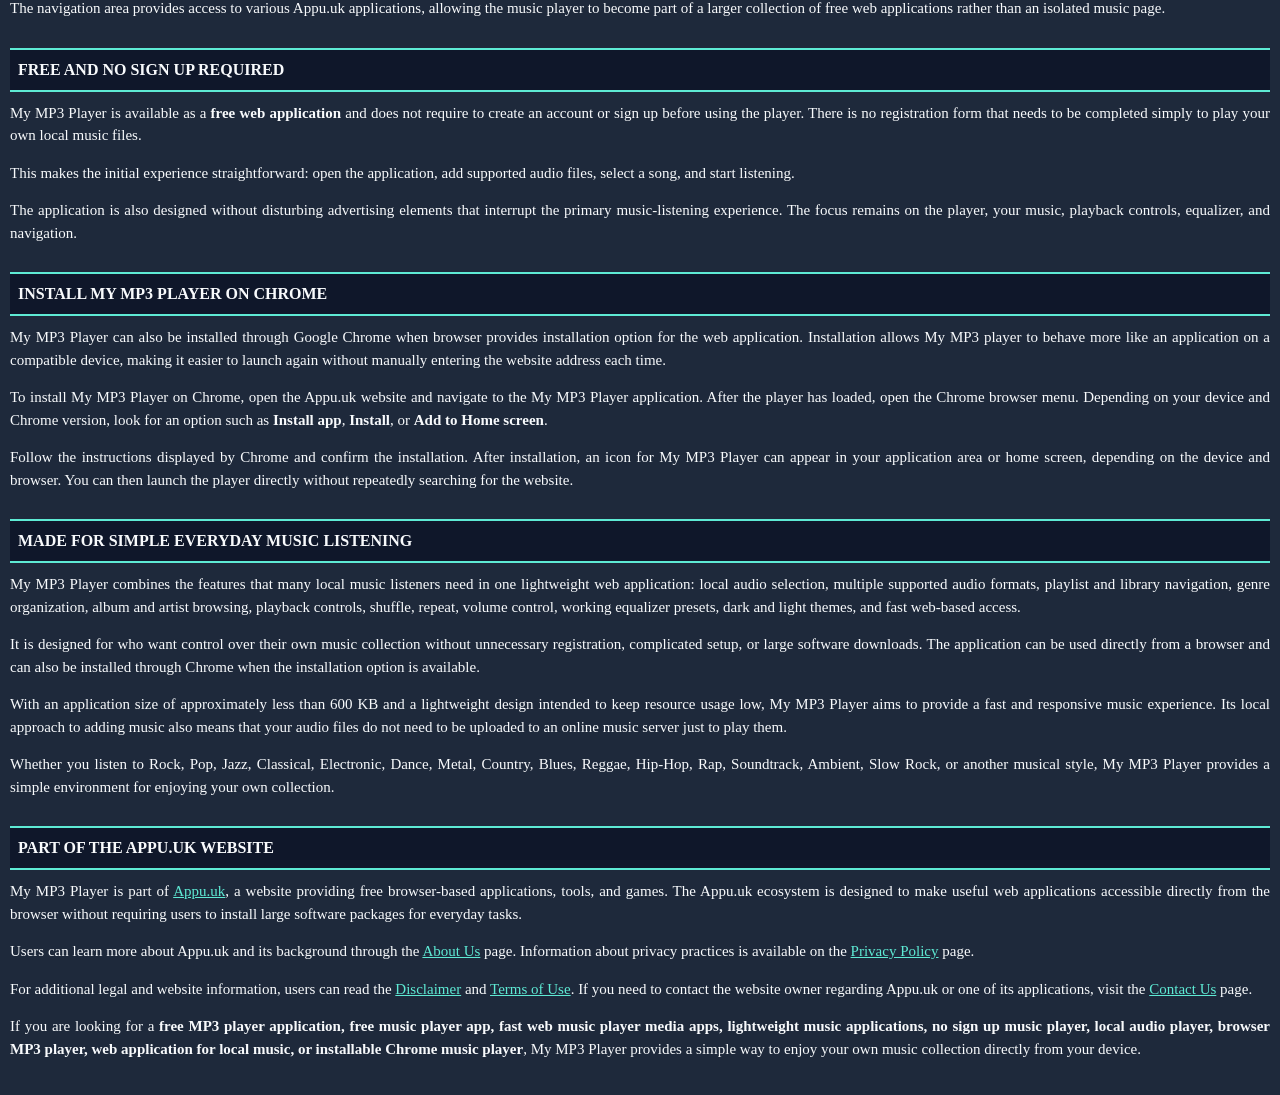
==== commit 328f75e1: "Update index.html" ====
--- a/player/index.html
+++ b/player/index.html
@@ -436,7 +436,12 @@
 
           <!-- HOME -->
           <li>
-            <a href="https://www.appu.uk/">Home</a>
+            <a
+              href="https://www.appu.uk/"
+              target="_blank"
+              title="Appu.uk - Home">
+              Home
+            </a>
           </li>
 
 
@@ -463,23 +468,38 @@
 
                 <div class="appu-desktop-submenu">
 
-                  <a href="https://www.appu.uk/p/calculator-loose-cubic-meter-m3-to-bcm.html">
+                  <a
+                    href="https://www.appu.uk/p/calculator-loose-cubic-meter-m3-to-bcm.html"
+                    target="_blank"
+                    title="Volume m³ → BCM Converter">
                     Volume m&#179; &#8594; BCM Converter
                   </a>
 
-                  <a href="https://www.appu.uk/p/kalkulator-produktivitas-bcm-alat-muat.html">
+                  <a
+                    href="https://www.appu.uk/p/kalkulator-produktivitas-bcm-alat-muat.html"
+                    target="_blank"
+                    title="Produktivitas BCM Alat Muat">
                     Produktivitas BCM Alat Muat
                   </a>
 
-                  <a href="https://www.appu.uk/p/kalkulator-produktivitas-bcm-per-jam.html">
+                  <a
+                    href="https://www.appu.uk/p/kalkulator-produktivitas-bcm-per-jam.html"
+                    target="_blank"
+                    title="Produktivitas BCM / Jam">
                     Produktivitas BCM / Jam
                   </a>
 
-                  <a href="https://www.appu.uk/p/kalkulator-produktivitas-alat-muat-di.html">
+                  <a
+                    href="https://www.appu.uk/p/kalkulator-produktivitas-alat-muat-di.html"
+                    target="_blank"
+                    title="Produktivitas LCM m³ / Jam Alat Muat">
                     Produktivitas LCM m&#179; / Jam Alat Muat
                   </a>
 
-                  <a href="https://www.appu.uk/p/kalkulator-produktivitas-alat-angkut-dt.html">
+                  <a
+                    href="https://www.appu.uk/p/kalkulator-produktivitas-alat-angkut-dt.html"
+                    target="_blank"
+                    title="Produktivitas LCM m³ / Jam Alat Angkut">
                     Produktivitas LCM m&#179; / Jam Alat Angkut
                   </a>
 
@@ -498,23 +518,38 @@
 
                 <div class="appu-desktop-submenu">
 
-                  <a href="https://www.appu.uk/p/photo-image-compressor.html">
+                  <a
+                    href="https://www.appu.uk/p/photo-image-compressor.html"
+                    target="_blank"
+                    title="Photo Image Compressor">
                     Photo Image Compressor
                   </a>
 
-                  <a href="https://www.appu.uk/p/image-to-base64-image-online-free.html">
+                  <a
+                    href="https://www.appu.uk/p/image-to-base64-image-online-free.html"
+                    target="_blank"
+                    title="Image → Base64 Converter">
                     Image &#8594; Base64 Converter
                   </a>
 
-                  <a href="https://www.appu.uk/p/base64-to-image-img-converter-online.html">
+                  <a
+                    href="https://www.appu.uk/p/base64-to-image-img-converter-online.html"
+                    target="_blank"
+                    title="Base64 → Image Converter">
                     Base64 &#8594; Image Converter
                   </a>
 
-                  <a href="https://www.appu.uk/p/image-resizer-pixel-to-pixel-tool-app.html">
+                  <a
+                    href="https://www.appu.uk/p/image-resizer-pixel-to-pixel-tool-app.html"
+                    target="_blank"
+                    title="Image Resizer Pixel to Pixel Tool App">
                     Image Resizer Pixel to Pixel Tool App
                   </a>
 
-                  <a href="https://www.appu.uk/p/social-media-image-resizer-tool-app.html">
+                  <a
+                    href="https://www.appu.uk/p/social-media-image-resizer-tool-app.html"
+                    target="_blank"
+                    title="Social Media Image Resizer Tool App">
                     Social Media Image Resizer Tool App
                   </a>
 
@@ -533,27 +568,45 @@
 
                 <div class="appu-desktop-submenu">
 
-                  <a href="https://www.appu.uk/p/qr-code-generator.html">
+                  <a
+                    href="https://www.appu.uk/p/qr-code-generator.html"
+                    target="_blank"
+                    title="QR Code Generator">
                     QR Code Generator
                   </a>
 
-                  <a href="https://www.appu.uk/p/javascript-minifier-tool-app.html">
+                  <a
+                    href="https://www.appu.uk/p/javascript-minifier-tool-app.html"
+                    target="_blank"
+                    title="Javascript Minify">
                     Javascript Minify
                   </a>
 
-                  <a href="https://www.appu.uk/p/code-block-html-preview-online-free.html">
+                  <a
+                    href="https://www.appu.uk/p/code-block-html-preview-online-free.html"
+                    target="_blank"
+                    title="Code:: Block HTML Previewer Online Free">
                     Code:: Block HTML Previewer Online Free
                   </a>
 
-                  <a href="https://www.appu.uk/p/css-minifier-tool-app.html">
+                  <a
+                    href="https://www.appu.uk/p/css-minifier-tool-app.html"
+                    target="_blank"
+                    title="CSS Minifier Tool App">
                     CSS Minifier Tool App
                   </a>
 
-                  <a href="https://www.appu.uk/p/css-unminifier-tool-app.html">
+                  <a
+                    href="https://www.appu.uk/p/css-unminifier-tool-app.html"
+                    target="_blank"
+                    title="CSS Unminifier Tool App">
                     CSS Unminifier Tool App
                   </a>
 
-                  <a href="https://www.appu.uk/p/html-parser-encoder-tool-app-free.html">
+                  <a
+                    href="https://www.appu.uk/p/html-parser-encoder-tool-app-free.html"
+                    target="_blank"
+                    title="HTML Parser and Encoder Tool App">
                     HTML Parser and Encoder Tool App
                   </a>
 
@@ -587,27 +640,45 @@
 
                 <div class="appu-desktop-submenu">
 
-                  <a href="https://www.appu.uk/p/starcatcher-reflex-game-app.html">
+                  <a
+                    href="https://www.appu.uk/p/starcatcher-reflex-game-app.html"
+                    target="_blank"
+                    title="StarCatcher Reflex Game App">
                     StarCatcher Reflex Game App
                   </a>
 
-                  <a href="https://www.appu.uk/p/space-guardian-reflex-game-app.html">
+                  <a
+                    href="https://www.appu.uk/p/space-guardian-reflex-game-app.html"
+                    target="_blank"
+                    title="Space Guardian Reflex Game App">
                     Space Guardian Reflex Game App
                   </a>
 
-                  <a href="https://www.appu.uk/p/sky-assault-code-red-game-app.html">
+                  <a
+                    href="https://www.appu.uk/p/sky-assault-code-red-game-app.html"
+                    target="_blank"
+                    title="Sky Assault: Code Red">
                     Sky Assault: Code Red
                   </a>
 
-                  <a href="https://www.appu.uk/p/garuda-rfts-aircraft-web-game-app.html">
+                  <a
+                    href="https://www.appu.uk/p/garuda-rfts-aircraft-web-game-app.html"
+                    target="_blank"
+                    title="GARUDA Revenge From the Sky">
                     GARUDA Revenge From the Sky
                   </a>
 
-                  <a href="https://www.appu.uk/p/lightning-response-reflex-game-app.html">
+                  <a
+                    href="https://www.appu.uk/p/lightning-response-reflex-game-app.html"
+                    target="_blank"
+                    title="Lightning Response Reflex Game App">
                     Lightning Response Reflex Game App
                   </a>
 
-                  <a href="https://www.appu.uk/p/wooden-breaker-html-game-app.html">
+                  <a
+                    href="https://www.appu.uk/p/wooden-breaker-html-game-app.html"
+                    target="_blank"
+                    title="Wooden Breaker Reflex Game App">
                     Wooden Breaker Reflex Game App
                   </a>
 
@@ -626,27 +697,45 @@
 
                 <div class="appu-desktop-submenu">
 
-                  <a href="https://www.appu.uk/p/reversi.html">
+                  <a
+                    href="https://www.appu.uk/p/reversi.html"
+                    target="_blank"
+                    title="Reversi App">
                     Reversi App
                   </a>
 
-                  <a href="https://www.appu.uk/p/mini-sudoku-game-app-online.html">
+                  <a
+                    href="https://www.appu.uk/p/mini-sudoku-game-app-online.html"
+                    target="_blank"
+                    title="Mini Sudoku App">
                     Mini Sudoku App
                   </a>
 
-                  <a href="https://www.appu.uk/p/pipe-puzzle-game-free-no-install-app.html">
+                  <a
+                    href="https://www.appu.uk/p/pipe-puzzle-game-free-no-install-app.html"
+                    target="_blank"
+                    title="Pipes Puzzle Game App">
                     Pipes Puzzle Game App
                   </a>
 
-                  <a href="https://www.appu.uk/p/the-way-out-html-game-app.html">
+                  <a
+                    href="https://www.appu.uk/p/the-way-out-html-game-app.html"
+                    target="_blank"
+                    title="The WayOut Puzzle Game App">
                     The WayOut Puzzle Game App
                   </a>
 
-                  <a href="https://www.appu.uk/p/bubbles-cascade-not-just-shooter-game.html">
+                  <a
+                    href="https://www.appu.uk/p/bubbles-cascade-not-just-shooter-game.html"
+                    target="_blank"
+                    title="Bubbles Cascade Puzzle Game App">
                     Bubbles Cascade Puzzle Game App
                   </a>
 
-                  <a href="https://www.appu.uk/p/memory-card-puzzle-game.html">
+                  <a
+                    href="https://www.appu.uk/p/memory-card-puzzle-game.html"
+                    target="_blank"
+                    title="Memory Card Puzzle Game">
                     Memory Card Puzzle Game
                   </a>
 
@@ -665,23 +754,38 @@
 
                 <div class="appu-desktop-submenu">
 
-                  <a href="https://www.appu.uk/p/blackjack-virtual-game.html">
+                  <a
+                    href="https://www.appu.uk/p/blackjack-virtual-game.html"
+                    target="_blank"
+                    title="Blackjack Virtual Chips Game">
                     Blackjack Virtual Chips Game
                   </a>
 
-                  <a href="https://www.appu.uk/p/catur-chess.html">
+                  <a
+                    href="https://www.appu.uk/p/catur-chess.html"
+                    target="_blank"
+                    title="Chess Vs Com">
                     Chess Vs Com
                   </a>
 
-                  <a href="https://www.appu.uk/p/hcm-higher-card-match-game-app.html">
+                  <a
+                    href="https://www.appu.uk/p/hcm-higher-card-match-game-app.html"
+                    target="_blank"
+                    title="HCM - Higher Card Match Game">
                     HCM - Higher Card Match Game
                   </a>
 
-                  <a href="https://www.appu.uk/p/klondike-solitaire.html">
+                  <a
+                    href="https://www.appu.uk/p/klondike-solitaire.html"
+                    target="_blank"
+                    title="Klondike Solitaire">
                     Klondike Solitaire
                   </a>
 
-                  <a href="https://www.appu.uk/p/game-tic-tac-toe-html.html">
+                  <a
+                    href="https://www.appu.uk/p/game-tic-tac-toe-html.html"
+                    target="_blank"
+                    title="Tic Tac Toe Vs Com">
                     Tic Tac Toe Vs Com
                   </a>
 
@@ -715,7 +819,10 @@
 
                 <div class="appu-desktop-submenu">
 
-                  <a href="https://www.mp3.appu.uk/player">
+                  <a
+                    href="https://www.mp3.appu.uk/player"
+                    target="_blank"
+                    title="My MP3 Player">
                    🎵 My Mp3 Player
                   </a>
 
@@ -734,23 +841,38 @@
 
                 <div class="appu-desktop-submenu">
 
-                  <a href="https://www.appu.uk/p/about-us.html">
+                  <a
+                    href="https://www.appu.uk/p/about-us.html"
+                    target="_blank"
+                    title="About Us">
                     About Us
                   </a>
 
-                  <a href="https://www.appu.uk/p/contact-us.html">
+                  <a
+                    href="https://www.appu.uk/p/contact-us.html"
+                    target="_blank"
+                    title="Contact Us">
                     Contact Us
                   </a>
 
-                  <a href="https://www.appu.uk/p/disclaimer.html">
+                  <a
+                    href="https://www.appu.uk/p/disclaimer.html"
+                    target="_blank"
+                    title="Disclaimer">
                     Disclaimer
                   </a>
 
-                  <a href="https://www.appu.uk/p/privacy-policy.html">
+                  <a
+                    href="https://www.appu.uk/p/privacy-policy.html"
+                    target="_blank"
+                    title="Privacy Policy">
                     Privacy Policy
                   </a>
 
-                  <a href="https://www.appu.uk/p/terms-of-use.html">
+                  <a
+                    href="https://www.appu.uk/p/terms-of-use.html"
+                    target="_blank"
+                    title="Terms of Use">
                     Terms of Use
                   </a>
 
@@ -1323,9 +1445,9 @@
 
         <button
           class="appu-mp3-eq-option appu-selected"
-          data-eq="Flat"
+          data-eq="Default"
           type="button">
-          Flat
+          Default
         </button>
 
         <button
@@ -1384,7 +1506,7 @@
           Electronic
         </button>
 
-                <button
+        <button
           class="appu-mp3-eq-option"
           data-eq="Techno"
           type="button">
@@ -1428,9 +1550,9 @@
 
         <button
           class="appu-mp3-eq-option"
-          data-eq="R&B"
+          data-eq="Mono"
           type="button">
-          R&amp;B
+          Mono
         </button>
 
       </div>
@@ -1503,7 +1625,14 @@
     </a>
 
 
-    <a aria-label='Share to Twitter' class='article-share-btn article-share-twitter' href='#' rel='noopener noreferrer' target='_blank'>Twitter</a>
+    <a
+      aria-label='Share to Twitter'
+      class='article-share-btn article-share-twitter'
+      href='#'
+      rel='noopener noreferrer'
+      target='_blank'>
+      Twitter
+    </a>
 
 
     <button
@@ -1842,6 +1971,24 @@
 </script>
   
 <article class='mp3appuplayer'>
+
+  <h2>Added Music List Do Not Remain After Reloading</h2>
+
+<p>
+My MP3 Player takes a simple approach to temporary music selection. Audio files that you add to the player are available for the current browser session. When you reload the player page, the previously added music files are no longer listed and need to be selected again.
+</p>
+
+<p>
+This behavior provides an important practical advantage for users who have limited storage space. The player does not need to maintain a permanent local copy of the selected music collection merely to remember what was previously added to the interface.
+</p>
+
+<p>
+For you with smartphones that have limited internal storage, this can make storage management easier. There is no need to repeatedly clear browser data simply because temporary music selections were made during a previous listening session. Reloading the player naturally starts a fresh music-selection session.
+</p>
+
+<p>
+Your original music files remain where you stored them on your device. The player does not need to duplicate your entire music collection into a separate application storage area simply to play the files.
+</p>
 
 <h2>My MP3 Player - Free, Fast, and Private Web Music Player</h2>
 
@@ -2010,24 +2157,6 @@
 This lightweight approach is particularly useful for smartphones with limited RAM. Keeping the application itself small helps the player remain focused on its primary purpose: playing music without becoming an unnecessarily heavy application.
 </p>
 
-<h2>Added Music List Do Not Remain After Reloading</h2>
-
-<p>
-My MP3 Player takes a simple approach to temporary music selection. Audio files that you add to the player are available for the current browser session. When you reload the player page, the previously added music files are no longer listed and need to be selected again.
-</p>
-
-<p>
-This behavior provides an important practical advantage for users who have limited storage space. The player does not need to maintain a permanent local copy of the selected music collection merely to remember what was previously added to the interface.
-</p>
-
-<p>
-For you with smartphones that have limited internal storage, this can make storage management easier. There is no need to repeatedly clear browser data simply because temporary music selections were made during a previous listening session. Reloading the player naturally starts a fresh music-selection session.
-</p>
-
-<p>
-Your original music files remain where you stored them on your device. The player does not need to duplicate your entire music collection into a separate application storage area simply to play the files.
-</p>
-
 <h2>Useful Appu.uk Navigation While Listening to Music</h2>
 
 <p>
@@ -2119,7 +2248,9 @@
       <a
         aria-label="Home"
         class="appu-nav-button"
-        href="https://www.appu.uk/">
+        href="https://www.appu.uk/"
+        target="_blank"
+        title="Appu.uk - Home">
 
         <span class="appu-nav-icon">🏠</span>
         <span class="appu-nav-label">Home</span>
@@ -2157,23 +2288,38 @@
 
           <div class="appu-submenu">
 
-            <a href="https://www.appu.uk/p/calculator-loose-cubic-meter-m3-to-bcm.html">
+            <a
+              href="https://www.appu.uk/p/calculator-loose-cubic-meter-m3-to-bcm.html"
+              target="_blank"
+              title="Volume m³ → BCM Converter">
               Volume m&#179; &#8594; BCM Converter 🔥
             </a>
 
-            <a href="https://www.appu.uk/p/kalkulator-produktivitas-bcm-alat-muat.html">
+            <a
+              href="https://www.appu.uk/p/kalkulator-produktivitas-bcm-alat-muat.html"
+              target="_blank"
+              title="Produktivitas BCM Alat Muat">
               Produktivitas BCM Alat Muat
             </a>
 
-            <a href="https://www.appu.uk/p/kalkulator-produktivitas-bcm-per-jam.html">
+            <a
+              href="https://www.appu.uk/p/kalkulator-produktivitas-bcm-per-jam.html"
+              target="_blank"
+              title="Produktivitas BCM / Jam Alat Angkut">
               Produktivitas BCM / Jam Alat Angkut
             </a>
 
-            <a href="https://www.appu.uk/p/kalkulator-produktivitas-alat-muat-di.html">
+            <a
+              href="https://www.appu.uk/p/kalkulator-produktivitas-alat-muat-di.html"
+              target="_blank"
+              title="Produktivitas LCM m³ / Jam Alat Muat">
               Produktivitas LCM m&#179; / Jam Alat Muat
             </a>
 
-            <a href="https://www.appu.uk/p/kalkulator-produktivitas-alat-angkut-dt.html">
+            <a
+              href="https://www.appu.uk/p/kalkulator-produktivitas-alat-angkut-dt.html"
+              target="_blank"
+              title="Produktivitas LCM m³ / Jam Alat Angkut">
               Produktivitas LCM m&#179; / Jam Alat Angkut
             </a>
 
@@ -2193,23 +2339,38 @@
 
           <div class="appu-submenu">
 
-            <a href="https://www.appu.uk/p/photo-image-compressor.html">
+            <a
+              href="https://www.appu.uk/p/photo-image-compressor.html"
+              target="_blank"
+              title="Photo Image Compressor">
               Photo Image Compressor
             </a>
 
-            <a href="https://www.appu.uk/p/image-to-base64-image-online-free.html">
+            <a
+              href="https://www.appu.uk/p/image-to-base64-image-online-free.html"
+              target="_blank"
+              title="Image → Base64 Converter">
               Image &#8594; Base64 Converter
             </a>
 
-            <a href="https://www.appu.uk/p/base64-to-image-img-converter-online.html">
+            <a
+              href="https://www.appu.uk/p/base64-to-image-img-converter-online.html"
+              target="_blank"
+              title="Base64 → Image Converter">
               Base64 &#8594; Image Converter
             </a>
 
-            <a href="https://www.appu.uk/p/image-resizer-pixel-to-pixel-tool-app.html">
+            <a
+              href="https://www.appu.uk/p/image-resizer-pixel-to-pixel-tool-app.html"
+              target="_blank"
+              title="Image Resizer Pixel to Pixel Tool App">
               Image Resizer Pixel to Pixel Tool App 🔥
             </a>
 
-            <a href="https://www.appu.uk/p/social-media-image-resizer-tool-app.html">
+            <a
+              href="https://www.appu.uk/p/social-media-image-resizer-tool-app.html"
+              target="_blank"
+              title="Social Media Image Resizer Tool App">
               Social Media Image Resizer Tool App
             </a>
 
@@ -2229,27 +2390,45 @@
 
           <div class="appu-submenu">
 
-            <a href="https://www.appu.uk/p/qr-code-generator.html">
+            <a
+              href="https://www.appu.uk/p/qr-code-generator.html"
+              target="_blank"
+              title="QR Code Generator">
               QR Code Generator
             </a>
 
-            <a href="https://www.appu.uk/p/css-minifier-tool-app.html">
+            <a
+              href="https://www.appu.uk/p/css-minifier-tool-app.html"
+              target="_blank"
+              title="CSS Minifier Tool App">
               CSS Minifier Tool App
             </a>
 
-            <a href="https://www.appu.uk/p/css-unminifier-tool-app.html">
+            <a
+              href="https://www.appu.uk/p/css-unminifier-tool-app.html"
+              target="_blank"
+              title="CSS Unminifier Tool App">
               CSS Unminifier Tool App
             </a>
 
-            <a href="https://www.appu.uk/p/code-block-html-preview-online-free.html">
+            <a
+              href="https://www.appu.uk/p/code-block-html-preview-online-free.html"
+              target="_blank"
+              title="Code:: Block HTML Previewer Online Free">
               Code:: Block HTML Previewer Online Free 🔥
             </a>
 
-            <a href="https://www.appu.uk/p/javascript-minifier-tool-app.html">
+            <a
+              href="https://www.appu.uk/p/javascript-minifier-tool-app.html"
+              target="_blank"
+              title="Javascript Minifier">
               Javascript Minifier
             </a>
 
-            <a href="https://www.appu.uk/p/html-parser-encoder-tool-app-free.html">
+            <a
+              href="https://www.appu.uk/p/html-parser-encoder-tool-app-free.html"
+              target="_blank"
+              title="HTML Parser and Encoder Tool App">
               HTML Parser and Encoder Tool App
             </a>
 
@@ -2288,27 +2467,45 @@
 
           <div class="appu-submenu">
 
-            <a href="https://www.appu.uk/p/starcatcher-reflex-game-app.html">
+            <a
+              href="https://www.appu.uk/p/starcatcher-reflex-game-app.html"
+              target="_blank"
+              title="StarCatcher Reflex Game App">
               StarCatcher Reflex Game App
             </a>
 
-            <a href="https://www.appu.uk/p/space-guardian-reflex-game-app.html">
+            <a
+              href="https://www.appu.uk/p/space-guardian-reflex-game-app.html"
+              target="_blank"
+              title="Space Guardian Reflex Game App">
               Space Guardian Reflex Game App
             </a>
 
-            <a href="https://www.appu.uk/p/sky-assault-code-red-game-app.html">
+            <a
+              href="https://www.appu.uk/p/sky-assault-code-red-game-app.html"
+              target="_blank"
+              title="Sky Assault: Code Red">
               Sky Assault: Code Red 🔥
             </a>
 
-            <a href="https://www.appu.uk/p/garuda-rfts-aircraft-web-game-app.html">
+            <a
+              href="https://www.appu.uk/p/garuda-rfts-aircraft-web-game-app.html"
+              target="_blank"
+              title="GARUDA: Revenge From the Sky">
               GARUDA: Revenge From the Sky
             </a>
 
-            <a href="https://www.appu.uk/p/lightning-response-reflex-game-app.html">
+            <a
+              href="https://www.appu.uk/p/lightning-response-reflex-game-app.html"
+              target="_blank"
+              title="Lightning Response Reflex Game App">
               Lightning Response Reflex Game App
             </a>
 
-            <a href="https://www.appu.uk/p/wooden-breaker-html-game-app.html">
+            <a
+              href="https://www.appu.uk/p/wooden-breaker-html-game-app.html"
+              target="_blank"
+              title="Wooden Breaker Reflex Game App">
               Wooden Breaker Reflex Game App
             </a>
 
@@ -2328,27 +2525,45 @@
 
           <div class="appu-submenu">
 
-            <a href="https://www.appu.uk/p/reversi.html">
+            <a
+              href="https://www.appu.uk/p/reversi.html"
+              target="_blank"
+              title="Reversi App">
               Reversi App
             </a>
 
-            <a href="https://www.appu.uk/p/mini-sudoku-game-app-online.html">
+            <a
+              href="https://www.appu.uk/p/mini-sudoku-game-app-online.html"
+              target="_blank"
+              title="Mini Sudoku App">
               Mini Sudoku App
             </a>
 
-            <a href="https://www.appu.uk/p/pipe-puzzle-game-free-no-install-app.html">
+            <a
+              href="https://www.appu.uk/p/pipe-puzzle-game-free-no-install-app.html"
+              target="_blank"
+              title="Pipes Puzzle Game App">
               Pipes Puzzle Game App 🔥
             </a>
 
-            <a href="https://www.appu.uk/p/the-way-out-html-game-app.html">
+            <a
+              href="https://www.appu.uk/p/the-way-out-html-game-app.html"
+              target="_blank"
+              title="The WayOut Puzzle Game App">
               The WayOut Puzzle Game App
             </a>
 
-            <a href="https://www.appu.uk/p/bubbles-cascade-not-just-shooter-game.html">
+            <a
+              href="https://www.appu.uk/p/bubbles-cascade-not-just-shooter-game.html"
+              target="_blank"
+              title="Bubbles Cascade Puzzle Game App">
               Bubbles Cascade Puzzle Game App
             </a>
 
-            <a href="https://www.appu.uk/p/memory-card-puzzle-game.html">
+            <a
+              href="https://www.appu.uk/p/memory-card-puzzle-game.html"
+              target="_blank"
+              title="Memory Card Puzzle Game">
               Memory Card Puzzle Game
             </a>
 
@@ -2368,27 +2583,45 @@
 
           <div class="appu-submenu">
 
-            <a href="https://www.appu.uk/p/blackjack-virtual-game.html">
+            <a
+              href="https://www.appu.uk/p/blackjack-virtual-game.html"
+              target="_blank"
+              title="Blackjack Virtual Chips Game">
               Blackjack Virtual Chips Game
             </a>
 
-            <a href="https://www.appu.uk/p/catur-chess.html">
+            <a
+              href="https://www.appu.uk/p/catur-chess.html"
+              target="_blank"
+              title="Chess Vs Com">
               Chess Vs Com 🔥
             </a>
 
-            <a href="https://www.appu.uk/p/hcm-higher-card-match-game-app.html">
+            <a
+              href="https://www.appu.uk/p/hcm-higher-card-match-game-app.html"
+              target="_blank"
+              title="HCM - Higher Card Match Game">
               HCM - Higher Card Match Game
             </a>
 
-            <a href="https://www.appu.uk/p/klondike-solitaire.html">
+            <a
+              href="https://www.appu.uk/p/klondike-solitaire.html"
+              target="_blank"
+              title="Klondike Solitaire">
               Klondike Solitaire
             </a>
 
-            <a href="https://www.appu.uk/p/game-tic-tac-toe-html.html">
+            <a
+              href="https://www.appu.uk/p/game-tic-tac-toe-html.html"
+              target="_blank"
+              title="Tic Tac Toe Vs Com">
               Tic Tac Toe Vs Com
             </a>
 
-            <a href="https://www.appu.uk/p/box-slider-game-app.html">
+            <a
+              href="https://www.appu.uk/p/box-slider-game-app.html"
+              target="_blank"
+              title="Box Slider Game App">
               Box Slider Game App
             </a>
 
@@ -2427,7 +2660,10 @@
 
           <div class="appu-submenu">
 
-            <a href="https://www.mp3.appu.uk/player">
+            <a
+              href="https://www.mp3.appu.uk/player"
+              target="_blank"
+              title="My MP3 Player">
               My Mp3 Player
             </a>
 
@@ -2447,23 +2683,38 @@
 
           <div class="appu-submenu">
 
-            <a href="https://www.appu.uk/p/about-us.html">
+            <a
+              href="https://www.appu.uk/p/about-us.html"
+              target="_blank"
+              title="About Us">
               About Us
             </a>
 
-            <a href="https://www.appu.uk/p/contact-us.html">
+            <a
+              href="https://www.appu.uk/p/contact-us.html"
+              target="_blank"
+              title="Contact Us">
               Contact Us
             </a>
 
-            <a href="https://www.appu.uk/p/disclaimer.html">
+            <a
+              href="https://www.appu.uk/p/disclaimer.html"
+              target="_blank"
+              title="Disclaimer">
               Disclaimer
             </a>
 
-            <a href="https://www.appu.uk/p/privacy-policy.html">
+            <a
+              href="https://www.appu.uk/p/privacy-policy.html"
+              target="_blank"
+              title="Privacy Policy">
               Privacy Policy
             </a>
 
-            <a href="https://www.appu.uk/p/terms-of-use.html">
+            <a
+              href="https://www.appu.uk/p/terms-of-use.html"
+              target="_blank"
+              title="Terms of Use">
               Terms of Use
             </a>
 
